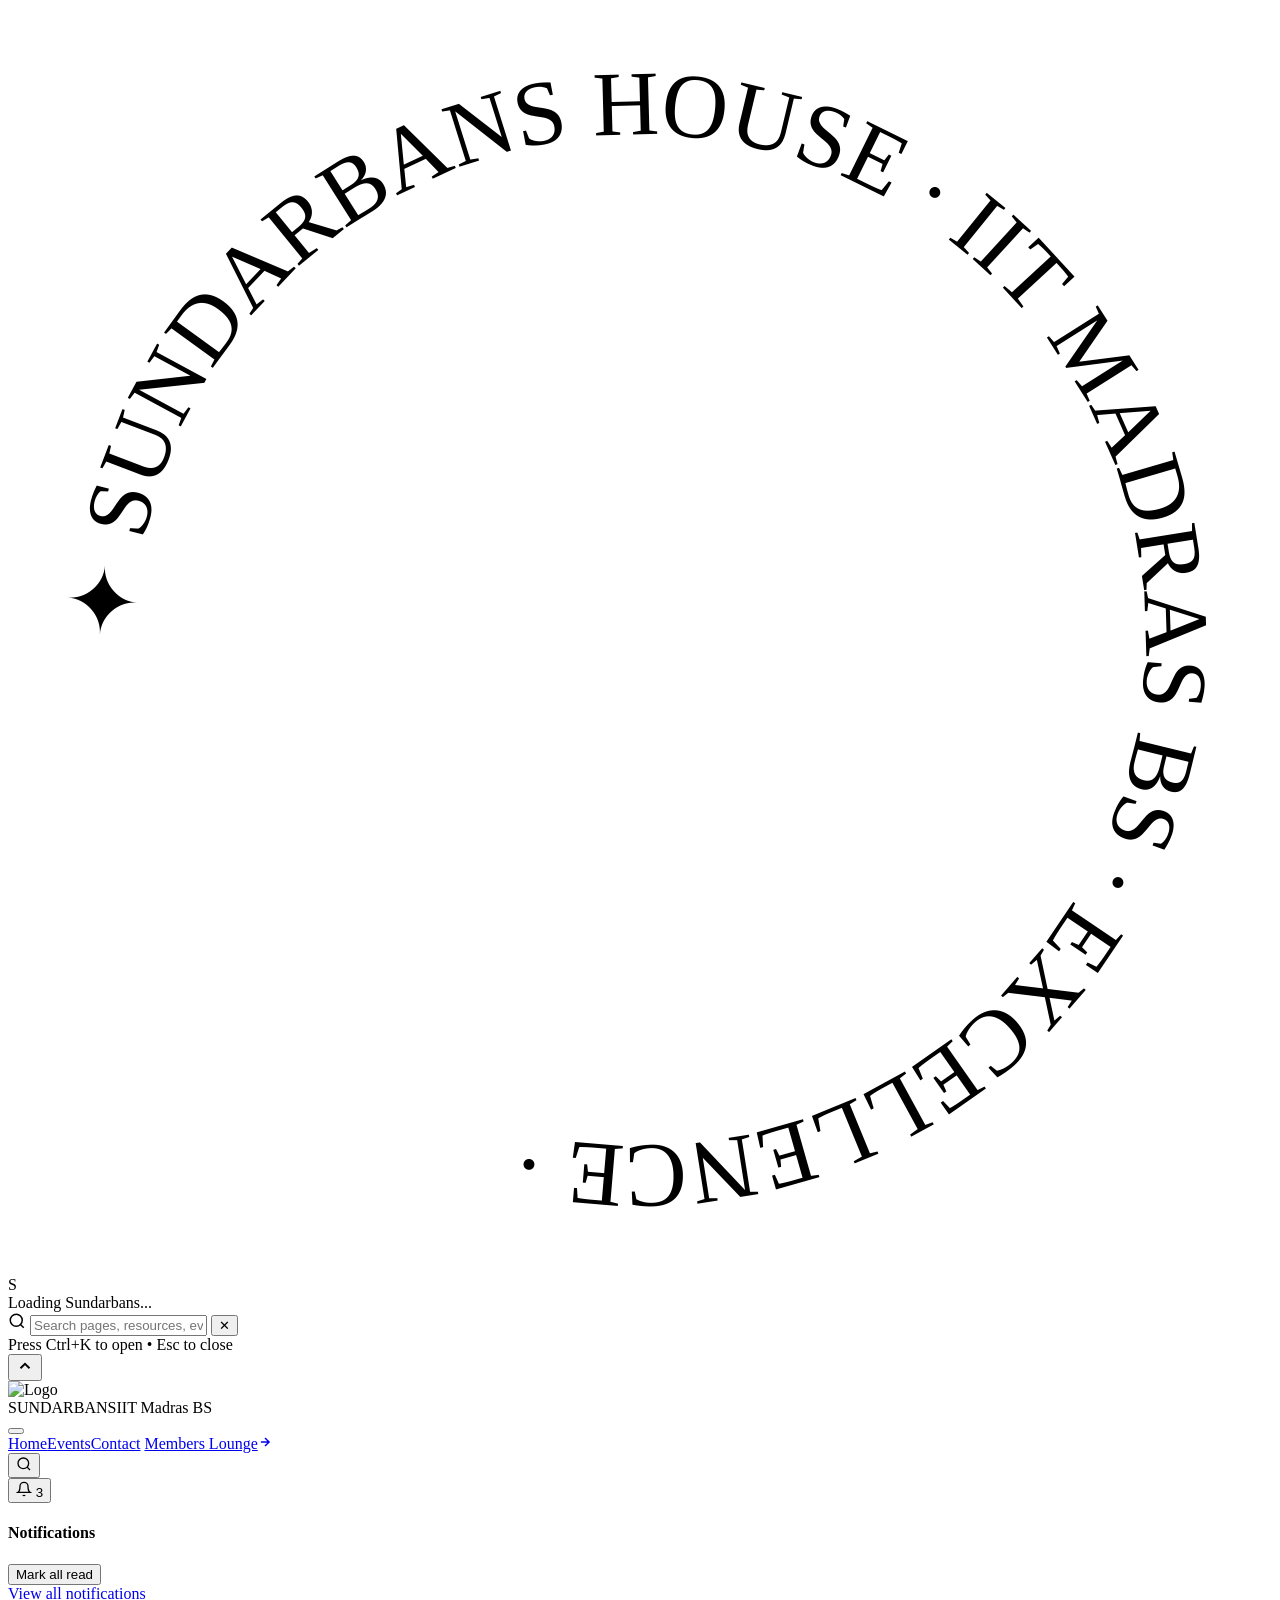
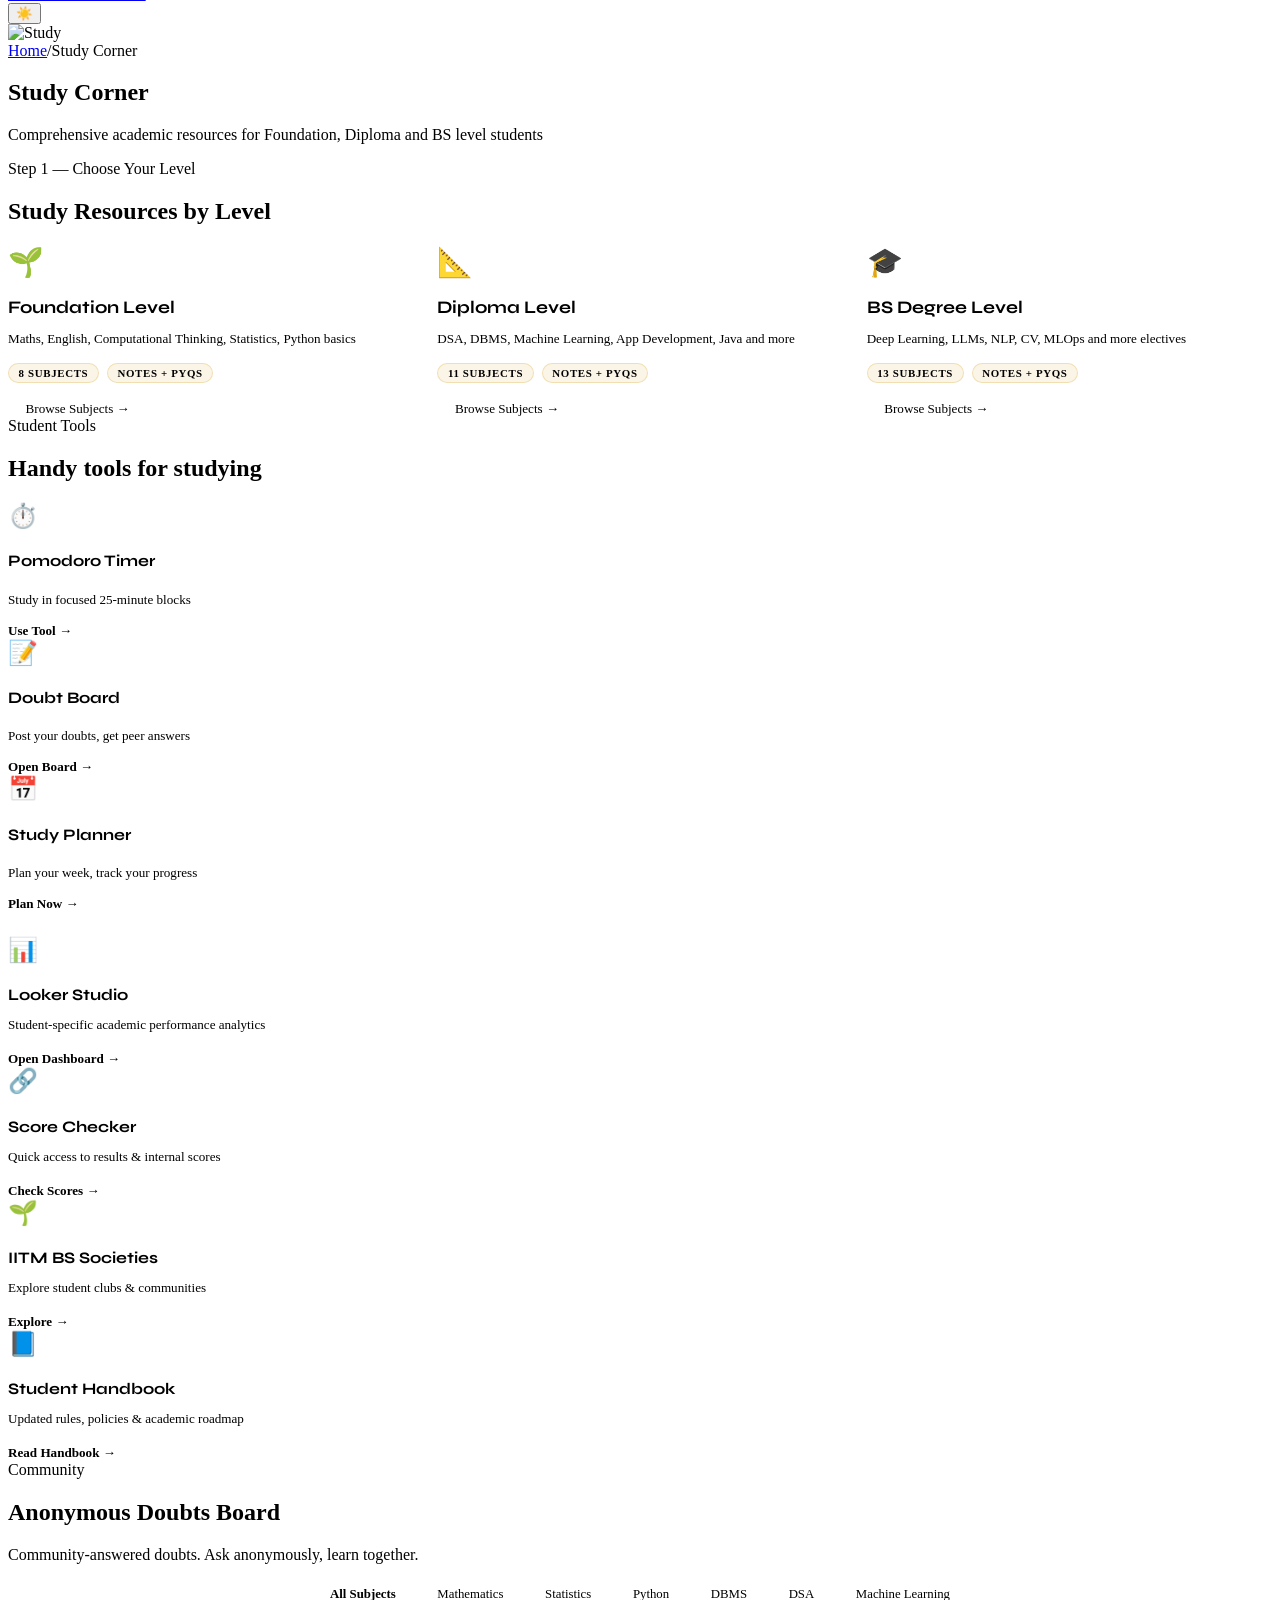
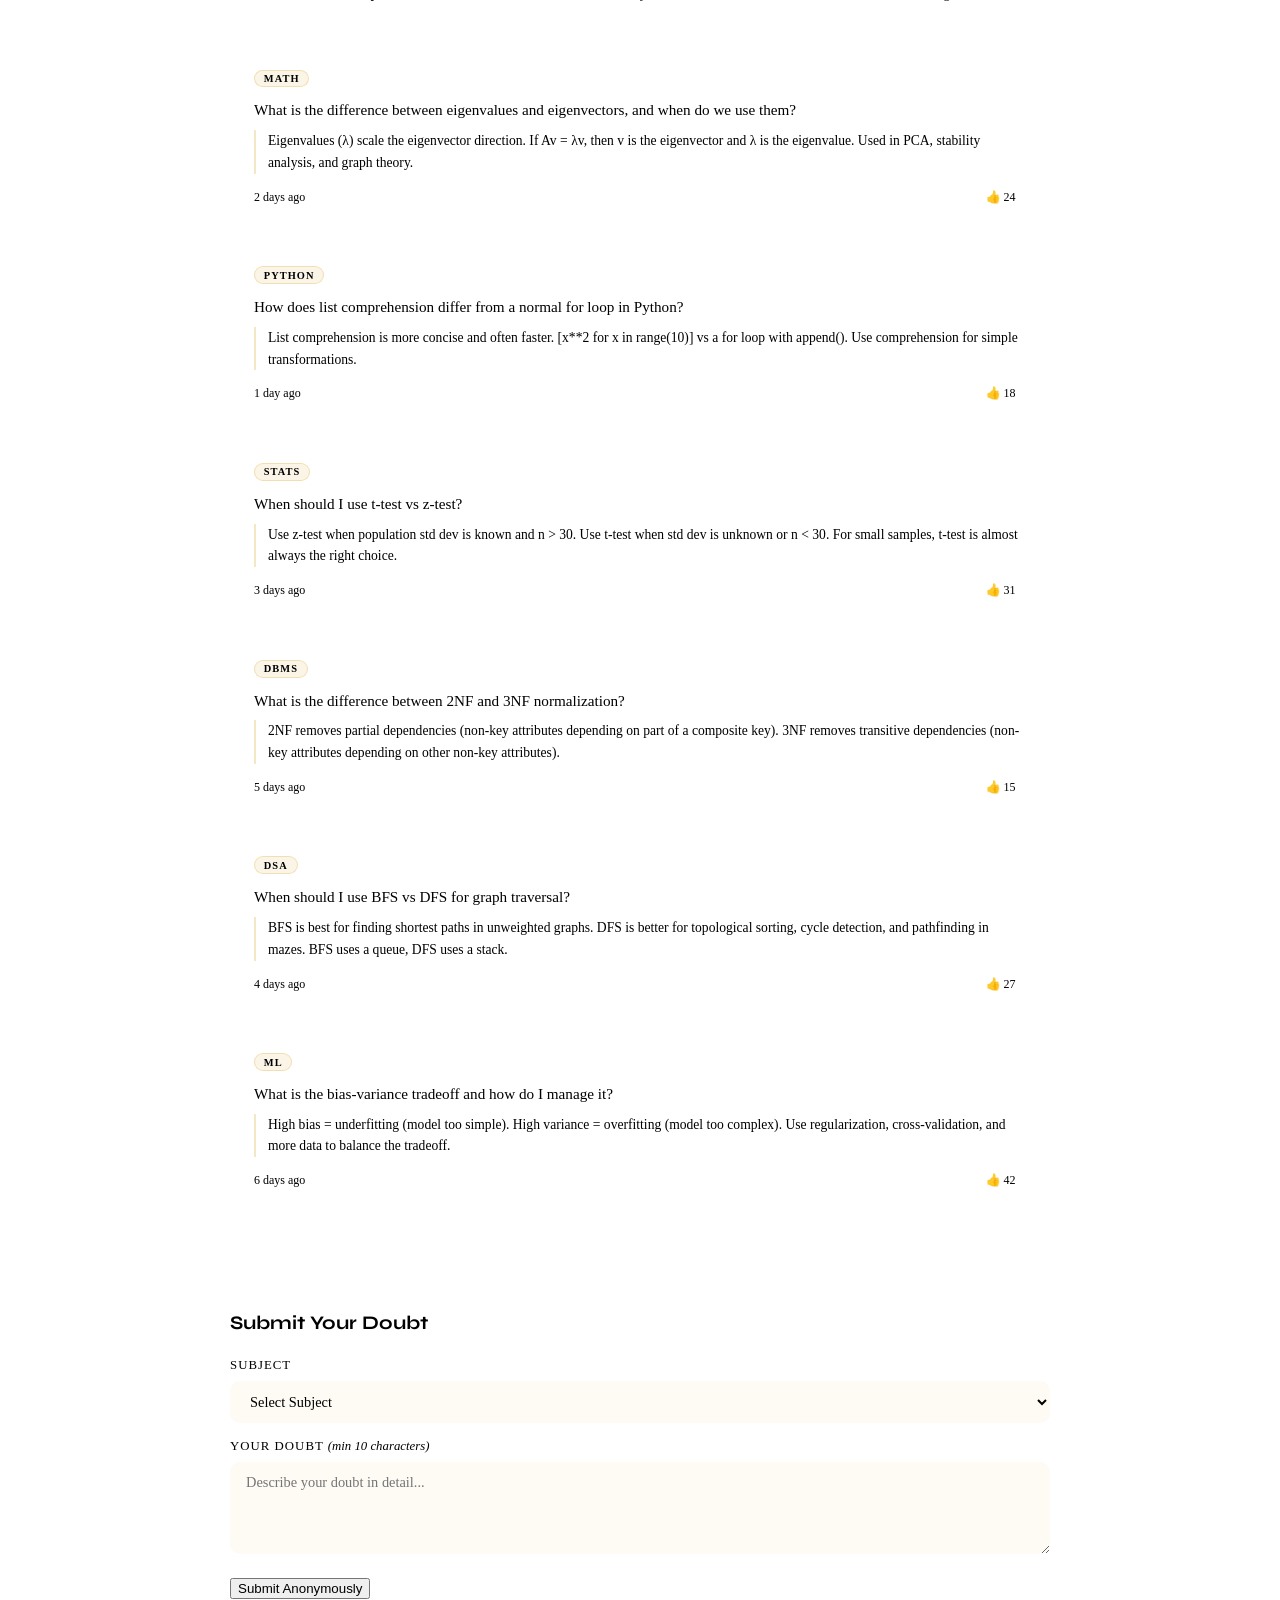
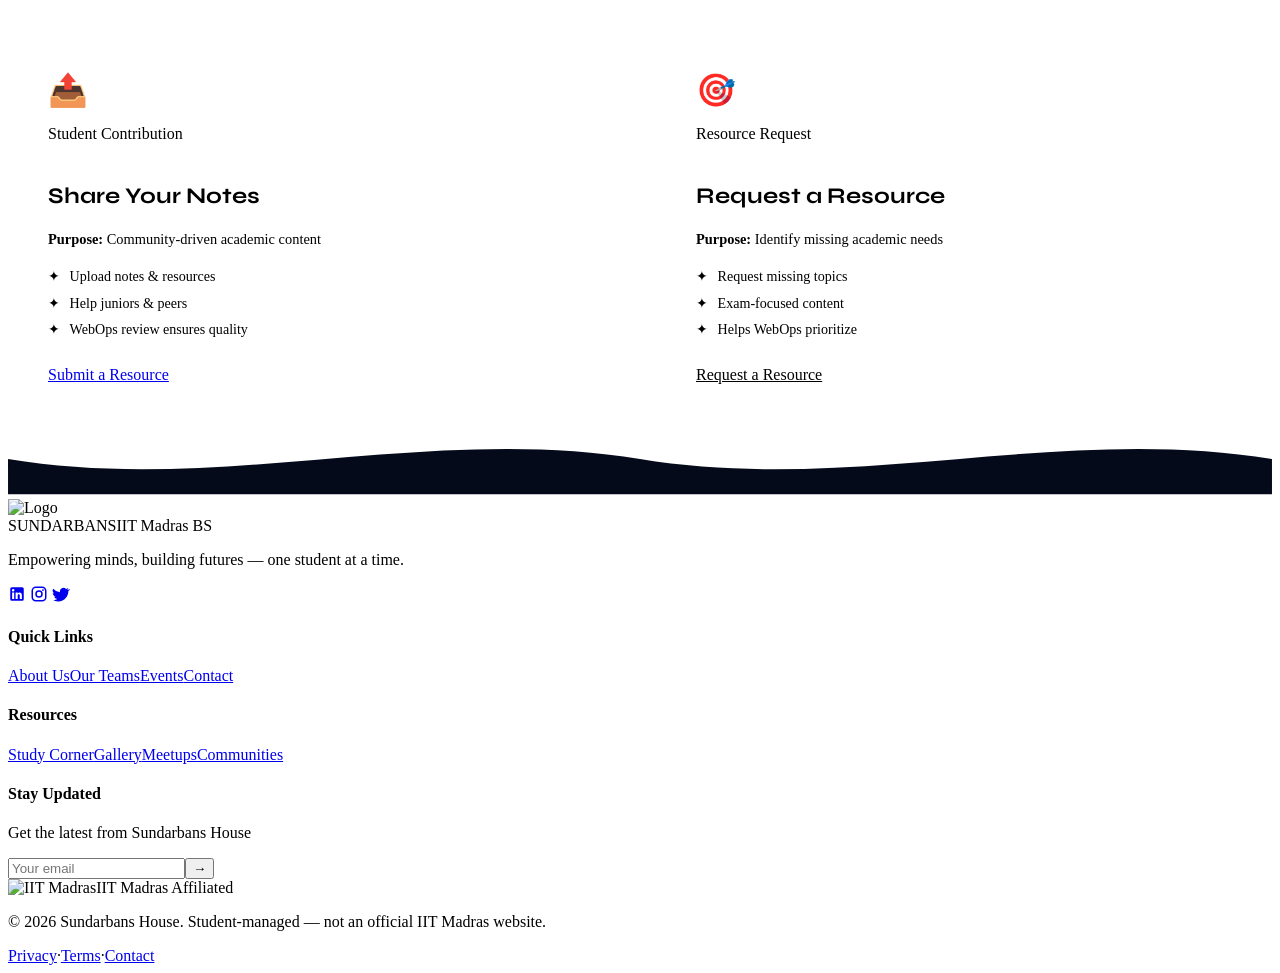
==== study.html @ 72ccdd52 "Study Corner Styling Modified" ====
<!DOCTYPE html>
<html lang="en" data-theme="dark">
<head>
  <meta charset="UTF-8"/>
  <meta name="viewport" content="width=device-width, initial-scale=1.0"/>
  <title>Study Corner | Sundarbans House</title>
  <link rel="stylesheet" href="style_premium.css">
  <link rel="preconnect" href="https://fonts.googleapis.com">
  <link href="https://fonts.googleapis.com/css2?family=Syne:wght@400;500;600;700;800&family=Inter:wght@300;400;500;600;700&display=swap" rel="stylesheet">
</head>
<body>

<div id="preloader">
  <div class="preloader-inner">
    <div class="preloader-orbit-wrap">
      <div class="preloader-orbit-ring">
        <svg viewBox="0 0 220 220" xmlns="http://www.w3.org/2000/svg">
          <defs>
            <path id="orbitPath" d="M 110,110 m -88,0 a 88,88 0 1,1 176,0 a 88,88 0 1,1 -176,0"/>
          </defs>
          <text>
            <textPath href="#orbitPath" startOffset="0%">✦ SUNDARBANS HOUSE · IIT MADRAS BS · EXCELLENCE · </textPath>
          </text>
        </svg>
      </div>
      <div class="preloader-logo-center">
        <img src="assets/LOGO.JPEG" alt="Sundarbans" class="preloader-logo-img" onerror="this.style.display='none';this.nextElementSibling.style.display='block'">
        <span class="preloader-logo-letter" style="display:none">S</span>
      </div>
    </div>
    <div class="preloader-bar"><div class="preloader-fill"></div></div>
    <div class="preloader-text">Loading Sundarbans...</div>
  </div>
</div>
<div id="cursor-dot"></div><div id="cursor-ring"></div>
<div class="particles-bg" id="particlesBg"></div>

<!-- SEARCH OVERLAY -->
<div class="search-overlay" id="searchOverlay">
  <div class="search-box">
    <div class="search-input-row">
      <svg width="18" height="18" viewBox="0 0 24 24" fill="none" stroke="currentColor" stroke-width="2"><circle cx="11" cy="11" r="8"/><path d="m21 21-4.35-4.35"/></svg>
      <input type="text" id="searchInput" placeholder="Search pages, resources, events...">
      <button id="searchClose">✕</button>
    </div>
    <div class="search-hint">Press Ctrl+K to open • Esc to close</div>
    <div id="searchResults"></div>
  </div>
</div>

<!-- BACK TO TOP -->
<button id="backToTop" aria-label="Back to top">
  <svg width="18" height="18" viewBox="0 0 24 24" fill="none" stroke="currentColor" stroke-width="2.5"><path d="M18 15l-6-6-6 6"/></svg>
</button>

<header class="navbar" id="navbar">
  <div class="nav-container">
    <div class="nav-left">
      <div class="nav-logo-wrapper"><img src="assets/LOGO.JPEG" alt="Logo" class="nav-logo"><div class="logo-glow"></div></div>
      <div class="brand-text"><span class="brand-main">SUNDARBANS</span><span class="brand-sub">IIT Madras BS</span></div>
    </div>
    <button class="menu-toggle" id="menuToggle" aria-label="Toggle menu"><span></span><span></span><span></span></button>
    <nav class="nav-links" id="navLinks">
      <a href="index.html" class="nav-link"><span>Home</span></a><a href="events.html" class="nav-link"><span>Events</span></a><a href="contact.html" class="nav-link"><span>Contact</span></a>
      <a href="sundarbans/login.html" class="nav-cta-btn"><span>Members Lounge</span><svg width="14" height="14" viewBox="0 0 24 24" fill="none" stroke="currentColor" stroke-width="2.5"><path d="M5 12h14M12 5l7 7-7 7"/></svg></a>
    </nav>
    <div class="nav-tools">
      <button class="nav-tool-btn" id="searchBtn" aria-label="Search" title="Search (Ctrl+K)">
        <svg width="16" height="16" viewBox="0 0 24 24" fill="none" stroke="currentColor" stroke-width="2"><circle cx="11" cy="11" r="8"/><path d="m21 21-4.35-4.35"/></svg>
      </button>
      <div style="position:relative">
        <button class="nav-tool-btn" id="notifBtn" aria-label="Notifications">
          <svg width="16" height="16" viewBox="0 0 24 24" fill="none" stroke="currentColor" stroke-width="2"><path d="M18 8A6 6 0 0 0 6 8c0 7-3 9-3 9h18s-3-2-3-9"/><path d="M13.73 21a2 2 0 0 1-3.46 0"/></svg>
          <span class="notif-badge" id="notifBadge">3</span>
        </button>
        <div class="notif-panel" id="notifPanel">
          <div class="notif-header"><h4>Notifications</h4><button class="notif-markall" onclick="markAllRead()">Mark all read</button></div>
          <div class="notif-list" id="notifList"></div>
          <div class="notif-footer"><a href="#">View all notifications</a></div>
        </div>
      </div>
      <button class="nav-tool-btn" id="themeToggle" aria-label="Toggle theme" title="Toggle dark/light mode">
        <span id="themeIcon">☀️</span>
      </button>
    </div>
  </div>
</header>

<section class="page-hero">
  <div class="page-hero-bg"><img src="https://images.unsplash.com/photo-1456513080510-7bf3a84b82f8?w=1920&q=80&auto=format&fit=crop" alt="Study"><div class="page-hero-overlay"></div></div>
  <div class="container page-hero-content">
    <div class="breadcrumb-nav"><a href="index.html">Home</a><span>/</span><span>Study Corner</span></div>
    <h1>Study <span class="tg">Corner</span></h1>
    <p>Comprehensive academic resources for Foundation, Diploma and BS level students</p>
  </div>
</section>

<!-- ===== LEVEL PICKER ===== -->
<section class="section rs" style="background:var(--bg2)" id="levelPicker">
  <div class="container">
    <div class="sec-hdr" id="scHeader">
      <div class="section-tag">Step 1 — Choose Your Level</div>
      <h2 class="section-title-xl">Study Resources <span class="tg">by Level</span></h2>
    </div>

    <!-- LEVEL CARDS: 3 in one row -->
    <div class="sc-levels-grid" id="scLevelsContainer">
      <div class="card-base rc sc-level-card" id="lvl-foundation" data-level="foundation">
        <div class="sc-card-emoji">🌱</div>
        <h3 class="sc-card-title">Foundation Level</h3>
        <p class="desc sc-card-desc">Maths, English, Computational Thinking, Statistics, Python basics</p>
        <div class="sc-card-stats">
          <span class="sc-stat-badge">8 subjects</span>
          <span class="sc-stat-badge">Notes + PYQs</span>
        </div>
        <span class="submit-btn sc-browse-btn">Browse Subjects →</span>
      </div>
      <div class="card-base rc sc-level-card" id="lvl-diploma" data-level="diploma">
        <div class="sc-card-emoji">📐</div>
        <h3 class="sc-card-title">Diploma Level</h3>
        <p class="desc sc-card-desc">DSA, DBMS, Machine Learning, App Development, Java and more</p>
        <div class="sc-card-stats">
          <span class="sc-stat-badge">11 subjects</span>
          <span class="sc-stat-badge">Notes + PYQs</span>
        </div>
        <span class="submit-btn sc-browse-btn">Browse Subjects →</span>
      </div>
      <div class="card-base rc sc-level-card" id="lvl-bs" data-level="bs">
        <div class="sc-card-emoji">🎓</div>
        <h3 class="sc-card-title">BS Degree Level</h3>
        <p class="desc sc-card-desc">Deep Learning, LLMs, NLP, CV, MLOps and more electives</p>
        <div class="sc-card-stats">
          <span class="sc-stat-badge">13 subjects</span>
          <span class="sc-stat-badge">Notes + PYQs</span>
        </div>
        <span class="submit-btn sc-browse-btn" style="background:var(--accent);color:#000">Browse Subjects →</span>
      </div>
    </div>

  </div>
</section>

<!-- ===== RESOURCE SECTION (badges + panel combined) ===== -->
<section class="section rs" id="scResourceSection" style="display:none">
  <div class="container">
    <!-- Subject badge strip -->
    <div class="sc-subject-strip" id="scSubjectStrip">
      <div class="sc-strip-header">
        <span class="sc-strip-label" id="scStripLabel">Subjects</span>
        <button class="sc-back-btn" onclick="scReset()">← All Levels</button>
      </div>
      <div class="sc-badges-row" id="scSubjectList"></div>
    </div>
    <!-- Notes / PYQ panel directly below badges -->
    <div style="background:var(--surface);border:1px solid var(--border);border-radius:0 0 16px 16px;padding:2rem;min-height:420px;border-top:none" id="scPanel">
      <div class="sc-empty">
        <div style="font-size:3rem">📖</div>
        <p style="font-size:0.9rem">Select a subject to view resources</p>
      </div>
    </div>
  </div>
</section>

<!-- ===== STUDENT TOOLS ===== -->
<!-- ===== STUDENT TOOLS ===== -->
<section class="section rs" style="background:var(--bg2)" id="studentTools">
  <div class="container">
    <div class="sec-hdr">
      <div class="section-tag">Student Tools</div>
      <h2 class="section-title-xl">Handy <span class="tg">tools</span> for studying</h2>
    </div>
    <!-- Row 1: Original tools -->
    <div class="grid-3" style="margin-bottom:1.5rem">
      <div class="card-base rc" style="--card-delay:0.1s">
        <div style="font-size:1.5rem;margin-bottom:0.5rem">⏱️</div>
        <h4 style="font-family:Syne,sans-serif;font-weight:700">Pomodoro Timer</h4>
        <p class="desc" style="font-size:0.82rem">Study in focused 25-minute blocks</p>
        <a href="#" style="color:var(--accent);font-size:0.82rem;font-weight:600;text-decoration:none">Use Tool →</a>
      </div>
      <div class="card-base rc" style="--card-delay:0.2s">
        <div style="font-size:1.5rem;margin-bottom:0.5rem">📝</div>
        <h4 style="font-family:Syne,sans-serif;font-weight:700">Doubt Board</h4>
        <p class="desc" style="font-size:0.82rem">Post your doubts, get peer answers</p>
        <a href="#doubtBoard" style="color:var(--accent);font-size:0.82rem;font-weight:600;text-decoration:none">Open Board →</a>
      </div>
      <div class="card-base rc" style="--card-delay:0.3s">
        <div style="font-size:1.5rem;margin-bottom:0.5rem">📅</div>
        <h4 style="font-family:Syne,sans-serif;font-weight:700">Study Planner</h4>
        <p class="desc" style="font-size:0.82rem">Plan your week, track your progress</p>
        <a href="#" style="color:var(--accent);font-size:0.82rem;font-weight:600;text-decoration:none">Plan Now →</a>
      </div>
    </div>
    <!-- Row 2: Academic tools -->
    <div class="grid-4">
      <div class="card-base rc" style="--card-delay:0.15s">
        <div style="font-size:1.5rem;margin-bottom:0.75rem">📊</div>
        <h4 style="font-family:Syne,sans-serif;font-weight:700;margin-bottom:0.35rem">Looker Studio</h4>
        <p class="desc" style="font-size:0.82rem;margin-bottom:1rem">Student-specific academic performance analytics</p>
        <a href="#" target="_blank" style="color:var(--accent);font-size:0.82rem;font-weight:600;text-decoration:none">Open Dashboard →</a>
      </div>
      <div class="card-base rc" style="--card-delay:0.25s">
        <div style="font-size:1.5rem;margin-bottom:0.75rem">🔗</div>
        <h4 style="font-family:Syne,sans-serif;font-weight:700;margin-bottom:0.35rem">Score Checker</h4>
        <p class="desc" style="font-size:0.82rem;margin-bottom:1rem">Quick access to results & internal scores</p>
        <a href="#" target="_blank" style="color:var(--accent);font-size:0.82rem;font-weight:600;text-decoration:none">Check Scores →</a>
      </div>
      <div class="card-base rc" style="--card-delay:0.35s">
        <div style="font-size:1.5rem;margin-bottom:0.75rem">🌱</div>
        <h4 style="font-family:Syne,sans-serif;font-weight:700;margin-bottom:0.35rem">IITM BS Societies</h4>
        <p class="desc" style="font-size:0.82rem;margin-bottom:1rem">Explore student clubs & communities</p>
        <a href="#" target="_blank" style="color:var(--accent);font-size:0.82rem;font-weight:600;text-decoration:none">Explore →</a>
      </div>
      <div class="card-base rc" style="--card-delay:0.45s">
        <div style="font-size:1.5rem;margin-bottom:0.75rem">📘</div>
        <h4 style="font-family:Syne,sans-serif;font-weight:700;margin-bottom:0.35rem">Student Handbook</h4>
        <p class="desc" style="font-size:0.82rem;margin-bottom:1rem">Updated rules, policies & academic roadmap</p>
        <a href="#" target="_blank" style="color:var(--accent);font-size:0.82rem;font-weight:600;text-decoration:none">Read Handbook →</a>
      </div>
    </div>
  </div>
</section>

<!-- ===== ANONYMOUS DOUBTS BOARD ===== -->
<section class="section rs" id="doubtBoard">
  <div class="container">
    <div class="sec-hdr">
      <div class="section-tag">Community</div>
      <h2 class="section-title-xl">Anonymous <span class="tg">Doubts Board</span></h2>
      <p class="sec-sub">Community-answered doubts. Ask anonymously, learn together.</p>
    </div>

    <!-- Filter bar -->
    <div style="display:flex;gap:0.6rem;flex-wrap:wrap;justify-content:center;margin-bottom:2.5rem">
      <button class="db-filter active" onclick="dbFilter('all',this)">All Subjects</button>
      <button class="db-filter" onclick="dbFilter('Math',this)">Mathematics</button>
      <button class="db-filter" onclick="dbFilter('Stats',this)">Statistics</button>
      <button class="db-filter" onclick="dbFilter('Python',this)">Python</button>
      <button class="db-filter" onclick="dbFilter('DBMS',this)">DBMS</button>
      <button class="db-filter" onclick="dbFilter('DSA',this)">DSA</button>
      <button class="db-filter" onclick="dbFilter('ML',this)">Machine Learning</button>
    </div>

    <!-- Doubts list -->
    <div id="dbList" style="display:flex;flex-direction:column;gap:1rem;max-width:820px;margin:0 auto 3rem"></div>

    <!-- Submit form -->
    <div class="card-base" style="max-width:820px;margin:0 auto;padding:2rem">
      <h3 style="font-family:Syne,sans-serif;font-weight:700;font-size:1.2rem;margin-bottom:1.5rem">Submit Your Doubt</h3>
      <div style="margin-bottom:1rem">
        <label style="display:block;font-size:0.8rem;letter-spacing:0.08em;text-transform:uppercase;color:var(--text3);margin-bottom:0.5rem">Subject</label>
        <select id="dbSubject" class="db-input">
          <option value="">Select Subject</option>
          <option value="Math">Mathematics</option>
          <option value="Stats">Statistics</option>
          <option value="Python">Python</option>
          <option value="DBMS">DBMS</option>
          <option value="DSA">DSA</option>
          <option value="ML">Machine Learning</option>
          <option value="Other">Other</option>
        </select>
      </div>
      <div style="margin-bottom:1.25rem">
        <label style="display:block;font-size:0.8rem;letter-spacing:0.08em;text-transform:uppercase;color:var(--text3);margin-bottom:0.5rem">Your Doubt <span style="color:var(--text3);font-style:italic;text-transform:none;letter-spacing:0">(min 10 characters)</span></label>
        <textarea id="dbQuestion" class="db-input" rows="4" placeholder="Describe your doubt in detail..."></textarea>
      </div>
      <button class="submit-btn" onclick="dbSubmit()">Submit Anonymously</button>
      <p id="dbMsg" style="margin-top:0.75rem;font-size:0.85rem;color:var(--accent);display:none">✓ Your doubt has been submitted!</p>
    </div>
  </div>
</section>

<!-- ===== STUDENT CONTRIBUTION + RESOURCE REQUEST ===== -->
<section class="section rs" style="background:var(--bg2)">
  <div class="container">
    <div style="display:grid;grid-template-columns:1fr 1fr;gap:2rem;align-items:stretch" class="sc-contrib-grid">

      <!-- Student Contribution -->
      <div class="card-base" style="padding:2.5rem;display:flex;flex-direction:column;gap:0;border-color:rgba(212,160,23,0.2)">
        <div style="font-size:2rem;margin-bottom:1rem">📤</div>
        <div class="section-tag" style="margin-bottom:1rem;align-self:flex-start">Student Contribution</div>
        <h3 style="font-family:Syne,sans-serif;font-weight:700;font-size:1.4rem;margin-bottom:0.5rem">Share Your Notes</h3>
        <p style="color:var(--text2);font-size:0.9rem;margin-bottom:1.25rem"><strong style="color:var(--text)">Purpose:</strong> Community-driven academic content</p>
        <ul style="list-style:none;padding:0;margin:0 0 1.75rem;display:flex;flex-direction:column;gap:0.6rem">
          <li style="display:flex;align-items:center;gap:0.6rem;font-size:0.88rem;color:var(--text2)"><span style="color:var(--accent);font-size:0.9rem">✦</span> Upload notes & resources</li>
          <li style="display:flex;align-items:center;gap:0.6rem;font-size:0.88rem;color:var(--text2)"><span style="color:var(--accent);font-size:0.9rem">✦</span> Help juniors & peers</li>
          <li style="display:flex;align-items:center;gap:0.6rem;font-size:0.88rem;color:var(--text2)"><span style="color:var(--accent);font-size:0.9rem">✦</span> WebOps review ensures quality</li>
        </ul>
        <a href="#" class="submit-btn" style="align-self:flex-start">Submit a Resource</a>
      </div>

      <!-- Resource Request -->
      <div class="card-base" style="padding:2.5rem;display:flex;flex-direction:column;gap:0;border-color:rgba(212,160,23,0.2)">
        <div style="font-size:2rem;margin-bottom:1rem">🎯</div>
        <div class="section-tag" style="margin-bottom:1rem;align-self:flex-start">Resource Request</div>
        <h3 style="font-family:Syne,sans-serif;font-weight:700;font-size:1.4rem;margin-bottom:0.5rem">Request a Resource</h3>
        <p style="color:var(--text2);font-size:0.9rem;margin-bottom:1.25rem"><strong style="color:var(--text)">Purpose:</strong> Identify missing academic needs</p>
        <ul style="list-style:none;padding:0;margin:0 0 1.75rem;display:flex;flex-direction:column;gap:0.6rem">
          <li style="display:flex;align-items:center;gap:0.6rem;font-size:0.88rem;color:var(--text2)"><span style="color:var(--accent);font-size:0.9rem">✦</span> Request missing topics</li>
          <li style="display:flex;align-items:center;gap:0.6rem;font-size:0.88rem;color:var(--text2)"><span style="color:var(--accent);font-size:0.9rem">✦</span> Exam-focused content</li>
          <li style="display:flex;align-items:center;gap:0.6rem;font-size:0.88rem;color:var(--text2)"><span style="color:var(--accent);font-size:0.9rem">✦</span> Helps WebOps prioritize</li>
        </ul>
        <a href="#" class="submit-btn" style="align-self:flex-start;background:transparent;border:1px solid var(--accent);color:var(--accent)">Request a Resource</a>
      </div>

    </div>
  </div>
</section>

<style>
/* Doubts board */
.db-filter { background:none;border:1px solid var(--border);color:var(--text2);padding:0.4rem 1rem;border-radius:99px;font-size:0.8rem;cursor:pointer;font-family:inherit;transition:all 0.2s; }
.db-filter:hover { border-color:var(--accent);color:var(--accent); }
.db-filter.active { background:var(--accent);border-color:var(--accent);color:#000;font-weight:700; }
.db-card { background:var(--surface);border:1px solid var(--border);border-radius:14px;padding:1.25rem 1.5rem;transition:border-color 0.2s; }
.db-card:hover { border-color:rgba(212,160,23,0.3); }
.db-tag { display:inline-block;font-size:0.65rem;font-weight:700;letter-spacing:0.1em;text-transform:uppercase;background:rgba(212,160,23,0.1);color:var(--accent);border:1px solid rgba(212,160,23,0.25);padding:0.15rem 0.55rem;border-radius:99px;margin-bottom:0.75rem; }
.db-question { font-size:0.95rem;font-weight:500;color:var(--text);margin-bottom:0.5rem;line-height:1.5; }
.db-answer { font-size:0.85rem;color:var(--text2);line-height:1.6;margin-bottom:0.75rem;padding-left:0.75rem;border-left:2px solid rgba(212,160,23,0.25); }
.db-footer { display:flex;align-items:center;justify-content:space-between;font-size:0.75rem;color:var(--text3); }
.db-upvote { background:none;border:1px solid var(--border);color:var(--text2);padding:0.25rem 0.65rem;border-radius:99px;cursor:pointer;font-family:inherit;font-size:0.75rem;transition:all 0.2s; }
.db-upvote:hover { border-color:var(--accent);color:var(--accent); }
.db-input { width:100%;background:rgba(212,160,23,0.04);border:1px solid var(--border);border-radius:10px;padding:0.75rem 1rem;color:var(--text);font-family:inherit;font-size:0.9rem;transition:border-color 0.2s;box-sizing:border-box; }
.db-input:focus { outline:none;border-color:var(--accent); }
.db-input option { background:var(--bg2);color:var(--text); }
@media(max-width:768px){ .sc-contrib-grid { grid-template-columns:1fr !important; } }
</style>

<script>
// ===== DOUBTS BOARD DATA =====
const dbDoubts = [
  { subject:'Math', question:'What is the difference between eigenvalues and eigenvectors, and when do we use them?', answer:'Eigenvalues (λ) scale the eigenvector direction. If Av = λv, then v is the eigenvector and λ is the eigenvalue. Used in PCA, stability analysis, and graph theory.', time:'2 days ago', upvotes:24 },
  { subject:'Python', question:'How does list comprehension differ from a normal for loop in Python?', answer:'List comprehension is more concise and often faster. [x**2 for x in range(10)] vs a for loop with append(). Use comprehension for simple transformations.', time:'1 day ago', upvotes:18 },
  { subject:'Stats', question:'When should I use t-test vs z-test?', answer:'Use z-test when population std dev is known and n > 30. Use t-test when std dev is unknown or n < 30. For small samples, t-test is almost always the right choice.', time:'3 days ago', upvotes:31 },
  { subject:'DBMS', question:'What is the difference between 2NF and 3NF normalization?', answer:'2NF removes partial dependencies (non-key attributes depending on part of a composite key). 3NF removes transitive dependencies (non-key attributes depending on other non-key attributes).', time:'5 days ago', upvotes:15 },
  { subject:'DSA', question:'When should I use BFS vs DFS for graph traversal?', answer:'BFS is best for finding shortest paths in unweighted graphs. DFS is better for topological sorting, cycle detection, and pathfinding in mazes. BFS uses a queue, DFS uses a stack.', time:'4 days ago', upvotes:27 },
  { subject:'ML', question:'What is the bias-variance tradeoff and how do I manage it?', answer:'High bias = underfitting (model too simple). High variance = overfitting (model too complex). Use regularization, cross-validation, and more data to balance the tradeoff.', time:'6 days ago', upvotes:42 },
];

let dbCurrentFilter = 'all';
let dbVotes = {};

function dbRender(filter) {
  const list = document.getElementById('dbList');
  if (!list) return;
  const filtered = filter === 'all' ? dbDoubts : dbDoubts.filter(d => d.subject === filter);
  list.innerHTML = '';
  if (!filtered.length) {
    list.innerHTML = '<p style="text-align:center;color:var(--text3);padding:2rem">No doubts in this subject yet.</p>';
    return;
  }
  filtered.forEach((d, i) => {
    const idx = dbDoubts.indexOf(d);
    const votes = (dbVotes[idx] || 0) + d.upvotes;
    const div = document.createElement('div');
    div.className = 'db-card rc';
    div.innerHTML = `
      <span class="db-tag">${d.subject}</span>
      <div class="db-question">${d.question}</div>
      ${d.answer ? `<div class="db-answer">${d.answer}</div>` : ''}
      <div class="db-footer">
        <span>${d.time}</span>
        <button class="db-upvote" onclick="dbUpvote(${idx},this)">👍 ${votes}</button>
      </div>`;
    list.appendChild(div);
  });
}

function dbFilter(subject, btn) {
  dbCurrentFilter = subject;
  document.querySelectorAll('.db-filter').forEach(b => b.classList.remove('active'));
  btn.classList.add('active');
  dbRender(subject);
}

function dbUpvote(i, btn) {
  dbVotes[i] = (dbVotes[i] || 0) + 1;
  const base = dbDoubts[i].upvotes;
  btn.textContent = '👍 ' + (base + dbVotes[i]);
  btn.style.borderColor = 'var(--accent)';
  btn.style.color = 'var(--accent)';
  btn.disabled = true;
}

function dbSubmit() {
  const sub = document.getElementById('dbSubject').value;
  const q = document.getElementById('dbQuestion').value.trim();
  const msg = document.getElementById('dbMsg');
  if (!sub || q.length < 10) { msg.style.color='#e74c3c'; msg.textContent='⚠ Please select a subject and write at least 10 characters.'; msg.style.display='block'; return; }
  dbDoubts.unshift({ subject:sub, question:q, answer:'', time:'Just now', upvotes:0 });
  dbRender(dbCurrentFilter);
  document.getElementById('dbSubject').value = '';
  document.getElementById('dbQuestion').value = '';
  msg.style.color = 'var(--accent)';
  msg.textContent = '✓ Your doubt has been submitted!';
  msg.style.display = 'block';
  setTimeout(() => msg.style.display = 'none', 3000);
}

// Init doubts on load
document.addEventListener('DOMContentLoaded', () => dbRender('all'));
</script>

<style>
/* ===== STUDY CORNER STYLES ===== */

/* Level cards: 3 in one horizontal row */
.sc-levels-grid {
  display:grid;
  grid-template-columns:repeat(3, 1fr);
  gap:1.5rem;
  transition:all 0.4s cubic-bezier(0.4, 0, 0.2, 1);
}

/* Level cards */
.sc-level-card {
  cursor:pointer;
  transition:all 0.3s cubic-bezier(0.4, 0, 0.2, 1);
  border-color:rgba(212,160,23,0.15) !important;
}
.sc-level-card:hover { transform:translateY(-6px); box-shadow:0 20px 50px rgba(0,0,0,0.35); }
.sc-level-card.active { border-color:var(--accent) !important; box-shadow:0 0 0 2px rgba(212,160,23,0.3), 0 20px 50px rgba(0,0,0,0.3); }
.sc-card-emoji { font-size:1.8rem; margin-bottom:0.5rem; }
.sc-card-title { font-family:Syne,sans-serif; font-weight:700; margin-bottom:0.4rem; font-size:1.1rem; }
.sc-card-desc { font-size:0.82rem; margin-bottom:1rem; }
.sc-card-stats { display:flex; gap:0.5rem; flex-wrap:wrap; margin-bottom:1rem; }
.sc-stat-badge { font-size:0.68rem; font-weight:600; letter-spacing:0.06em; text-transform:uppercase; background:rgba(212,160,23,0.1); color:var(--accent); border:1px solid rgba(212,160,23,0.25); padding:0.2rem 0.6rem; border-radius:99px; }
.sc-browse-btn { font-size:0.82rem; padding:0.5rem 1.1rem; pointer-events:none; }

/* Subject badge strip — sits flush above the notes panel */
.sc-subject-strip {
  background:var(--surface);
  border:1px solid var(--border);
  border-radius:16px 16px 0 0;
  padding:1.25rem 1.5rem;
}
@keyframes fadeSlideIn {
  from { opacity:0; transform:translateY(12px); }
  to { opacity:1; transform:translateY(0); }
}
.sc-strip-header {
  display:flex;
  align-items:center;
  justify-content:space-between;
  margin-bottom:1rem;
}
.sc-strip-label {
  font-family:Syne,sans-serif;
  font-weight:700;
  font-size:1rem;
  color:var(--text);
}
.sc-badges-row {
  display:flex;
  flex-wrap:wrap;
  gap:0.5rem;
}
.sc-back-btn {
  background:none;
  border:1px solid var(--border);
  color:var(--text2);
  padding:0.35rem 0.9rem;
  border-radius:99px;
  font-size:0.78rem;
  cursor:pointer;
  font-family:inherit;
  transition:all 0.2s;
}
.sc-back-btn:hover { border-color:var(--accent); color:var(--accent); }

/* Subject badge pills */
.sc-subj-badge {
  display:inline-flex;
  align-items:center;
  gap:0.35rem;
  background:rgba(212,160,23,0.06);
  border:1px solid var(--border);
  border-radius:99px;
  padding:0.4rem 0.9rem;
  cursor:pointer;
  font-family:inherit;
  font-size:0.82rem;
  color:var(--text2);
  transition:all 0.2s;
  white-space:nowrap;
}
.sc-subj-badge:hover {
  background:rgba(212,160,23,0.1);
  border-color:rgba(212,160,23,0.3);
  color:var(--text);
  transform:translateY(-2px);
}
.sc-subj-badge.active {
  background:rgba(212,160,23,0.15);
  border-color:var(--accent);
  color:var(--accent);
  font-weight:600;
  box-shadow:0 0 0 1px rgba(212,160,23,0.2);
}

/* Tabs & resources */
.sc-tab-bar { display:flex; gap:0.5rem; margin:1.5rem 0 1.25rem; flex-wrap:wrap; }
.sc-tab { background:none; border:1px solid var(--border); color:var(--text2); padding:0.45rem 1.1rem; border-radius:99px; font-size:0.82rem; cursor:pointer; font-family:inherit; transition:all 0.2s; }
.sc-tab:hover { border-color:var(--accent); color:var(--accent); }
.sc-tab.active { background:var(--accent); border-color:var(--accent); color:#000; font-weight:700; }
.sc-resource-item { display:flex; align-items:center; justify-content:space-between; padding:0.85rem 1rem; background:rgba(212,160,23,0.03); border:1px solid var(--border); border-radius:10px; text-decoration:none; color:var(--text); font-size:0.88rem; transition:all 0.2s; margin-bottom:0.5rem; }
.sc-resource-item:hover { background:rgba(212,160,23,0.08); border-color:rgba(212,160,23,0.3); transform:translateX(4px); }
.sc-badge { font-size:0.65rem; font-weight:700; letter-spacing:0.08em; text-transform:uppercase; background:rgba(212,160,23,0.15); color:var(--accent); border:1px solid rgba(212,160,23,0.3); padding:0.15rem 0.55rem; border-radius:99px; }
.sc-empty { display:flex; flex-direction:column; align-items:center; justify-content:center; padding:3rem; color:var(--text3); gap:0.75rem; }

/* Author card */
.sc-author-card {
  background:rgba(212,160,23,0.04);
  border:1px solid var(--border);
  border-radius:12px;
  margin-bottom:0.75rem;
  overflow:hidden;
  transition:border-color 0.2s;
}
.sc-author-card:hover { border-color:rgba(212,160,23,0.3); }
.sc-author-header {
  display:flex;
  align-items:center;
  justify-content:space-between;
  padding:0.85rem 1.15rem;
  cursor:pointer;
  user-select:none;
  transition:background 0.2s;
}
.sc-author-header:hover { background:rgba(212,160,23,0.06); }
.sc-author-name { font-weight:600; font-size:0.9rem; color:var(--text); display:flex; align-items:center; gap:0.5rem; }
.sc-author-count { font-size:0.7rem; color:var(--text3); font-weight:400; }
.sc-author-chevron { transition:transform 0.25s; color:var(--text3); }
.sc-author-card.open .sc-author-chevron { transform:rotate(180deg); }
.sc-author-body { max-height:0; overflow:hidden; transition:max-height 0.35s ease; }
.sc-author-card.open .sc-author-body { max-height:2000px; }
.sc-author-notes { padding:0 1rem 1rem; }

/* Year group for PYQs */
.sc-year-group { margin-bottom:1.25rem; }
.sc-year-label { font-family:Syne,sans-serif; font-weight:700; font-size:0.9rem; color:var(--accent); margin-bottom:0.5rem; padding-bottom:0.35rem; border-bottom:1px solid rgba(212,160,23,0.15); display:flex; align-items:center; gap:0.5rem; }
.sc-year-count { font-size:0.7rem; color:var(--text3); font-weight:400; }

/* Responsive */
@media(max-width:900px) {
  .sc-levels-grid { grid-template-columns:1fr; }
}
@media(max-width:768px) {
  .sc-levels-grid { grid-template-columns:1fr; }
  .sc-badges-row { max-height:200px; overflow-y:auto; }
}
</style>

<script src="scData_generated.js"></script>
<script>

let scCurrentSubject = null;
let scCurrentLevel = null;

// Attach click handlers to level cards
document.addEventListener('DOMContentLoaded', () => {
  document.querySelectorAll('.sc-level-card').forEach(card => {
    card.addEventListener('click', () => {
      scLoadLevel(card.dataset.level);
    });
  });
});

function scLoadLevel(level) {
  scCurrentLevel = level;
  scCurrentSubject = null;

  // Highlight active level card
  document.querySelectorAll('.sc-level-card').forEach(c => {
    c.classList.toggle('active', c.getAttribute('data-level') === level);
  });

  const names = { foundation:'🌱 Foundation', diploma:'📐 Diploma', bs:'🎓 BS Degree' };
  document.getElementById('scStripLabel').textContent = names[level] + ' — Subjects';

  // Build subject badge pills
  const subList = document.getElementById('scSubjectList');
  subList.innerHTML = '';
  let firstBadge = null;
  scData[level].forEach((sub, i) => {
    const badge = document.createElement('button');
    badge.className = 'sc-subj-badge';
    badge.textContent = sub.subject;
    badge.onclick = () => {
      scCurrentSubject = sub;
      document.querySelectorAll('.sc-subj-badge').forEach(b => b.classList.remove('active'));
      badge.classList.add('active');
      scSelectSubject();
    };
    subList.appendChild(badge);
    if (i === 0) firstBadge = badge;
  });

  // Show the combined section
  document.getElementById('scResourceSection').style.display = 'block';

  // Auto-select the first subject
  if (firstBadge && scData[level].length > 0) {
    scCurrentSubject = scData[level][0];
    firstBadge.classList.add('active');
    scSelectSubject();
  }

  // Scroll to the section
  setTimeout(() => {
    document.getElementById('scResourceSection').scrollIntoView({ behavior:'smooth', block:'start' });
  }, 100);
}

function scSelectSubject() {
  if (!scCurrentSubject) return;
  scShowResources('notes');
}

function scReset() {
  document.querySelectorAll('.sc-level-card').forEach(c => c.classList.remove('active'));
  document.getElementById('scResourceSection').style.display = 'none';
  scCurrentLevel = null;
  scCurrentSubject = null;
  document.getElementById('levelPicker').scrollIntoView({ behavior:'smooth', block:'start' });
}

/* ===== HELPER: Extract author from title ===== */
function parseAuthor(title) {
  const m = title.match(/\(by\s+(.+?)\)\s*$/i);
  return m ? m[1].trim() : null;
}

/* ===== HELPER: Strip author and subject from title ===== */
function scCleanTitle(title) {
  // Remove (by Author) part
  let clean = title.replace(/\s*\(by\s+.+?\)\s*$/i, '');

  // Build list of subject name patterns to strip (case-insensitive)
  // Covers: Mathematics/Maths/Math 1/2, Statistics/Stats 1/2,
  // English 1/2, CT/Computational Thinking, DBMS, PDSA,
  // Python, MAD/AppDev/Modern Application Development 1/2,
  // ML Foundations, Database Management System, Programming in Python, etc.
  const subjectPatterns = [
    /^(?:mathematics|maths|math)[\s\-]*(?:for\s+data\s+science\s+)?[12iI]*\s*/i,
    /^(?:statistics|stats)[\s\-]*[12iI]*\s*/i,
    /^(?:english)[\s\-]*[12iI]*\s*/i,
    /^(?:computational[\s_]*thinking)\s*/i,
    /^(?:ct)\s+/i,
    /^(?:database\s+management\s+system[s]?|dbms)[\s\-]*/i,
    /^(?:programming[\s,]*(?:dsa|data\s+structures?\s*(?:&|and)\s*algorithms?)?\s*(?:using\s+)?(?:in\s+)?python|pdsa|python)\s*/i,
    /^(?:modern\s+application\s+development|mad|appdev|app[\s\-]?dev)[\s\-]*[12iI]*\s*/i,
    /^(?:ml\s+foundations?)\s*/i,
    /^(?:machine\s+learning)[\s\-]*(?:foundations?|techniques?)?\s*/i,
    /^(?:business\s+data\s+management|bdm)\s*/i,
    /^(?:tools\s+in\s+data\s+science|tds)\s*/i,
    /^(?:software\s+(?:engineering|testing)|se|st)\s+/i,
    /^(?:iitm\s+(?:bs[c]?|notes?))\s*/i,
  ];

  for (const pat of subjectPatterns) {
    clean = clean.replace(pat, '');
  }

  // Clean up leading separators/noise after stripping: " - ", ":", "--", "–"
  clean = clean.replace(/^[\s\-–:]+/, '');
  // Trim excess whitespace
  clean = clean.replace(/\s{2,}/g, ' ').trim();
  // Capitalize first letter if it got lowercased
  if (clean.length > 0) {
    clean = clean.charAt(0).toUpperCase() + clean.slice(1);
  }
  return clean || title;
}

/* ===== HELPER: Extract year from PYQ title ===== */
function parsePYQYear(title) {
  // Match patterns like "January 2024", "May 2023", "September 2021", "March 2021", "Jan 2024", "Sep 2024"
  const m = title.match(/(January|February|March|April|May|June|July|August|September|October|November|December|Jan|Feb|Mar|Apr|Jun|Jul|Aug|Sep|Oct|Nov|Dec)\s+(\d{4})/i);
  if (m) return m[2]; // return year
  // Try just a 4-digit year
  const y = title.match(/\b(20\d{2})\b/);
  return y ? y[1] : 'Other';
}

/* ===== RENDER RESOURCES ===== */
function scShowResources(type) {
  if (!scCurrentSubject) return;
  const sub = scCurrentSubject;
  const list = sub.resources[type] || [];
  const panel = document.getElementById('scPanel');

  let tabsHtml = `
    <div class="sc-tab-bar">
      <button class="sc-tab ${type==='lectures'?'active':''}" onclick="scShowResources('lectures')">📺 Lectures</button>
      <button class="sc-tab ${type==='notes'?'active':''}" onclick="scShowResources('notes')">📝 Notes</button>
      <button class="sc-tab ${type==='pyq'?'active':''}" onclick="scShowResources('pyq')">📄 PYQs</button>
    </div>
  `;

  let contentHtml = '';

  if (!list.length) {
    contentHtml = `<div class="sc-empty"><div style="font-size:2rem">🔜</div><p style="font-size:0.85rem">No resources added yet — check back soon!</p></div>`;
  } else if (type === 'notes') {
    // Group by author
    const authorMap = {};
    list.forEach(r => {
      const author = parseAuthor(r.title) || 'Unknown';
      if (!authorMap[author]) authorMap[author] = [];
      authorMap[author].push(r);
    });

    const authors = Object.keys(authorMap).sort((a, b) => {
      if (a === 'Unknown') return 1;
      if (b === 'Unknown') return -1;
      return a.localeCompare(b);
    });

    contentHtml = authors.map((author, i) => {
      const notes = authorMap[author];
      const notesHtml = notes.map(r => {
        const displayTitle = scCleanTitle(r.title);
        return `<a href="${r.link}" target="_blank" class="sc-resource-item">
          <span>${displayTitle}</span>
          <div style="display:flex;align-items:center;gap:0.75rem">
            ${r.badge ? `<span class="sc-badge">${r.badge}</span>` : ''}
            <svg width="14" height="14" viewBox="0 0 24 24" fill="none" stroke="currentColor" stroke-width="2" style="color:var(--text3)"><path d="M5 12h14M12 5l7 7-7 7"/></svg>
          </div>
        </a>`;
      }).join('');

      return `<div class="sc-author-card" id="author-${i}">
        <div class="sc-author-header" onclick="toggleAuthor(${i})">
          <span class="sc-author-name">✦ ${author} <span class="sc-author-count">(${notes.length} ${notes.length===1?'note':'notes'})</span></span>
          <svg class="sc-author-chevron" width="16" height="16" viewBox="0 0 24 24" fill="none" stroke="currentColor" stroke-width="2"><path d="M6 9l6 6 6-6"/></svg>
        </div>
        <div class="sc-author-body">
          <div class="sc-author-notes">${notesHtml}</div>
        </div>
      </div>`;
    }).join('');

  } else if (type === 'pyq') {
    // Group by year
    const yearMap = {};
    list.forEach(r => {
      const year = parsePYQYear(r.title);
      if (!yearMap[year]) yearMap[year] = [];
      yearMap[year].push(r);
    });

    // Sort years descending (newest first), "Other" last
    const years = Object.keys(yearMap).sort((a, b) => {
      if (a === 'Other') return 1;
      if (b === 'Other') return -1;
      return parseInt(b) - parseInt(a);
    });

    contentHtml = years.map(year => {
      const papers = yearMap[year];
      const papersHtml = papers.map(r => {
        const displayTitle = scCleanTitle(r.title);
        return `<a href="${r.link}" target="_blank" class="sc-resource-item">
          <span>${displayTitle}</span>
          <svg width="14" height="14" viewBox="0 0 24 24" fill="none" stroke="currentColor" stroke-width="2" style="color:var(--text3)"><path d="M5 12h14M12 5l7 7-7 7"/></svg>
        </a>`;
      }).join('');

      return `<div class="sc-year-group">
        <div class="sc-year-label">📅 ${year} <span class="sc-year-count">(${papers.length} papers)</span></div>
        ${papersHtml}
      </div>`;
    }).join('');

  } else {
    // Lectures — flat list
    contentHtml = list.map(r => {
      const displayTitle = scCleanTitle(r.title);
      return `<a href="${r.link}" target="_blank" class="sc-resource-item">
        <span>${displayTitle}</span>
        <div style="display:flex;align-items:center;gap:0.75rem">
          ${r.badge ? `<span class="sc-badge">${r.badge}</span>` : ''}
          <svg width="14" height="14" viewBox="0 0 24 24" fill="none" stroke="currentColor" stroke-width="2" style="color:var(--text3)"><path d="M5 12h14M12 5l7 7-7 7"/></svg>
        </div>
      </a>`;
    }).join('');
  }

  panel.innerHTML = `
    <div style="margin-bottom:0.25rem">
      <div class="section-tag" style="margin-bottom:0.5rem">${sub.code}</div>
      <p style="font-size:0.8rem;color:var(--text3);letter-spacing:0.03em">${sub.description}</p>
    </div>
    ${tabsHtml}
    <div>${contentHtml}</div>
  `;
}

function toggleAuthor(i) {
  document.getElementById('author-' + i).classList.toggle('open');
}

</script>





<footer class="footer">
  <div class="footer-wave-top"><svg viewBox="0 0 1440 80" fill="none" xmlns="http://www.w3.org/2000/svg"><path d="M0,40 C240,80 480,0 720,40 C960,80 1200,0 1440,40 L1440,80 L0,80 Z" fill="#050A1A"/></svg></div>
  <div class="container">
    <div class="footer-grid">
      <div class="fbrand">
        <div class="flogo"><img src="assets/LOGO.JPEG" alt="Logo" class="flogo-img"><div><span class="fbrand-name">SUNDARBANS</span><span class="fbrand-sub">IIT Madras BS</span></div></div>
        <p class="ftagline">Empowering minds, building futures — one student at a time.</p>
        <div class="fsocial">
          <a href="#" class="soc-btn"><svg viewBox="0 0 24 24" fill="currentColor" width="18" height="18"><path d="M19 3a2 2 0 0 1 2 2v14a2 2 0 0 1-2 2H5a2 2 0 0 1-2-2V5a2 2 0 0 1 2-2h14m-.5 15.5v-5.3a3.26 3.26 0 0 0-3.26-3.26c-.85 0-1.84.52-2.32 1.3v-1.11h-2.79v8.37h2.79v-4.93c0-.77.62-1.4 1.39-1.4a1.4 1.4 0 0 1 1.4 1.4v4.93h2.79M6.88 8.56a1.68 1.68 0 0 0 1.68-1.68c0-.93-.75-1.69-1.68-1.69a1.69 1.69 0 0 0-1.69 1.69c0 .93.76 1.68 1.69 1.68m1.39 9.94v-8.37H5.5v8.37h2.77z"/></svg></a>
          <a href="#" class="soc-btn"><svg viewBox="0 0 24 24" fill="currentColor" width="18" height="18"><path d="M7.8 2h8.4C19.4 2 22 4.6 22 7.8v8.4a5.8 5.8 0 0 1-5.8 5.8H7.8C4.6 22 2 19.4 2 16.2V7.8A5.8 5.8 0 0 1 7.8 2m-.2 2A3.6 3.6 0 0 0 4 7.6v8.8C4 18.39 5.61 20 7.6 20h8.8a3.6 3.6 0 0 0 3.6-3.6V7.6C20 5.61 18.39 4 16.4 4H7.6m9.65 1.5a1.25 1.25 0 0 1 1.25 1.25A1.25 1.25 0 0 1 17.25 8 1.25 1.25 0 0 1 16 6.75a1.25 1.25 0 0 1 1.25-1.25M12 7a5 5 0 0 1 5 5 5 5 0 0 1-5 5 5 5 0 0 1-5-5 5 5 0 0 1 5-5m0 2a3 3 0 0 0-3 3 3 3 0 0 0 3 3 3 3 0 0 0 3-3 3 3 0 0 0-3-3z"/></svg></a>
          <a href="#" class="soc-btn"><svg viewBox="0 0 24 24" fill="currentColor" width="18" height="18"><path d="M22.46 6c-.85.38-1.78.64-2.75.76a4.8 4.8 0 0 0 2.1-2.66c-.92.55-1.95.95-3.04 1.17a4.77 4.77 0 0 0-8.13 4.35A13.55 13.55 0 0 1 1.64 4.9a4.75 4.75 0 0 0 1.48 6.37 4.74 4.74 0 0 1-2.16-.6v.06c0 2.31 1.65 4.24 3.83 4.68a4.8 4.8 0 0 1-2.15.08 4.78 4.78 0 0 0 4.46 3.31A9.57 9.57 0 0 1 1 20.12 13.5 13.5 0 0 0 8.29 22c8.75 0 13.54-7.25 13.54-13.54 0-.21 0-.41-.01-.61.93-.67 1.74-1.51 2.38-2.47z"/></svg></a>
        </div>
      </div>
      <div class="flinks"><h4>Quick Links</h4><a href="about.html">About Us</a><a href="teams.html">Our Teams</a><a href="events.html">Events</a><a href="contact.html">Contact</a></div>
      <div class="flinks"><h4>Resources</h4><a href="study.html">Study Corner</a><a href="gallery.html">Gallery</a><a href="meetups.html">Meetups</a><a href="community.html">Communities</a></div>
      <div class="fnewsletter">
        <h4>Stay Updated</h4><p>Get the latest from Sundarbans House</p>
        <div class="nform"><input type="email" placeholder="Your email" class="ninput"><button class="nbtn">→</button></div>
        <div class="iit-badge"><img src="https://upload.wikimedia.org/wikipedia/en/thumb/6/69/IIT_Madras_Logo.svg/80px-IIT_Madras_Logo.svg.png" alt="IIT Madras" class="iit-logo"><span>IIT Madras Affiliated</span></div>
      </div>
    </div>
    <div class="footer-bottom"><p>© 2026 Sundarbans House. Student-managed — not an official IIT Madras website.</p><div class="fbl"><a href="#">Privacy</a><span>·</span><a href="#">Terms</a><span>·</span><a href="contact.html">Contact</a></div></div>
  </div>
</footer>
<script src="shared.js"></script>

</body>
</html>
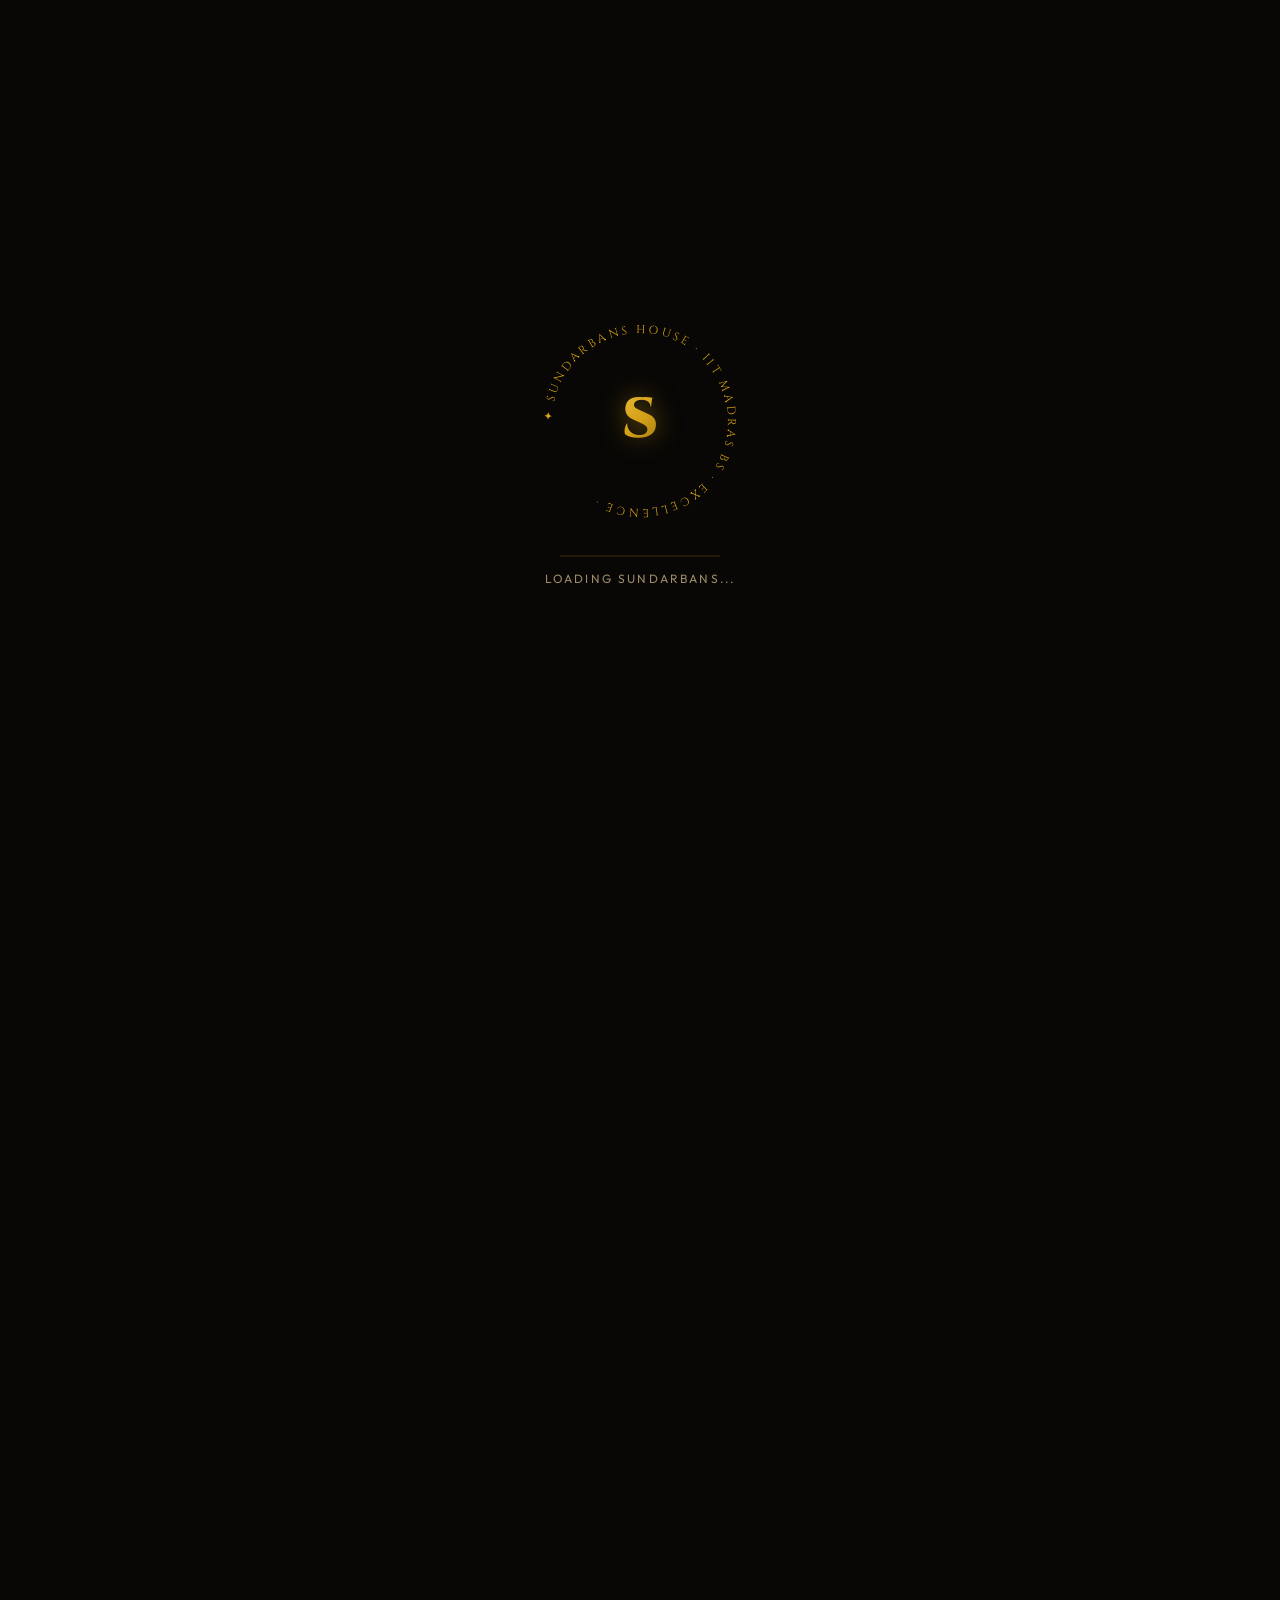
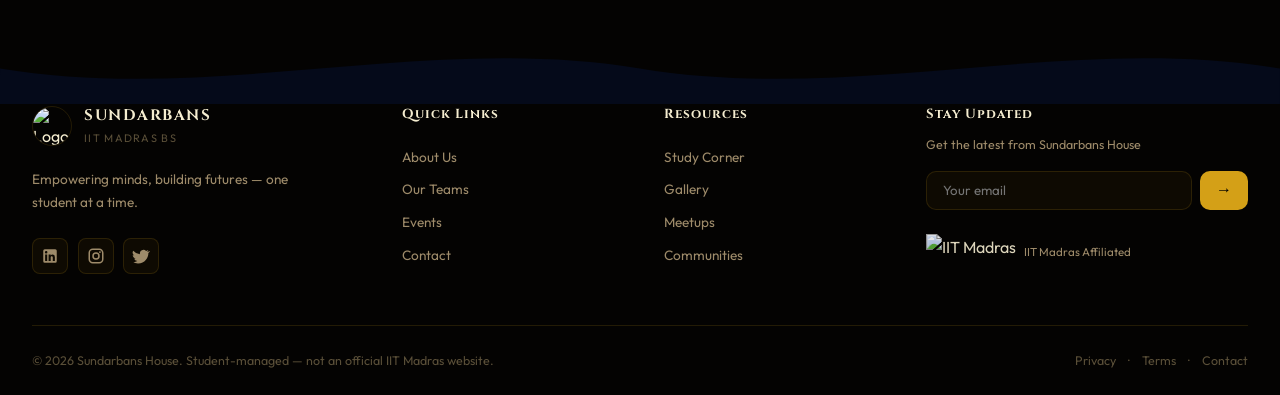
==== commit 1fe86c0d: "Anonomous Doubt Section Issue Fixed" ====
--- a/study.html
+++ b/study.html
@@ -1,792 +1,1901 @@
-<!DOCTYPE html>
+<!doctype html>
 <html lang="en" data-theme="dark">
-<head>
-  <meta charset="UTF-8"/>
-  <meta name="viewport" content="width=device-width, initial-scale=1.0"/>
-  <title>Study Corner | Sundarbans House</title>
-  <link rel="stylesheet" href="style_premium.css">
-  <link rel="preconnect" href="https://fonts.googleapis.com">
-  <link href="https://fonts.googleapis.com/css2?family=Syne:wght@400;500;600;700;800&family=Inter:wght@300;400;500;600;700&display=swap" rel="stylesheet">
-</head>
-<body>
-
-<div id="preloader">
-  <div class="preloader-inner">
-    <div class="preloader-orbit-wrap">
-      <div class="preloader-orbit-ring">
-        <svg viewBox="0 0 220 220" xmlns="http://www.w3.org/2000/svg">
-          <defs>
-            <path id="orbitPath" d="M 110,110 m -88,0 a 88,88 0 1,1 176,0 a 88,88 0 1,1 -176,0"/>
-          </defs>
-          <text>
-            <textPath href="#orbitPath" startOffset="0%">✦ SUNDARBANS HOUSE · IIT MADRAS BS · EXCELLENCE · </textPath>
-          </text>
-        </svg>
-      </div>
-      <div class="preloader-logo-center">
-        <img src="assets/LOGO.JPEG" alt="Sundarbans" class="preloader-logo-img" onerror="this.style.display='none';this.nextElementSibling.style.display='block'">
-        <span class="preloader-logo-letter" style="display:none">S</span>
+  <head>
+    <meta charset="UTF-8" />
+    <meta name="viewport" content="width=device-width, initial-scale=1.0" />
+    <title>Study Corner | Sundarbans House</title>
+    <link rel="stylesheet" href="style_premium.css" />
+    <link rel="preconnect" href="https://fonts.googleapis.com" />
+    <link
+      href="https://fonts.googleapis.com/css2?family=Syne:wght@400;500;600;700;800&family=Inter:wght@300;400;500;600;700&display=swap"
+      rel="stylesheet" />
+  </head>
+  <body>
+    <div id="preloader">
+      <div class="preloader-inner">
+        <div class="preloader-orbit-wrap">
+          <div class="preloader-orbit-ring">
+            <svg viewBox="0 0 220 220" xmlns="http://www.w3.org/2000/svg">
+              <defs>
+                <path
+                  id="orbitPath"
+                  d="M 110,110 m -88,0 a 88,88 0 1,1 176,0 a 88,88 0 1,1 -176,0" />
+              </defs>
+              <text>
+                <textPath href="#orbitPath" startOffset="0%">
+                  ✦ SUNDARBANS HOUSE · IIT MADRAS BS · EXCELLENCE ·
+                </textPath>
+              </text>
+            </svg>
+          </div>
+          <div class="preloader-logo-center">
+            <img
+              src="assets/LOGO.JPEG"
+              alt="Sundarbans"
+              class="preloader-logo-img"
+              onerror="
+                this.style.display = 'none';
+                this.nextElementSibling.style.display = 'block';
+              " />
+            <span class="preloader-logo-letter" style="display: none">S</span>
+          </div>
+        </div>
+        <div class="preloader-bar"><div class="preloader-fill"></div></div>
+        <div class="preloader-text">Loading Sundarbans...</div>
       </div>
     </div>
-    <div class="preloader-bar"><div class="preloader-fill"></div></div>
-    <div class="preloader-text">Loading Sundarbans...</div>
-  </div>
-</div>
-<div id="cursor-dot"></div><div id="cursor-ring"></div>
-<div class="particles-bg" id="particlesBg"></div>
-
-<!-- SEARCH OVERLAY -->
-<div class="search-overlay" id="searchOverlay">
-  <div class="search-box">
-    <div class="search-input-row">
-      <svg width="18" height="18" viewBox="0 0 24 24" fill="none" stroke="currentColor" stroke-width="2"><circle cx="11" cy="11" r="8"/><path d="m21 21-4.35-4.35"/></svg>
-      <input type="text" id="searchInput" placeholder="Search pages, resources, events...">
-      <button id="searchClose">✕</button>
-    </div>
-    <div class="search-hint">Press Ctrl+K to open • Esc to close</div>
-    <div id="searchResults"></div>
-  </div>
-</div>
-
-<!-- BACK TO TOP -->
-<button id="backToTop" aria-label="Back to top">
-  <svg width="18" height="18" viewBox="0 0 24 24" fill="none" stroke="currentColor" stroke-width="2.5"><path d="M18 15l-6-6-6 6"/></svg>
-</button>
-
-<header class="navbar" id="navbar">
-  <div class="nav-container">
-    <div class="nav-left">
-      <div class="nav-logo-wrapper"><img src="assets/LOGO.JPEG" alt="Logo" class="nav-logo"><div class="logo-glow"></div></div>
-      <div class="brand-text"><span class="brand-main">SUNDARBANS</span><span class="brand-sub">IIT Madras BS</span></div>
-    </div>
-    <button class="menu-toggle" id="menuToggle" aria-label="Toggle menu"><span></span><span></span><span></span></button>
-    <nav class="nav-links" id="navLinks">
-      <a href="index.html" class="nav-link"><span>Home</span></a><a href="events.html" class="nav-link"><span>Events</span></a><a href="contact.html" class="nav-link"><span>Contact</span></a>
-      <a href="sundarbans/login.html" class="nav-cta-btn"><span>Members Lounge</span><svg width="14" height="14" viewBox="0 0 24 24" fill="none" stroke="currentColor" stroke-width="2.5"><path d="M5 12h14M12 5l7 7-7 7"/></svg></a>
-    </nav>
-    <div class="nav-tools">
-      <button class="nav-tool-btn" id="searchBtn" aria-label="Search" title="Search (Ctrl+K)">
-        <svg width="16" height="16" viewBox="0 0 24 24" fill="none" stroke="currentColor" stroke-width="2"><circle cx="11" cy="11" r="8"/><path d="m21 21-4.35-4.35"/></svg>
-      </button>
-      <div style="position:relative">
-        <button class="nav-tool-btn" id="notifBtn" aria-label="Notifications">
-          <svg width="16" height="16" viewBox="0 0 24 24" fill="none" stroke="currentColor" stroke-width="2"><path d="M18 8A6 6 0 0 0 6 8c0 7-3 9-3 9h18s-3-2-3-9"/><path d="M13.73 21a2 2 0 0 1-3.46 0"/></svg>
-          <span class="notif-badge" id="notifBadge">3</span>
-        </button>
-        <div class="notif-panel" id="notifPanel">
-          <div class="notif-header"><h4>Notifications</h4><button class="notif-markall" onclick="markAllRead()">Mark all read</button></div>
-          <div class="notif-list" id="notifList"></div>
-          <div class="notif-footer"><a href="#">View all notifications</a></div>
-        </div>
-      </div>
-      <button class="nav-tool-btn" id="themeToggle" aria-label="Toggle theme" title="Toggle dark/light mode">
-        <span id="themeIcon">☀️</span>
-      </button>
-    </div>
-  </div>
-</header>
-
-<section class="page-hero">
-  <div class="page-hero-bg"><img src="https://images.unsplash.com/photo-1456513080510-7bf3a84b82f8?w=1920&q=80&auto=format&fit=crop" alt="Study"><div class="page-hero-overlay"></div></div>
-  <div class="container page-hero-content">
-    <div class="breadcrumb-nav"><a href="index.html">Home</a><span>/</span><span>Study Corner</span></div>
-    <h1>Study <span class="tg">Corner</span></h1>
-    <p>Comprehensive academic resources for Foundation, Diploma and BS level students</p>
-  </div>
-</section>
-
-<!-- ===== LEVEL PICKER ===== -->
-<section class="section rs" style="background:var(--bg2)" id="levelPicker">
-  <div class="container">
-    <div class="sec-hdr" id="scHeader">
-      <div class="section-tag">Step 1 — Choose Your Level</div>
-      <h2 class="section-title-xl">Study Resources <span class="tg">by Level</span></h2>
-    </div>
-
-    <!-- LEVEL CARDS: 3 in one row -->
-    <div class="sc-levels-grid" id="scLevelsContainer">
-      <div class="card-base rc sc-level-card" id="lvl-foundation" data-level="foundation">
-        <div class="sc-card-emoji">🌱</div>
-        <h3 class="sc-card-title">Foundation Level</h3>
-        <p class="desc sc-card-desc">Maths, English, Computational Thinking, Statistics, Python basics</p>
-        <div class="sc-card-stats">
-          <span class="sc-stat-badge">8 subjects</span>
-          <span class="sc-stat-badge">Notes + PYQs</span>
-        </div>
-        <span class="submit-btn sc-browse-btn">Browse Subjects →</span>
-      </div>
-      <div class="card-base rc sc-level-card" id="lvl-diploma" data-level="diploma">
-        <div class="sc-card-emoji">📐</div>
-        <h3 class="sc-card-title">Diploma Level</h3>
-        <p class="desc sc-card-desc">DSA, DBMS, Machine Learning, App Development, Java and more</p>
-        <div class="sc-card-stats">
-          <span class="sc-stat-badge">11 subjects</span>
-          <span class="sc-stat-badge">Notes + PYQs</span>
-        </div>
-        <span class="submit-btn sc-browse-btn">Browse Subjects →</span>
-      </div>
-      <div class="card-base rc sc-level-card" id="lvl-bs" data-level="bs">
-        <div class="sc-card-emoji">🎓</div>
-        <h3 class="sc-card-title">BS Degree Level</h3>
-        <p class="desc sc-card-desc">Deep Learning, LLMs, NLP, CV, MLOps and more electives</p>
-        <div class="sc-card-stats">
-          <span class="sc-stat-badge">13 subjects</span>
-          <span class="sc-stat-badge">Notes + PYQs</span>
-        </div>
-        <span class="submit-btn sc-browse-btn" style="background:var(--accent);color:#000">Browse Subjects →</span>
+    <div id="cursor-dot"></div>
+    <div id="cursor-ring"></div>
+    <div class="particles-bg" id="particlesBg"></div>
+
+    <!-- SEARCH OVERLAY -->
+    <div class="search-overlay" id="searchOverlay">
+      <div class="search-box">
+        <div class="search-input-row">
+          <svg
+            width="18"
+            height="18"
+            viewBox="0 0 24 24"
+            fill="none"
+            stroke="currentColor"
+            stroke-width="2">
+            <circle cx="11" cy="11" r="8" />
+            <path d="m21 21-4.35-4.35" />
+          </svg>
+          <input
+            type="text"
+            id="searchInput"
+            placeholder="Search pages, resources, events..." />
+          <button id="searchClose">✕</button>
+        </div>
+        <div class="search-hint">Press Ctrl+K to open • Esc to close</div>
+        <div id="searchResults"></div>
       </div>
     </div>
 
-  </div>
-</section>
-
-<!-- ===== RESOURCE SECTION (badges + panel combined) ===== -->
-<section class="section rs" id="scResourceSection" style="display:none">
-  <div class="container">
-    <!-- Subject badge strip -->
-    <div class="sc-subject-strip" id="scSubjectStrip">
-      <div class="sc-strip-header">
-        <span class="sc-strip-label" id="scStripLabel">Subjects</span>
-        <button class="sc-back-btn" onclick="scReset()">← All Levels</button>
+    <!-- BACK TO TOP -->
+    <button id="backToTop" aria-label="Back to top">
+      <svg
+        width="18"
+        height="18"
+        viewBox="0 0 24 24"
+        fill="none"
+        stroke="currentColor"
+        stroke-width="2.5">
+        <path d="M18 15l-6-6-6 6" />
+      </svg>
+    </button>
+
+    <header class="navbar" id="navbar">
+      <div class="nav-container">
+        <div class="nav-left">
+          <div class="nav-logo-wrapper">
+            <img src="assets/LOGO.JPEG" alt="Logo" class="nav-logo" />
+            <div class="logo-glow"></div>
+          </div>
+          <div class="brand-text">
+            <span class="brand-main">SUNDARBANS</span
+            ><span class="brand-sub">IIT Madras BS</span>
+          </div>
+        </div>
+        <button class="menu-toggle" id="menuToggle" aria-label="Toggle menu">
+          <span></span><span></span><span></span>
+        </button>
+        <nav class="nav-links" id="navLinks">
+          <a href="index.html" class="nav-link"><span>Home</span></a
+          ><a href="events.html" class="nav-link"><span>Events</span></a
+          ><a href="contact.html" class="nav-link"><span>Contact</span></a>
+          <a href="sundarbans/login.html" class="nav-cta-btn"
+            ><span>Members Lounge</span
+            ><svg
+              width="14"
+              height="14"
+              viewBox="0 0 24 24"
+              fill="none"
+              stroke="currentColor"
+              stroke-width="2.5">
+              <path d="M5 12h14M12 5l7 7-7 7" /></svg
+          ></a>
+        </nav>
+        <div class="nav-tools">
+          <button
+            class="nav-tool-btn"
+            id="searchBtn"
+            aria-label="Search"
+            title="Search (Ctrl+K)">
+            <svg
+              width="16"
+              height="16"
+              viewBox="0 0 24 24"
+              fill="none"
+              stroke="currentColor"
+              stroke-width="2">
+              <circle cx="11" cy="11" r="8" />
+              <path d="m21 21-4.35-4.35" />
+            </svg>
+          </button>
+          <div style="position: relative">
+            <button
+              class="nav-tool-btn"
+              id="notifBtn"
+              aria-label="Notifications">
+              <svg
+                width="16"
+                height="16"
+                viewBox="0 0 24 24"
+                fill="none"
+                stroke="currentColor"
+                stroke-width="2">
+                <path d="M18 8A6 6 0 0 0 6 8c0 7-3 9-3 9h18s-3-2-3-9" />
+                <path d="M13.73 21a2 2 0 0 1-3.46 0" />
+              </svg>
+              <span class="notif-badge" id="notifBadge">3</span>
+            </button>
+            <div class="notif-panel" id="notifPanel">
+              <div class="notif-header">
+                <h4>Notifications</h4>
+                <button class="notif-markall" onclick="markAllRead()">
+                  Mark all read
+                </button>
+              </div>
+              <div class="notif-list" id="notifList"></div>
+              <div class="notif-footer">
+                <a href="#">View all notifications</a>
+              </div>
+            </div>
+          </div>
+          <button
+            class="nav-tool-btn"
+            id="themeToggle"
+            aria-label="Toggle theme"
+            title="Toggle dark/light mode">
+            <span id="themeIcon">☀️</span>
+          </button>
+        </div>
       </div>
-      <div class="sc-badges-row" id="scSubjectList"></div>
-    </div>
-    <!-- Notes / PYQ panel directly below badges -->
-    <div style="background:var(--surface);border:1px solid var(--border);border-radius:0 0 16px 16px;padding:2rem;min-height:420px;border-top:none" id="scPanel">
-      <div class="sc-empty">
-        <div style="font-size:3rem">📖</div>
-        <p style="font-size:0.9rem">Select a subject to view resources</p>
+    </header>
+
+    <section class="page-hero">
+      <div class="page-hero-bg">
+        <img
+          src="https://images.unsplash.com/photo-1456513080510-7bf3a84b82f8?w=1920&q=80&auto=format&fit=crop"
+          alt="Study" />
+        <div class="page-hero-overlay"></div>
       </div>
-    </div>
-  </div>
-</section>
-
-<!-- ===== STUDENT TOOLS ===== -->
-<!-- ===== STUDENT TOOLS ===== -->
-<section class="section rs" style="background:var(--bg2)" id="studentTools">
-  <div class="container">
-    <div class="sec-hdr">
-      <div class="section-tag">Student Tools</div>
-      <h2 class="section-title-xl">Handy <span class="tg">tools</span> for studying</h2>
-    </div>
-    <!-- Row 1: Original tools -->
-    <div class="grid-3" style="margin-bottom:1.5rem">
-      <div class="card-base rc" style="--card-delay:0.1s">
-        <div style="font-size:1.5rem;margin-bottom:0.5rem">⏱️</div>
-        <h4 style="font-family:Syne,sans-serif;font-weight:700">Pomodoro Timer</h4>
-        <p class="desc" style="font-size:0.82rem">Study in focused 25-minute blocks</p>
-        <a href="#" style="color:var(--accent);font-size:0.82rem;font-weight:600;text-decoration:none">Use Tool →</a>
+      <div class="container page-hero-content">
+        <div class="breadcrumb-nav">
+          <a href="index.html">Home</a><span>/</span><span>Study Corner</span>
+        </div>
+        <h1>Study <span class="tg">Corner</span></h1>
+        <p>
+          Comprehensive academic resources for Foundation, Diploma and BS level
+          students
+        </p>
       </div>
-      <div class="card-base rc" style="--card-delay:0.2s">
-        <div style="font-size:1.5rem;margin-bottom:0.5rem">📝</div>
-        <h4 style="font-family:Syne,sans-serif;font-weight:700">Doubt Board</h4>
-        <p class="desc" style="font-size:0.82rem">Post your doubts, get peer answers</p>
-        <a href="#doubtBoard" style="color:var(--accent);font-size:0.82rem;font-weight:600;text-decoration:none">Open Board →</a>
+    </section>
+
+    <!-- ===== LEVEL PICKER ===== -->
+    <section class="section rs" style="background: var(--bg2)" id="levelPicker">
+      <div class="container">
+        <div class="sec-hdr" id="scHeader">
+          <div class="section-tag">Step 1 — Choose Your Level</div>
+          <h2 class="section-title-xl">
+            Study Resources <span class="tg">by Level</span>
+          </h2>
+        </div>
+
+        <!-- LEVEL CARDS: 3 in one row -->
+        <div class="sc-levels-grid" id="scLevelsContainer">
+          <div
+            class="card-base rc sc-level-card"
+            id="lvl-foundation"
+            data-level="foundation">
+            <div class="sc-card-emoji">🌱</div>
+            <h3 class="sc-card-title">Foundation Level</h3>
+            <p class="desc sc-card-desc">
+              Maths, English, Computational Thinking, Statistics, Python basics
+            </p>
+            <div class="sc-card-stats">
+              <span class="sc-stat-badge">8 subjects</span>
+              <span class="sc-stat-badge">Notes + PYQs</span>
+            </div>
+            <span class="submit-btn sc-browse-btn">Browse Subjects →</span>
+          </div>
+          <div
+            class="card-base rc sc-level-card"
+            id="lvl-diploma"
+            data-level="diploma">
+            <div class="sc-card-emoji">📐</div>
+            <h3 class="sc-card-title">Diploma Level</h3>
+            <p class="desc sc-card-desc">
+              DSA, DBMS, Machine Learning, App Development, Java and more
+            </p>
+            <div class="sc-card-stats">
+              <span class="sc-stat-badge">11 subjects</span>
+              <span class="sc-stat-badge">Notes + PYQs</span>
+            </div>
+            <span class="submit-btn sc-browse-btn">Browse Subjects →</span>
+          </div>
+          <div class="card-base rc sc-level-card" id="lvl-bs" data-level="bs">
+            <div class="sc-card-emoji">🎓</div>
+            <h3 class="sc-card-title">BS Degree Level</h3>
+            <p class="desc sc-card-desc">
+              Deep Learning, LLMs, NLP, CV, MLOps and more electives
+            </p>
+            <div class="sc-card-stats">
+              <span class="sc-stat-badge">13 subjects</span>
+              <span class="sc-stat-badge">Notes + PYQs</span>
+            </div>
+            <span
+              class="submit-btn sc-browse-btn"
+              style="background: var(--accent); color: #000"
+              >Browse Subjects →</span
+            >
+          </div>
+        </div>
       </div>
-      <div class="card-base rc" style="--card-delay:0.3s">
-        <div style="font-size:1.5rem;margin-bottom:0.5rem">📅</div>
-        <h4 style="font-family:Syne,sans-serif;font-weight:700">Study Planner</h4>
-        <p class="desc" style="font-size:0.82rem">Plan your week, track your progress</p>
-        <a href="#" style="color:var(--accent);font-size:0.82rem;font-weight:600;text-decoration:none">Plan Now →</a>
+    </section>
+
+    <!-- ===== RESOURCE SECTION (badges + panel combined) ===== -->
+    <section class="section rs" id="scResourceSection" style="display: none">
+      <div class="container">
+        <!-- Subject badge strip -->
+        <div class="sc-subject-strip" id="scSubjectStrip">
+          <div class="sc-strip-header">
+            <span class="sc-strip-label" id="scStripLabel">Subjects</span>
+            <button class="sc-back-btn" onclick="scReset()">
+              ← All Levels
+            </button>
+          </div>
+          <div class="sc-badges-row" id="scSubjectList"></div>
+        </div>
+        <!-- Notes / PYQ panel directly below badges -->
+        <div
+          style="
+            background: var(--surface);
+            border: 1px solid var(--border);
+            border-radius: 0 0 16px 16px;
+            padding: 2rem;
+            min-height: 420px;
+            border-top: none;
+          "
+          id="scPanel">
+          <div class="sc-empty">
+            <div style="font-size: 3rem">📖</div>
+            <p style="font-size: 0.9rem">Select a subject to view resources</p>
+          </div>
+        </div>
       </div>
-    </div>
-    <!-- Row 2: Academic tools -->
-    <div class="grid-4">
-      <div class="card-base rc" style="--card-delay:0.15s">
-        <div style="font-size:1.5rem;margin-bottom:0.75rem">📊</div>
-        <h4 style="font-family:Syne,sans-serif;font-weight:700;margin-bottom:0.35rem">Looker Studio</h4>
-        <p class="desc" style="font-size:0.82rem;margin-bottom:1rem">Student-specific academic performance analytics</p>
-        <a href="#" target="_blank" style="color:var(--accent);font-size:0.82rem;font-weight:600;text-decoration:none">Open Dashboard →</a>
+    </section>
+
+    <!-- ===== STUDENT TOOLS ===== -->
+    <!-- ===== STUDENT TOOLS ===== -->
+    <section
+      class="section rs"
+      style="background: var(--bg2)"
+      id="studentTools">
+      <div class="container">
+        <div class="sec-hdr">
+          <div class="section-tag">Student Tools</div>
+          <h2 class="section-title-xl">
+            Handy <span class="tg">tools</span> for studying
+          </h2>
+        </div>
+        <!-- Row 1: Original tools -->
+        <div class="grid-3" style="margin-bottom: 1.5rem">
+          <div class="card-base rc" style="--card-delay: 0.1s">
+            <div style="font-size: 1.5rem; margin-bottom: 0.5rem">⏱️</div>
+            <h4 style="font-family: Syne, sans-serif; font-weight: 700">
+              Pomodoro Timer
+            </h4>
+            <p class="desc" style="font-size: 0.82rem">
+              Study in focused 25-minute blocks
+            </p>
+            <a
+              href="#"
+              style="
+                color: var(--accent);
+                font-size: 0.82rem;
+                font-weight: 600;
+                text-decoration: none;
+              "
+              >Use Tool →</a
+            >
+          </div>
+          <div class="card-base rc" style="--card-delay: 0.2s">
+            <div style="font-size: 1.5rem; margin-bottom: 0.5rem">📝</div>
+            <h4 style="font-family: Syne, sans-serif; font-weight: 700">
+              Doubt Board
+            </h4>
+            <p class="desc" style="font-size: 0.82rem">
+              Post your doubts, get peer answers
+            </p>
+            <a
+              href="#doubtBoard"
+              style="
+                color: var(--accent);
+                font-size: 0.82rem;
+                font-weight: 600;
+                text-decoration: none;
+              "
+              >Open Board →</a
+            >
+          </div>
+          <div class="card-base rc" style="--card-delay: 0.3s">
+            <div style="font-size: 1.5rem; margin-bottom: 0.5rem">📅</div>
+            <h4 style="font-family: Syne, sans-serif; font-weight: 700">
+              Study Planner
+            </h4>
+            <p class="desc" style="font-size: 0.82rem">
+              Plan your week, track your progress
+            </p>
+            <a
+              href="#"
+              style="
+                color: var(--accent);
+                font-size: 0.82rem;
+                font-weight: 600;
+                text-decoration: none;
+              "
+              >Plan Now →</a
+            >
+          </div>
+        </div>
+        <!-- Row 2: Academic tools -->
+        <div class="grid-4">
+          <div class="card-base rc" style="--card-delay: 0.15s">
+            <div style="font-size: 1.5rem; margin-bottom: 0.75rem">📊</div>
+            <h4
+              style="
+                font-family: Syne, sans-serif;
+                font-weight: 700;
+                margin-bottom: 0.35rem;
+              ">
+              Looker Studio
+            </h4>
+            <p class="desc" style="font-size: 0.82rem; margin-bottom: 1rem">
+              Student-specific academic performance analytics
+            </p>
+            <a
+              href="#"
+              target="_blank"
+              style="
+                color: var(--accent);
+                font-size: 0.82rem;
+                font-weight: 600;
+                text-decoration: none;
+              "
+              >Open Dashboard →</a
+            >
+          </div>
+          <div class="card-base rc" style="--card-delay: 0.25s">
+            <div style="font-size: 1.5rem; margin-bottom: 0.75rem">🔗</div>
+            <h4
+              style="
+                font-family: Syne, sans-serif;
+                font-weight: 700;
+                margin-bottom: 0.35rem;
+              ">
+              Score Checker
+            </h4>
+            <p class="desc" style="font-size: 0.82rem; margin-bottom: 1rem">
+              Quick access to results & internal scores
+            </p>
+            <a
+              href="#"
+              target="_blank"
+              style="
+                color: var(--accent);
+                font-size: 0.82rem;
+                font-weight: 600;
+                text-decoration: none;
+              "
+              >Check Scores →</a
+            >
+          </div>
+          <div class="card-base rc" style="--card-delay: 0.35s">
+            <div style="font-size: 1.5rem; margin-bottom: 0.75rem">🌱</div>
+            <h4
+              style="
+                font-family: Syne, sans-serif;
+                font-weight: 700;
+                margin-bottom: 0.35rem;
+              ">
+              IITM BS Societies
+            </h4>
+            <p class="desc" style="font-size: 0.82rem; margin-bottom: 1rem">
+              Explore student clubs & communities
+            </p>
+            <a
+              href="#"
+              target="_blank"
+              style="
+                color: var(--accent);
+                font-size: 0.82rem;
+                font-weight: 600;
+                text-decoration: none;
+              "
+              >Explore →</a
+            >
+          </div>
+          <div class="card-base rc" style="--card-delay: 0.45s">
+            <div style="font-size: 1.5rem; margin-bottom: 0.75rem">📘</div>
+            <h4
+              style="
+                font-family: Syne, sans-serif;
+                font-weight: 700;
+                margin-bottom: 0.35rem;
+              ">
+              Student Handbook
+            </h4>
+            <p class="desc" style="font-size: 0.82rem; margin-bottom: 1rem">
+              Updated rules, policies & academic roadmap
+            </p>
+            <a
+              href="#"
+              target="_blank"
+              style="
+                color: var(--accent);
+                font-size: 0.82rem;
+                font-weight: 600;
+                text-decoration: none;
+              "
+              >Read Handbook →</a
+            >
+          </div>
+        </div>
       </div>
-      <div class="card-base rc" style="--card-delay:0.25s">
-        <div style="font-size:1.5rem;margin-bottom:0.75rem">🔗</div>
-        <h4 style="font-family:Syne,sans-serif;font-weight:700;margin-bottom:0.35rem">Score Checker</h4>
-        <p class="desc" style="font-size:0.82rem;margin-bottom:1rem">Quick access to results & internal scores</p>
-        <a href="#" target="_blank" style="color:var(--accent);font-size:0.82rem;font-weight:600;text-decoration:none">Check Scores →</a>
+    </section>
+
+    <!-- ===== ANONYMOUS DOUBTS BOARD ===== -->
+    <section class="section rs" id="doubtBoard">
+      <div class="container">
+        <div class="sec-hdr">
+          <div class="section-tag">Community</div>
+          <h2 class="section-title-xl">
+            Anonymous <span class="tg">Doubts Board</span>
+          </h2>
+          <p class="sec-sub">
+            Community-answered doubts. Ask anonymously, learn together.
+          </p>
+        </div>
+
+        <!-- Filter bar -->
+        <div
+          style="
+            display: flex;
+            gap: 0.6rem;
+            flex-wrap: wrap;
+            justify-content: center;
+            margin-bottom: 2.5rem;
+          ">
+          <button
+            class="db-filter active"
+            data-db-filter="all"
+            onclick="dbFilter('all', this)">
+            All Subjects
+          </button>
+          <button
+            class="db-filter"
+            data-db-filter="Math"
+            onclick="dbFilter('Math', this)">
+            Mathematics
+          </button>
+          <button
+            class="db-filter"
+            data-db-filter="Stats"
+            onclick="dbFilter('Stats', this)">
+            Statistics
+          </button>
+          <button
+            class="db-filter"
+            data-db-filter="Python"
+            onclick="dbFilter('Python', this)">
+            Python
+          </button>
+          <button
+            class="db-filter"
+            data-db-filter="DBMS"
+            onclick="dbFilter('DBMS', this)">
+            DBMS
+          </button>
+          <button
+            class="db-filter"
+            data-db-filter="DSA"
+            onclick="dbFilter('DSA', this)">
+            DSA
+          </button>
+          <button
+            class="db-filter"
+            data-db-filter="ML"
+            onclick="dbFilter('ML', this)">
+            Machine Learning
+          </button>
+          <button
+            class="db-filter"
+            data-db-filter="my-doubts"
+            id="dbMyDoubtsBtn"
+            style="display: none"
+            onclick="dbFilter('my-doubts', this)">
+            My Doubts
+          </button>
+          <button
+            class="db-filter"
+            data-db-filter="answer-doubts"
+            onclick="dbFilter('answer-doubts', this)">
+            Answer Doubts
+          </button>
+        </div>
+
+        <!-- Doubts list -->
+        <div
+          id="dbList"
+          style="
+            display: flex;
+            flex-direction: column;
+            gap: 1rem;
+            max-width: 820px;
+            margin: 0 auto 3rem;
+          "></div>
+
+        <!-- Submit form -->
+        <div
+          class="card-base"
+          style="max-width: 820px; margin: 0 auto; padding: 2rem">
+          <h3
+            style="
+              font-family: Syne, sans-serif;
+              font-weight: 700;
+              font-size: 1.2rem;
+              margin-bottom: 1.5rem;
+            ">
+            Submit Your Doubt
+          </h3>
+          <div style="margin-bottom: 1rem">
+            <label
+              style="
+                display: block;
+                font-size: 0.8rem;
+                letter-spacing: 0.08em;
+                text-transform: uppercase;
+                color: var(--text3);
+                margin-bottom: 0.5rem;
+              "
+              >Subject</label
+            >
+            <select id="dbSubject" class="db-input">
+              <option value="">Select Subject</option>
+              <option value="Math">Mathematics</option>
+              <option value="Stats">Statistics</option>
+              <option value="Python">Python</option>
+              <option value="DBMS">DBMS</option>
+              <option value="DSA">DSA</option>
+              <option value="ML">Machine Learning</option>
+              <option value="Other">Other</option>
+            </select>
+          </div>
+          <div style="margin-bottom: 1.25rem">
+            <label
+              style="
+                display: block;
+                font-size: 0.8rem;
+                letter-spacing: 0.08em;
+                text-transform: uppercase;
+                color: var(--text3);
+                margin-bottom: 0.5rem;
+              "
+              >Your Doubt
+              <span
+                style="
+                  color: var(--text3);
+                  font-style: italic;
+                  text-transform: none;
+                  letter-spacing: 0;
+                "
+                >(min 10 characters)</span
+              ></label
+            >
+            <textarea
+              id="dbQuestion"
+              class="db-input"
+              rows="4"
+              placeholder="Describe your doubt in detail..."></textarea>
+          </div>
+          <button class="submit-btn" onclick="dbSubmit()">
+            Submit Anonymously
+          </button>
+          <p
+            id="dbMsg"
+            style="
+              margin-top: 0.75rem;
+              font-size: 0.85rem;
+              color: var(--accent);
+              display: none;
+            ">
+            ✓ Your doubt has been submitted!
+          </p>
+        </div>
       </div>
-      <div class="card-base rc" style="--card-delay:0.35s">
-        <div style="font-size:1.5rem;margin-bottom:0.75rem">🌱</div>
-        <h4 style="font-family:Syne,sans-serif;font-weight:700;margin-bottom:0.35rem">IITM BS Societies</h4>
-        <p class="desc" style="font-size:0.82rem;margin-bottom:1rem">Explore student clubs & communities</p>
-        <a href="#" target="_blank" style="color:var(--accent);font-size:0.82rem;font-weight:600;text-decoration:none">Explore →</a>
+    </section>
+
+    <!-- ===== STUDENT CONTRIBUTION + RESOURCE REQUEST ===== -->
+    <section class="section rs" style="background: var(--bg2)">
+      <div class="container">
+        <div
+          style="
+            display: grid;
+            grid-template-columns: 1fr 1fr;
+            gap: 2rem;
+            align-items: stretch;
+          "
+          class="sc-contrib-grid">
+          <!-- Student Contribution -->
+          <div
+            class="card-base"
+            style="
+              padding: 2.5rem;
+              display: flex;
+              flex-direction: column;
+              gap: 0;
+              border-color: rgba(212, 160, 23, 0.2);
+            ">
+            <div style="font-size: 2rem; margin-bottom: 1rem">📤</div>
+            <div
+              class="section-tag"
+              style="margin-bottom: 1rem; align-self: flex-start">
+              Student Contribution
+            </div>
+            <h3
+              style="
+                font-family: Syne, sans-serif;
+                font-weight: 700;
+                font-size: 1.4rem;
+                margin-bottom: 0.5rem;
+              ">
+              Share Your Notes
+            </h3>
+            <p
+              style="
+                color: var(--text2);
+                font-size: 0.9rem;
+                margin-bottom: 1.25rem;
+              ">
+              <strong style="color: var(--text)">Purpose:</strong>
+              Community-driven academic content
+            </p>
+            <ul
+              style="
+                list-style: none;
+                padding: 0;
+                margin: 0 0 1.75rem;
+                display: flex;
+                flex-direction: column;
+                gap: 0.6rem;
+              ">
+              <li
+                style="
+                  display: flex;
+                  align-items: center;
+                  gap: 0.6rem;
+                  font-size: 0.88rem;
+                  color: var(--text2);
+                ">
+                <span style="color: var(--accent); font-size: 0.9rem">✦</span>
+                Upload notes & resources
+              </li>
+              <li
+                style="
+                  display: flex;
+                  align-items: center;
+                  gap: 0.6rem;
+                  font-size: 0.88rem;
+                  color: var(--text2);
+                ">
+                <span style="color: var(--accent); font-size: 0.9rem">✦</span>
+                Help juniors & peers
+              </li>
+              <li
+                style="
+                  display: flex;
+                  align-items: center;
+                  gap: 0.6rem;
+                  font-size: 0.88rem;
+                  color: var(--text2);
+                ">
+                <span style="color: var(--accent); font-size: 0.9rem">✦</span>
+                WebOps review ensures quality
+              </li>
+            </ul>
+            <a href="#" class="submit-btn" style="align-self: flex-start"
+              >Submit a Resource</a
+            >
+          </div>
+
+          <!-- Resource Request -->
+          <div
+            class="card-base"
+            style="
+              padding: 2.5rem;
+              display: flex;
+              flex-direction: column;
+              gap: 0;
+              border-color: rgba(212, 160, 23, 0.2);
+            ">
+            <div style="font-size: 2rem; margin-bottom: 1rem">🎯</div>
+            <div
+              class="section-tag"
+              style="margin-bottom: 1rem; align-self: flex-start">
+              Resource Request
+            </div>
+            <h3
+              style="
+                font-family: Syne, sans-serif;
+                font-weight: 700;
+                font-size: 1.4rem;
+                margin-bottom: 0.5rem;
+              ">
+              Request a Resource
+            </h3>
+            <p
+              style="
+                color: var(--text2);
+                font-size: 0.9rem;
+                margin-bottom: 1.25rem;
+              ">
+              <strong style="color: var(--text)">Purpose:</strong> Identify
+              missing academic needs
+            </p>
+            <ul
+              style="
+                list-style: none;
+                padding: 0;
+                margin: 0 0 1.75rem;
+                display: flex;
+                flex-direction: column;
+                gap: 0.6rem;
+              ">
+              <li
+                style="
+                  display: flex;
+                  align-items: center;
+                  gap: 0.6rem;
+                  font-size: 0.88rem;
+                  color: var(--text2);
+                ">
+                <span style="color: var(--accent); font-size: 0.9rem">✦</span>
+                Request missing topics
+              </li>
+              <li
+                style="
+                  display: flex;
+                  align-items: center;
+                  gap: 0.6rem;
+                  font-size: 0.88rem;
+                  color: var(--text2);
+                ">
+                <span style="color: var(--accent); font-size: 0.9rem">✦</span>
+                Exam-focused content
+              </li>
+              <li
+                style="
+                  display: flex;
+                  align-items: center;
+                  gap: 0.6rem;
+                  font-size: 0.88rem;
+                  color: var(--text2);
+                ">
+                <span style="color: var(--accent); font-size: 0.9rem">✦</span>
+                Helps WebOps prioritize
+              </li>
+            </ul>
+            <a
+              href="#"
+              class="submit-btn"
+              style="
+                align-self: flex-start;
+                background: transparent;
+                border: 1px solid var(--accent);
+                color: var(--accent);
+              "
+              >Request a Resource</a
+            >
+          </div>
+        </div>
       </div>
-      <div class="card-base rc" style="--card-delay:0.45s">
-        <div style="font-size:1.5rem;margin-bottom:0.75rem">📘</div>
-        <h4 style="font-family:Syne,sans-serif;font-weight:700;margin-bottom:0.35rem">Student Handbook</h4>
-        <p class="desc" style="font-size:0.82rem;margin-bottom:1rem">Updated rules, policies & academic roadmap</p>
-        <a href="#" target="_blank" style="color:var(--accent);font-size:0.82rem;font-weight:600;text-decoration:none">Read Handbook →</a>
-      </div>
-    </div>
-  </div>
-</section>
-
-<!-- ===== ANONYMOUS DOUBTS BOARD ===== -->
-<section class="section rs" id="doubtBoard">
-  <div class="container">
-    <div class="sec-hdr">
-      <div class="section-tag">Community</div>
-      <h2 class="section-title-xl">Anonymous <span class="tg">Doubts Board</span></h2>
-      <p class="sec-sub">Community-answered doubts. Ask anonymously, learn together.</p>
-    </div>
-
-    <!-- Filter bar -->
-    <div style="display:flex;gap:0.6rem;flex-wrap:wrap;justify-content:center;margin-bottom:2.5rem">
-      <button class="db-filter active" onclick="dbFilter('all',this)">All Subjects</button>
-      <button class="db-filter" onclick="dbFilter('Math',this)">Mathematics</button>
-      <button class="db-filter" onclick="dbFilter('Stats',this)">Statistics</button>
-      <button class="db-filter" onclick="dbFilter('Python',this)">Python</button>
-      <button class="db-filter" onclick="dbFilter('DBMS',this)">DBMS</button>
-      <button class="db-filter" onclick="dbFilter('DSA',this)">DSA</button>
-      <button class="db-filter" onclick="dbFilter('ML',this)">Machine Learning</button>
-    </div>
-
-    <!-- Doubts list -->
-    <div id="dbList" style="display:flex;flex-direction:column;gap:1rem;max-width:820px;margin:0 auto 3rem"></div>
-
-    <!-- Submit form -->
-    <div class="card-base" style="max-width:820px;margin:0 auto;padding:2rem">
-      <h3 style="font-family:Syne,sans-serif;font-weight:700;font-size:1.2rem;margin-bottom:1.5rem">Submit Your Doubt</h3>
-      <div style="margin-bottom:1rem">
-        <label style="display:block;font-size:0.8rem;letter-spacing:0.08em;text-transform:uppercase;color:var(--text3);margin-bottom:0.5rem">Subject</label>
-        <select id="dbSubject" class="db-input">
-          <option value="">Select Subject</option>
-          <option value="Math">Mathematics</option>
-          <option value="Stats">Statistics</option>
-          <option value="Python">Python</option>
-          <option value="DBMS">DBMS</option>
-          <option value="DSA">DSA</option>
-          <option value="ML">Machine Learning</option>
-          <option value="Other">Other</option>
-        </select>
-      </div>
-      <div style="margin-bottom:1.25rem">
-        <label style="display:block;font-size:0.8rem;letter-spacing:0.08em;text-transform:uppercase;color:var(--text3);margin-bottom:0.5rem">Your Doubt <span style="color:var(--text3);font-style:italic;text-transform:none;letter-spacing:0">(min 10 characters)</span></label>
-        <textarea id="dbQuestion" class="db-input" rows="4" placeholder="Describe your doubt in detail..."></textarea>
-      </div>
-      <button class="submit-btn" onclick="dbSubmit()">Submit Anonymously</button>
-      <p id="dbMsg" style="margin-top:0.75rem;font-size:0.85rem;color:var(--accent);display:none">✓ Your doubt has been submitted!</p>
-    </div>
-  </div>
-</section>
-
-<!-- ===== STUDENT CONTRIBUTION + RESOURCE REQUEST ===== -->
-<section class="section rs" style="background:var(--bg2)">
-  <div class="container">
-    <div style="display:grid;grid-template-columns:1fr 1fr;gap:2rem;align-items:stretch" class="sc-contrib-grid">
-
-      <!-- Student Contribution -->
-      <div class="card-base" style="padding:2.5rem;display:flex;flex-direction:column;gap:0;border-color:rgba(212,160,23,0.2)">
-        <div style="font-size:2rem;margin-bottom:1rem">📤</div>
-        <div class="section-tag" style="margin-bottom:1rem;align-self:flex-start">Student Contribution</div>
-        <h3 style="font-family:Syne,sans-serif;font-weight:700;font-size:1.4rem;margin-bottom:0.5rem">Share Your Notes</h3>
-        <p style="color:var(--text2);font-size:0.9rem;margin-bottom:1.25rem"><strong style="color:var(--text)">Purpose:</strong> Community-driven academic content</p>
-        <ul style="list-style:none;padding:0;margin:0 0 1.75rem;display:flex;flex-direction:column;gap:0.6rem">
-          <li style="display:flex;align-items:center;gap:0.6rem;font-size:0.88rem;color:var(--text2)"><span style="color:var(--accent);font-size:0.9rem">✦</span> Upload notes & resources</li>
-          <li style="display:flex;align-items:center;gap:0.6rem;font-size:0.88rem;color:var(--text2)"><span style="color:var(--accent);font-size:0.9rem">✦</span> Help juniors & peers</li>
-          <li style="display:flex;align-items:center;gap:0.6rem;font-size:0.88rem;color:var(--text2)"><span style="color:var(--accent);font-size:0.9rem">✦</span> WebOps review ensures quality</li>
-        </ul>
-        <a href="#" class="submit-btn" style="align-self:flex-start">Submit a Resource</a>
-      </div>
-
-      <!-- Resource Request -->
-      <div class="card-base" style="padding:2.5rem;display:flex;flex-direction:column;gap:0;border-color:rgba(212,160,23,0.2)">
-        <div style="font-size:2rem;margin-bottom:1rem">🎯</div>
-        <div class="section-tag" style="margin-bottom:1rem;align-self:flex-start">Resource Request</div>
-        <h3 style="font-family:Syne,sans-serif;font-weight:700;font-size:1.4rem;margin-bottom:0.5rem">Request a Resource</h3>
-        <p style="color:var(--text2);font-size:0.9rem;margin-bottom:1.25rem"><strong style="color:var(--text)">Purpose:</strong> Identify missing academic needs</p>
-        <ul style="list-style:none;padding:0;margin:0 0 1.75rem;display:flex;flex-direction:column;gap:0.6rem">
-          <li style="display:flex;align-items:center;gap:0.6rem;font-size:0.88rem;color:var(--text2)"><span style="color:var(--accent);font-size:0.9rem">✦</span> Request missing topics</li>
-          <li style="display:flex;align-items:center;gap:0.6rem;font-size:0.88rem;color:var(--text2)"><span style="color:var(--accent);font-size:0.9rem">✦</span> Exam-focused content</li>
-          <li style="display:flex;align-items:center;gap:0.6rem;font-size:0.88rem;color:var(--text2)"><span style="color:var(--accent);font-size:0.9rem">✦</span> Helps WebOps prioritize</li>
-        </ul>
-        <a href="#" class="submit-btn" style="align-self:flex-start;background:transparent;border:1px solid var(--accent);color:var(--accent)">Request a Resource</a>
-      </div>
-
-    </div>
-  </div>
-</section>
-
-<style>
-/* Doubts board */
-.db-filter { background:none;border:1px solid var(--border);color:var(--text2);padding:0.4rem 1rem;border-radius:99px;font-size:0.8rem;cursor:pointer;font-family:inherit;transition:all 0.2s; }
-.db-filter:hover { border-color:var(--accent);color:var(--accent); }
-.db-filter.active { background:var(--accent);border-color:var(--accent);color:#000;font-weight:700; }
-.db-card { background:var(--surface);border:1px solid var(--border);border-radius:14px;padding:1.25rem 1.5rem;transition:border-color 0.2s; }
-.db-card:hover { border-color:rgba(212,160,23,0.3); }
-.db-tag { display:inline-block;font-size:0.65rem;font-weight:700;letter-spacing:0.1em;text-transform:uppercase;background:rgba(212,160,23,0.1);color:var(--accent);border:1px solid rgba(212,160,23,0.25);padding:0.15rem 0.55rem;border-radius:99px;margin-bottom:0.75rem; }
-.db-question { font-size:0.95rem;font-weight:500;color:var(--text);margin-bottom:0.5rem;line-height:1.5; }
-.db-answer { font-size:0.85rem;color:var(--text2);line-height:1.6;margin-bottom:0.75rem;padding-left:0.75rem;border-left:2px solid rgba(212,160,23,0.25); }
-.db-footer { display:flex;align-items:center;justify-content:space-between;font-size:0.75rem;color:var(--text3); }
-.db-upvote { background:none;border:1px solid var(--border);color:var(--text2);padding:0.25rem 0.65rem;border-radius:99px;cursor:pointer;font-family:inherit;font-size:0.75rem;transition:all 0.2s; }
-.db-upvote:hover { border-color:var(--accent);color:var(--accent); }
-.db-input { width:100%;background:rgba(212,160,23,0.04);border:1px solid var(--border);border-radius:10px;padding:0.75rem 1rem;color:var(--text);font-family:inherit;font-size:0.9rem;transition:border-color 0.2s;box-sizing:border-box; }
-.db-input:focus { outline:none;border-color:var(--accent); }
-.db-input option { background:var(--bg2);color:var(--text); }
-@media(max-width:768px){ .sc-contrib-grid { grid-template-columns:1fr !important; } }
-</style>
-
-<script>
-// ===== DOUBTS BOARD DATA =====
-const dbDoubts = [
-  { subject:'Math', question:'What is the difference between eigenvalues and eigenvectors, and when do we use them?', answer:'Eigenvalues (λ) scale the eigenvector direction. If Av = λv, then v is the eigenvector and λ is the eigenvalue. Used in PCA, stability analysis, and graph theory.', time:'2 days ago', upvotes:24 },
-  { subject:'Python', question:'How does list comprehension differ from a normal for loop in Python?', answer:'List comprehension is more concise and often faster. [x**2 for x in range(10)] vs a for loop with append(). Use comprehension for simple transformations.', time:'1 day ago', upvotes:18 },
-  { subject:'Stats', question:'When should I use t-test vs z-test?', answer:'Use z-test when population std dev is known and n > 30. Use t-test when std dev is unknown or n < 30. For small samples, t-test is almost always the right choice.', time:'3 days ago', upvotes:31 },
-  { subject:'DBMS', question:'What is the difference between 2NF and 3NF normalization?', answer:'2NF removes partial dependencies (non-key attributes depending on part of a composite key). 3NF removes transitive dependencies (non-key attributes depending on other non-key attributes).', time:'5 days ago', upvotes:15 },
-  { subject:'DSA', question:'When should I use BFS vs DFS for graph traversal?', answer:'BFS is best for finding shortest paths in unweighted graphs. DFS is better for topological sorting, cycle detection, and pathfinding in mazes. BFS uses a queue, DFS uses a stack.', time:'4 days ago', upvotes:27 },
-  { subject:'ML', question:'What is the bias-variance tradeoff and how do I manage it?', answer:'High bias = underfitting (model too simple). High variance = overfitting (model too complex). Use regularization, cross-validation, and more data to balance the tradeoff.', time:'6 days ago', upvotes:42 },
-];
-
-let dbCurrentFilter = 'all';
-let dbVotes = {};
-
-function dbRender(filter) {
-  const list = document.getElementById('dbList');
-  if (!list) return;
-  const filtered = filter === 'all' ? dbDoubts : dbDoubts.filter(d => d.subject === filter);
-  list.innerHTML = '';
-  if (!filtered.length) {
-    list.innerHTML = '<p style="text-align:center;color:var(--text3);padding:2rem">No doubts in this subject yet.</p>';
-    return;
-  }
-  filtered.forEach((d, i) => {
-    const idx = dbDoubts.indexOf(d);
-    const votes = (dbVotes[idx] || 0) + d.upvotes;
-    const div = document.createElement('div');
-    div.className = 'db-card rc';
-    div.innerHTML = `
-      <span class="db-tag">${d.subject}</span>
-      <div class="db-question">${d.question}</div>
-      ${d.answer ? `<div class="db-answer">${d.answer}</div>` : ''}
+    </section>
+
+    <style>
+      /* Doubts board */
+      .db-filter {
+        background: none;
+        border: 1px solid var(--border);
+        color: var(--text2);
+        padding: 0.4rem 1rem;
+        border-radius: 99px;
+        font-size: 0.8rem;
+        cursor: pointer;
+        font-family: inherit;
+        transition: all 0.2s;
+      }
+      .db-filter:hover {
+        border-color: var(--accent);
+        color: var(--accent);
+      }
+      .db-filter.active {
+        background: var(--accent);
+        border-color: var(--accent);
+        color: #000;
+        font-weight: 700;
+      }
+      .db-card {
+        background: var(--surface);
+        border: 1px solid var(--border);
+        border-radius: 14px;
+        padding: 1.25rem 1.5rem;
+        transition: border-color 0.2s;
+      }
+      .db-card:hover {
+        border-color: rgba(212, 160, 23, 0.3);
+      }
+      .db-tag {
+        display: inline-block;
+        font-size: 0.65rem;
+        font-weight: 700;
+        letter-spacing: 0.1em;
+        text-transform: uppercase;
+        background: rgba(212, 160, 23, 0.1);
+        color: var(--accent);
+        border: 1px solid rgba(212, 160, 23, 0.25);
+        padding: 0.15rem 0.55rem;
+        border-radius: 99px;
+        margin-bottom: 0.75rem;
+      }
+      .db-question {
+        font-size: 0.95rem;
+        font-weight: 500;
+        color: var(--text);
+        margin-bottom: 0.5rem;
+        line-height: 1.5;
+      }
+      .db-answer {
+        font-size: 0.85rem;
+        color: var(--text2);
+        line-height: 1.6;
+        margin-bottom: 0.75rem;
+        padding-left: 0.75rem;
+        border-left: 2px solid rgba(212, 160, 23, 0.25);
+      }
+      .db-footer {
+        display: flex;
+        align-items: center;
+        justify-content: space-between;
+        font-size: 0.75rem;
+        color: var(--text3);
+      }
+      .db-upvote {
+        background: none;
+        border: 1px solid var(--border);
+        color: var(--text2);
+        padding: 0.25rem 0.65rem;
+        border-radius: 99px;
+        cursor: pointer;
+        font-family: inherit;
+        font-size: 0.75rem;
+        transition: all 0.2s;
+      }
+      .db-upvote:hover {
+        border-color: var(--accent);
+        color: var(--accent);
+      }
+      .db-input {
+        width: 100%;
+        background: rgba(212, 160, 23, 0.04);
+        border: 1px solid var(--border);
+        border-radius: 10px;
+        padding: 0.75rem 1rem;
+        color: var(--text);
+        font-family: inherit;
+        font-size: 0.9rem;
+        transition: border-color 0.2s;
+        box-sizing: border-box;
+      }
+      .db-input:focus {
+        outline: none;
+        border-color: var(--accent);
+      }
+      .db-input option {
+        background: var(--bg2);
+        color: var(--text);
+      }
+      @media (max-width: 768px) {
+        .sc-contrib-grid {
+          grid-template-columns: 1fr !important;
+        }
+      }
+    </style>
+
+    <script>
+      // ===== DOUBTS BOARD DATA (JSON + LOCAL STORAGE) =====
+      const DB_JSON_PATH = "data/doubts.json";
+      const DB_STUDENT_KEY = "sb_student_doubts_v1";
+      const DB_VOTED_KEY = "sb_voted_doubts_v1";
+      const DB_ANSWERS_KEY = "sb_doubt_answers_v1";
+
+      let dbCurrentFilter = "all";
+      let dbDoubts = [];
+      let dbVoted = {};
+      let dbAnswers = {};
+
+      const dbFallbackDoubts = [
+        {
+          id: "plh-math-1",
+          subject: "Math",
+          question:
+            "What is the difference between eigenvalues and eigenvectors, and when do we use them?",
+          answer:
+            "Eigenvalues scale an eigenvector direction. They are used in PCA, stability analysis and graph methods.",
+          time: "2 days ago",
+          upvotes: 24,
+        },
+        {
+          id: "plh-stats-1",
+          subject: "Stats",
+          question: "When should I use t-test vs z-test?",
+          answer:
+            "Use z-test when population standard deviation is known and sample size is large. Use t-test when it is unknown, especially for small samples.",
+          time: "3 days ago",
+          upvotes: 31,
+        },
+        {
+          id: "plh-python-1",
+          subject: "Python",
+          question:
+            "How does list comprehension differ from a normal for loop in Python?",
+          answer:
+            "List comprehensions are concise and often faster for simple transformations compared with loops using append.",
+          time: "1 day ago",
+          upvotes: 18,
+        },
+        {
+          id: "plh-dbms-1",
+          subject: "DBMS",
+          question: "What is the difference between 2NF and 3NF normalization?",
+          answer:
+            "2NF removes partial dependencies on composite keys. 3NF removes transitive dependencies between non-key attributes.",
+          time: "5 days ago",
+          upvotes: 15,
+        },
+        {
+          id: "plh-dsa-1",
+          subject: "DSA",
+          question: "When should I use BFS vs DFS for graph traversal?",
+          answer:
+            "BFS is ideal for shortest paths in unweighted graphs. DFS is useful for cycle checks, topological order and deep exploration.",
+          time: "4 days ago",
+          upvotes: 27,
+        },
+        {
+          id: "plh-ml-1",
+          subject: "ML",
+          question:
+            "What is the bias-variance tradeoff and how do I manage it?",
+          answer:
+            "High bias causes underfitting and high variance causes overfitting. Use regularization, validation and better data balance.",
+          time: "6 days ago",
+          upvotes: 42,
+        },
+      ];
+
+      function dbEscapeHtml(str) {
+        return String(str)
+          .replace(/&/g, "&amp;")
+          .replace(/</g, "&lt;")
+          .replace(/>/g, "&gt;")
+          .replace(/"/g, "&quot;")
+          .replace(/'/g, "&#39;");
+      }
+
+      function dbStorageGet(key, fallback) {
+        try {
+          const raw = window.localStorage.getItem(key);
+          if (raw === null) return fallback;
+          const parsed = JSON.parse(raw);
+          return parsed === null ? fallback : parsed;
+        } catch {
+          return fallback;
+        }
+      }
+
+      function dbStorageSet(key, value) {
+        try {
+          window.localStorage.setItem(key, JSON.stringify(value));
+          return true;
+        } catch {
+          return false;
+        }
+      }
+
+      function dbNowLabel() {
+        const now = new Date();
+        return now.toLocaleString([], {
+          day: "2-digit",
+          month: "short",
+          hour: "2-digit",
+          minute: "2-digit",
+        });
+      }
+
+      function dbNormalizeSubject(subject) {
+        const value = String(subject || "").trim();
+        const map = {
+          math: "Math",
+          mathematics: "Math",
+          stats: "Stats",
+          statistics: "Stats",
+          python: "Python",
+          dbms: "DBMS",
+          dsa: "DSA",
+          ml: "ML",
+          "machine learning": "ML",
+          other: "Other",
+          "my-doubts": "my-doubts",
+          "answer-doubts": "answer-doubts",
+          all: "all",
+        };
+        return map[value.toLowerCase()] || value || "Other";
+      }
+
+      function dbReadStudentDoubts() {
+        const parsed = dbStorageGet(DB_STUDENT_KEY, []);
+        return Array.isArray(parsed) ? parsed : [];
+      }
+
+      function dbWriteStudentDoubts(doubts) {
+        dbStorageSet(DB_STUDENT_KEY, doubts);
+      }
+
+      function dbReadVotedMap() {
+        const parsed = dbStorageGet(DB_VOTED_KEY, {});
+        return parsed && typeof parsed === "object" && !Array.isArray(parsed)
+          ? parsed
+          : {};
+      }
+
+      function dbWriteVotedMap(votedMap) {
+        dbStorageSet(DB_VOTED_KEY, votedMap);
+      }
+
+      function dbReadAnswersMap() {
+        const parsed = dbStorageGet(DB_ANSWERS_KEY, {});
+        return parsed && typeof parsed === "object" && !Array.isArray(parsed)
+          ? parsed
+          : {};
+      }
+
+      function dbWriteAnswersMap(answerMap) {
+        dbStorageSet(DB_ANSWERS_KEY, answerMap);
+      }
+
+      function dbHydrateDoubt(d, index = 0, prefix = "plh") {
+        const subject = dbNormalizeSubject(d.subject);
+        const q = String(d.question || "").trim();
+        if (!q) return null;
+        const id = d.id || `${prefix}-${subject.toLowerCase()}-${index + 1}`;
+        const savedAnswer = dbAnswers[id]
+          ? String(dbAnswers[id].answer || "").trim()
+          : "";
+        return {
+          id,
+          subject,
+          question: q,
+          answer: savedAnswer || String(d.answer || "").trim(),
+          time: String(d.time || "Recently"),
+          upvotes: Number.isFinite(Number(d.upvotes)) ? Number(d.upvotes) : 0,
+          isStudent: Boolean(d.isStudent),
+        };
+      }
+
+      function dbSyncMyDoubtsButton() {
+        const myBtn = document.getElementById("dbMyDoubtsBtn");
+        if (!myBtn) return;
+        const count = dbDoubts.filter((d) => d.isStudent).length;
+        myBtn.style.display = count > 0 ? "inline-flex" : "none";
+        myBtn.textContent = count > 0 ? `My Doubts (${count})` : "My Doubts";
+      }
+
+      function setActiveDbFilterButton(subject) {
+        const target = document.querySelector(
+          `.db-filter[data-db-filter="${subject}"]`,
+        );
+        document
+          .querySelectorAll(".db-filter")
+          .forEach((b) => b.classList.remove("active"));
+        if (target) {
+          target.classList.add("active");
+          return;
+        }
+        const allBtn = document.querySelector(
+          '.db-filter[data-db-filter="all"]',
+        );
+        if (allBtn) {
+          allBtn.classList.add("active");
+          dbCurrentFilter = "all";
+        }
+      }
+
+      function dbGetFilteredDoubts(filter) {
+        const active = dbNormalizeSubject(filter || dbCurrentFilter);
+        if (active === "my-doubts") return dbDoubts.filter((d) => d.isStudent);
+        if (active === "answer-doubts")
+          return dbDoubts.filter((d) => !String(d.answer || "").trim());
+        if (active === "all") return dbDoubts;
+        return dbDoubts.filter((d) => dbNormalizeSubject(d.subject) === active);
+      }
+
+      function dbRender(filter) {
+        const list = document.getElementById("dbList");
+        if (!list) return;
+        const activeFilter = dbNormalizeSubject(filter || dbCurrentFilter);
+        const filtered = dbGetFilteredDoubts(activeFilter);
+        dbSyncMyDoubtsButton();
+
+        list.innerHTML = "";
+        if (!filtered.length) {
+          const label =
+            activeFilter === "my-doubts"
+              ? "You have not posted any doubts yet."
+              : activeFilter === "answer-doubts"
+                ? "No unanswered doubts right now."
+                : "No doubts in this subject yet.";
+          list.innerHTML = `<p style="text-align:center;color:var(--text3);padding:2rem">${label}</p>`;
+          return;
+        }
+
+        filtered.forEach((d) => {
+          const hasVoted = Boolean(dbVoted[d.id]);
+          const votes = d.upvotes + (hasVoted ? 1 : 0);
+          const showAnswerComposer =
+            activeFilter === "answer-doubts" && !d.answer;
+
+          const div = document.createElement("div");
+          div.className = "db-card";
+          div.innerHTML = `
+      <span class="db-tag">${dbEscapeHtml(d.subject)}</span>
+      <div class="db-question">${dbEscapeHtml(d.question)}</div>
+      ${d.answer ? `<div class="db-answer">${dbEscapeHtml(d.answer)}</div>` : ""}
+      ${
+        showAnswerComposer
+          ? `
+        <div style="margin:0.75rem 0 0.5rem">
+          <textarea id="dbAns-${d.id}" class="db-input" rows="3" placeholder="Write an answer for the community..."></textarea>
+          <button class="submit-btn" style="margin-top:0.55rem;padding:0.4rem 0.9rem" onclick="dbPostAnswer('${d.id}')">Post Answer</button>
+        </div>
+      `
+          : ""
+      }
       <div class="db-footer">
-        <span>${d.time}</span>
-        <button class="db-upvote" onclick="dbUpvote(${idx},this)">👍 ${votes}</button>
+        <span>${dbEscapeHtml(d.time)}</span>
+        <button class="db-upvote" onclick="dbUpvote('${d.id}',this)" ${hasVoted ? "disabled" : ""}>${hasVoted ? "✓ Voted" : "👍 " + votes}</button>
       </div>`;
-    list.appendChild(div);
-  });
-}
-
-function dbFilter(subject, btn) {
-  dbCurrentFilter = subject;
-  document.querySelectorAll('.db-filter').forEach(b => b.classList.remove('active'));
-  btn.classList.add('active');
-  dbRender(subject);
-}
-
-function dbUpvote(i, btn) {
-  dbVotes[i] = (dbVotes[i] || 0) + 1;
-  const base = dbDoubts[i].upvotes;
-  btn.textContent = '👍 ' + (base + dbVotes[i]);
-  btn.style.borderColor = 'var(--accent)';
-  btn.style.color = 'var(--accent)';
-  btn.disabled = true;
-}
-
-function dbSubmit() {
-  const sub = document.getElementById('dbSubject').value;
-  const q = document.getElementById('dbQuestion').value.trim();
-  const msg = document.getElementById('dbMsg');
-  if (!sub || q.length < 10) { msg.style.color='#e74c3c'; msg.textContent='⚠ Please select a subject and write at least 10 characters.'; msg.style.display='block'; return; }
-  dbDoubts.unshift({ subject:sub, question:q, answer:'', time:'Just now', upvotes:0 });
-  dbRender(dbCurrentFilter);
-  document.getElementById('dbSubject').value = '';
-  document.getElementById('dbQuestion').value = '';
-  msg.style.color = 'var(--accent)';
-  msg.textContent = '✓ Your doubt has been submitted!';
-  msg.style.display = 'block';
-  setTimeout(() => msg.style.display = 'none', 3000);
-}
-
-// Init doubts on load
-document.addEventListener('DOMContentLoaded', () => dbRender('all'));
-</script>
-
-<style>
-/* ===== STUDY CORNER STYLES ===== */
-
-/* Level cards: 3 in one horizontal row */
-.sc-levels-grid {
-  display:grid;
-  grid-template-columns:repeat(3, 1fr);
-  gap:1.5rem;
-  transition:all 0.4s cubic-bezier(0.4, 0, 0.2, 1);
-}
-
-/* Level cards */
-.sc-level-card {
-  cursor:pointer;
-  transition:all 0.3s cubic-bezier(0.4, 0, 0.2, 1);
-  border-color:rgba(212,160,23,0.15) !important;
-}
-.sc-level-card:hover { transform:translateY(-6px); box-shadow:0 20px 50px rgba(0,0,0,0.35); }
-.sc-level-card.active { border-color:var(--accent) !important; box-shadow:0 0 0 2px rgba(212,160,23,0.3), 0 20px 50px rgba(0,0,0,0.3); }
-.sc-card-emoji { font-size:1.8rem; margin-bottom:0.5rem; }
-.sc-card-title { font-family:Syne,sans-serif; font-weight:700; margin-bottom:0.4rem; font-size:1.1rem; }
-.sc-card-desc { font-size:0.82rem; margin-bottom:1rem; }
-.sc-card-stats { display:flex; gap:0.5rem; flex-wrap:wrap; margin-bottom:1rem; }
-.sc-stat-badge { font-size:0.68rem; font-weight:600; letter-spacing:0.06em; text-transform:uppercase; background:rgba(212,160,23,0.1); color:var(--accent); border:1px solid rgba(212,160,23,0.25); padding:0.2rem 0.6rem; border-radius:99px; }
-.sc-browse-btn { font-size:0.82rem; padding:0.5rem 1.1rem; pointer-events:none; }
-
-/* Subject badge strip — sits flush above the notes panel */
-.sc-subject-strip {
-  background:var(--surface);
-  border:1px solid var(--border);
-  border-radius:16px 16px 0 0;
-  padding:1.25rem 1.5rem;
-}
-@keyframes fadeSlideIn {
-  from { opacity:0; transform:translateY(12px); }
-  to { opacity:1; transform:translateY(0); }
-}
-.sc-strip-header {
-  display:flex;
-  align-items:center;
-  justify-content:space-between;
-  margin-bottom:1rem;
-}
-.sc-strip-label {
-  font-family:Syne,sans-serif;
-  font-weight:700;
-  font-size:1rem;
-  color:var(--text);
-}
-.sc-badges-row {
-  display:flex;
-  flex-wrap:wrap;
-  gap:0.5rem;
-}
-.sc-back-btn {
-  background:none;
-  border:1px solid var(--border);
-  color:var(--text2);
-  padding:0.35rem 0.9rem;
-  border-radius:99px;
-  font-size:0.78rem;
-  cursor:pointer;
-  font-family:inherit;
-  transition:all 0.2s;
-}
-.sc-back-btn:hover { border-color:var(--accent); color:var(--accent); }
-
-/* Subject badge pills */
-.sc-subj-badge {
-  display:inline-flex;
-  align-items:center;
-  gap:0.35rem;
-  background:rgba(212,160,23,0.06);
-  border:1px solid var(--border);
-  border-radius:99px;
-  padding:0.4rem 0.9rem;
-  cursor:pointer;
-  font-family:inherit;
-  font-size:0.82rem;
-  color:var(--text2);
-  transition:all 0.2s;
-  white-space:nowrap;
-}
-.sc-subj-badge:hover {
-  background:rgba(212,160,23,0.1);
-  border-color:rgba(212,160,23,0.3);
-  color:var(--text);
-  transform:translateY(-2px);
-}
-.sc-subj-badge.active {
-  background:rgba(212,160,23,0.15);
-  border-color:var(--accent);
-  color:var(--accent);
-  font-weight:600;
-  box-shadow:0 0 0 1px rgba(212,160,23,0.2);
-}
-
-/* Tabs & resources */
-.sc-tab-bar { display:flex; gap:0.5rem; margin:1.5rem 0 1.25rem; flex-wrap:wrap; }
-.sc-tab { background:none; border:1px solid var(--border); color:var(--text2); padding:0.45rem 1.1rem; border-radius:99px; font-size:0.82rem; cursor:pointer; font-family:inherit; transition:all 0.2s; }
-.sc-tab:hover { border-color:var(--accent); color:var(--accent); }
-.sc-tab.active { background:var(--accent); border-color:var(--accent); color:#000; font-weight:700; }
-.sc-resource-item { display:flex; align-items:center; justify-content:space-between; padding:0.85rem 1rem; background:rgba(212,160,23,0.03); border:1px solid var(--border); border-radius:10px; text-decoration:none; color:var(--text); font-size:0.88rem; transition:all 0.2s; margin-bottom:0.5rem; }
-.sc-resource-item:hover { background:rgba(212,160,23,0.08); border-color:rgba(212,160,23,0.3); transform:translateX(4px); }
-.sc-badge { font-size:0.65rem; font-weight:700; letter-spacing:0.08em; text-transform:uppercase; background:rgba(212,160,23,0.15); color:var(--accent); border:1px solid rgba(212,160,23,0.3); padding:0.15rem 0.55rem; border-radius:99px; }
-.sc-empty { display:flex; flex-direction:column; align-items:center; justify-content:center; padding:3rem; color:var(--text3); gap:0.75rem; }
-
-/* Author card */
-.sc-author-card {
-  background:rgba(212,160,23,0.04);
-  border:1px solid var(--border);
-  border-radius:12px;
-  margin-bottom:0.75rem;
-  overflow:hidden;
-  transition:border-color 0.2s;
-}
-.sc-author-card:hover { border-color:rgba(212,160,23,0.3); }
-.sc-author-header {
-  display:flex;
-  align-items:center;
-  justify-content:space-between;
-  padding:0.85rem 1.15rem;
-  cursor:pointer;
-  user-select:none;
-  transition:background 0.2s;
-}
-.sc-author-header:hover { background:rgba(212,160,23,0.06); }
-.sc-author-name { font-weight:600; font-size:0.9rem; color:var(--text); display:flex; align-items:center; gap:0.5rem; }
-.sc-author-count { font-size:0.7rem; color:var(--text3); font-weight:400; }
-.sc-author-chevron { transition:transform 0.25s; color:var(--text3); }
-.sc-author-card.open .sc-author-chevron { transform:rotate(180deg); }
-.sc-author-body { max-height:0; overflow:hidden; transition:max-height 0.35s ease; }
-.sc-author-card.open .sc-author-body { max-height:2000px; }
-.sc-author-notes { padding:0 1rem 1rem; }
-
-/* Year group for PYQs */
-.sc-year-group { margin-bottom:1.25rem; }
-.sc-year-label { font-family:Syne,sans-serif; font-weight:700; font-size:0.9rem; color:var(--accent); margin-bottom:0.5rem; padding-bottom:0.35rem; border-bottom:1px solid rgba(212,160,23,0.15); display:flex; align-items:center; gap:0.5rem; }
-.sc-year-count { font-size:0.7rem; color:var(--text3); font-weight:400; }
-
-/* Responsive */
-@media(max-width:900px) {
-  .sc-levels-grid { grid-template-columns:1fr; }
-}
-@media(max-width:768px) {
-  .sc-levels-grid { grid-template-columns:1fr; }
-  .sc-badges-row { max-height:200px; overflow-y:auto; }
-}
-</style>
-
-<script src="scData_generated.js"></script>
-<script>
-
-let scCurrentSubject = null;
-let scCurrentLevel = null;
-
-// Attach click handlers to level cards
-document.addEventListener('DOMContentLoaded', () => {
-  document.querySelectorAll('.sc-level-card').forEach(card => {
-    card.addEventListener('click', () => {
-      scLoadLevel(card.dataset.level);
-    });
-  });
-});
-
-function scLoadLevel(level) {
-  scCurrentLevel = level;
-  scCurrentSubject = null;
-
-  // Highlight active level card
-  document.querySelectorAll('.sc-level-card').forEach(c => {
-    c.classList.toggle('active', c.getAttribute('data-level') === level);
-  });
-
-  const names = { foundation:'🌱 Foundation', diploma:'📐 Diploma', bs:'🎓 BS Degree' };
-  document.getElementById('scStripLabel').textContent = names[level] + ' — Subjects';
-
-  // Build subject badge pills
-  const subList = document.getElementById('scSubjectList');
-  subList.innerHTML = '';
-  let firstBadge = null;
-  scData[level].forEach((sub, i) => {
-    const badge = document.createElement('button');
-    badge.className = 'sc-subj-badge';
-    badge.textContent = sub.subject;
-    badge.onclick = () => {
-      scCurrentSubject = sub;
-      document.querySelectorAll('.sc-subj-badge').forEach(b => b.classList.remove('active'));
-      badge.classList.add('active');
-      scSelectSubject();
-    };
-    subList.appendChild(badge);
-    if (i === 0) firstBadge = badge;
-  });
-
-  // Show the combined section
-  document.getElementById('scResourceSection').style.display = 'block';
-
-  // Auto-select the first subject
-  if (firstBadge && scData[level].length > 0) {
-    scCurrentSubject = scData[level][0];
-    firstBadge.classList.add('active');
-    scSelectSubject();
-  }
-
-  // Scroll to the section
-  setTimeout(() => {
-    document.getElementById('scResourceSection').scrollIntoView({ behavior:'smooth', block:'start' });
-  }, 100);
-}
-
-function scSelectSubject() {
-  if (!scCurrentSubject) return;
-  scShowResources('notes');
-}
-
-function scReset() {
-  document.querySelectorAll('.sc-level-card').forEach(c => c.classList.remove('active'));
-  document.getElementById('scResourceSection').style.display = 'none';
-  scCurrentLevel = null;
-  scCurrentSubject = null;
-  document.getElementById('levelPicker').scrollIntoView({ behavior:'smooth', block:'start' });
-}
-
-/* ===== HELPER: Extract author from title ===== */
-function parseAuthor(title) {
-  const m = title.match(/\(by\s+(.+?)\)\s*$/i);
-  return m ? m[1].trim() : null;
-}
-
-/* ===== HELPER: Strip author and subject from title ===== */
-function scCleanTitle(title) {
-  // Remove (by Author) part
-  let clean = title.replace(/\s*\(by\s+.+?\)\s*$/i, '');
-
-  // Build list of subject name patterns to strip (case-insensitive)
-  // Covers: Mathematics/Maths/Math 1/2, Statistics/Stats 1/2,
-  // English 1/2, CT/Computational Thinking, DBMS, PDSA,
-  // Python, MAD/AppDev/Modern Application Development 1/2,
-  // ML Foundations, Database Management System, Programming in Python, etc.
-  const subjectPatterns = [
-    /^(?:mathematics|maths|math)[\s\-]*(?:for\s+data\s+science\s+)?[12iI]*\s*/i,
-    /^(?:statistics|stats)[\s\-]*[12iI]*\s*/i,
-    /^(?:english)[\s\-]*[12iI]*\s*/i,
-    /^(?:computational[\s_]*thinking)\s*/i,
-    /^(?:ct)\s+/i,
-    /^(?:database\s+management\s+system[s]?|dbms)[\s\-]*/i,
-    /^(?:programming[\s,]*(?:dsa|data\s+structures?\s*(?:&|and)\s*algorithms?)?\s*(?:using\s+)?(?:in\s+)?python|pdsa|python)\s*/i,
-    /^(?:modern\s+application\s+development|mad|appdev|app[\s\-]?dev)[\s\-]*[12iI]*\s*/i,
-    /^(?:ml\s+foundations?)\s*/i,
-    /^(?:machine\s+learning)[\s\-]*(?:foundations?|techniques?)?\s*/i,
-    /^(?:business\s+data\s+management|bdm)\s*/i,
-    /^(?:tools\s+in\s+data\s+science|tds)\s*/i,
-    /^(?:software\s+(?:engineering|testing)|se|st)\s+/i,
-    /^(?:iitm\s+(?:bs[c]?|notes?))\s*/i,
-  ];
-
-  for (const pat of subjectPatterns) {
-    clean = clean.replace(pat, '');
-  }
-
-  // Clean up leading separators/noise after stripping: " - ", ":", "--", "–"
-  clean = clean.replace(/^[\s\-–:]+/, '');
-  // Trim excess whitespace
-  clean = clean.replace(/\s{2,}/g, ' ').trim();
-  // Capitalize first letter if it got lowercased
-  if (clean.length > 0) {
-    clean = clean.charAt(0).toUpperCase() + clean.slice(1);
-  }
-  return clean || title;
-}
-
-/* ===== HELPER: Extract year from PYQ title ===== */
-function parsePYQYear(title) {
-  // Match patterns like "January 2024", "May 2023", "September 2021", "March 2021", "Jan 2024", "Sep 2024"
-  const m = title.match(/(January|February|March|April|May|June|July|August|September|October|November|December|Jan|Feb|Mar|Apr|Jun|Jul|Aug|Sep|Oct|Nov|Dec)\s+(\d{4})/i);
-  if (m) return m[2]; // return year
-  // Try just a 4-digit year
-  const y = title.match(/\b(20\d{2})\b/);
-  return y ? y[1] : 'Other';
-}
-
-/* ===== RENDER RESOURCES ===== */
-function scShowResources(type) {
-  if (!scCurrentSubject) return;
-  const sub = scCurrentSubject;
-  const list = sub.resources[type] || [];
-  const panel = document.getElementById('scPanel');
-
-  let tabsHtml = `
+          list.appendChild(div);
+        });
+      }
+
+      function dbFilter(subject, btn) {
+        dbCurrentFilter = dbNormalizeSubject(subject);
+        if (btn) {
+          document
+            .querySelectorAll(".db-filter")
+            .forEach((b) => b.classList.remove("active"));
+          btn.classList.add("active");
+        } else {
+          setActiveDbFilterButton(dbCurrentFilter);
+        }
+        dbRender(dbCurrentFilter);
+      }
+
+      function dbUpvote(id, btn) {
+        if (dbVoted[id]) return;
+        dbVoted[id] = true;
+        dbWriteVotedMap(dbVoted);
+        btn.style.borderColor = "var(--accent)";
+        btn.style.color = "var(--accent)";
+        btn.textContent = "✓ Voted";
+        btn.disabled = true;
+      }
+
+      function dbSubmit() {
+        const sub = dbNormalizeSubject(
+          document.getElementById("dbSubject").value,
+        );
+        const q = document.getElementById("dbQuestion").value.trim();
+        const msg = document.getElementById("dbMsg");
+        if (!sub || q.length < 10) {
+          msg.style.color = "#e74c3c";
+          msg.textContent =
+            "⚠ Please select a subject and write at least 10 characters.";
+          msg.style.display = "block";
+          return;
+        }
+
+        const newDoubt = dbHydrateDoubt(
+          {
+            id: `stu-${Date.now()}-${Math.random().toString(36).slice(2, 7)}`,
+            subject: sub,
+            question: q,
+            answer: "",
+            time: dbNowLabel(),
+            upvotes: 0,
+            isStudent: true,
+          },
+          0,
+          "stu",
+        );
+
+        if (!newDoubt) return;
+
+        dbDoubts.unshift(newDoubt);
+        const saved = dbReadStudentDoubts();
+        saved.unshift(newDoubt);
+        dbWriteStudentDoubts(saved);
+
+        dbCurrentFilter = sub;
+        setActiveDbFilterButton(sub);
+        dbRender(dbCurrentFilter);
+
+        document.getElementById("dbSubject").value = "";
+        document.getElementById("dbQuestion").value = "";
+        msg.style.color = "var(--accent)";
+        msg.textContent =
+          "✓ Your doubt has been submitted! Also visible in My Doubts.";
+        msg.style.display = "block";
+        setTimeout(() => {
+          msg.style.display = "none";
+        }, 3000);
+      }
+
+      function dbPostAnswer(id) {
+        const input = document.getElementById(`dbAns-${id}`);
+        if (!input) return;
+        const answerText = input.value.trim();
+        if (answerText.length < 8) {
+          input.style.borderColor = "#e74c3c";
+          return;
+        }
+
+        dbAnswers[id] = {
+          answer: answerText,
+          time: dbNowLabel(),
+        };
+        dbWriteAnswersMap(dbAnswers);
+
+        dbDoubts = dbDoubts.map((d) =>
+          d.id === id ? { ...d, answer: answerText } : d,
+        );
+        dbRender(dbCurrentFilter);
+      }
+
+      async function dbLoadPlaceholders() {
+        try {
+          const response = await fetch(DB_JSON_PATH, { cache: "no-store" });
+          if (!response.ok) throw new Error("Failed to load doubts.json");
+          const data = await response.json();
+          if (!Array.isArray(data))
+            throw new Error("Invalid doubts.json format");
+          return data;
+        } catch (err) {
+          console.warn("Doubts JSON load failed, using fallback data.", err);
+          return dbFallbackDoubts;
+        }
+      }
+
+      async function dbInit() {
+        dbVoted = dbReadVotedMap();
+        dbAnswers = dbReadAnswersMap();
+
+        const placeholderRaw = await dbLoadPlaceholders();
+        const placeholders = placeholderRaw
+          .map((d, i) => dbHydrateDoubt(d, i, "plh"))
+          .filter(Boolean);
+        const studentDoubts = dbReadStudentDoubts()
+          .map((d, i) => dbHydrateDoubt(d, i, "stu"))
+          .filter(Boolean);
+
+        dbDoubts = [...studentDoubts, ...placeholders];
+        dbCurrentFilter = "all";
+        setActiveDbFilterButton("all");
+        dbRender("all");
+      }
+
+      document.addEventListener("DOMContentLoaded", dbInit);
+    </script>
+
+    <style>
+      /* ===== STUDY CORNER STYLES ===== */
+
+      /* Level cards: 3 in one horizontal row */
+      .sc-levels-grid {
+        display: grid;
+        grid-template-columns: repeat(3, 1fr);
+        gap: 1.5rem;
+        transition: all 0.4s cubic-bezier(0.4, 0, 0.2, 1);
+      }
+
+      /* Level cards */
+      .sc-level-card {
+        cursor: pointer;
+        transition: all 0.3s cubic-bezier(0.4, 0, 0.2, 1);
+        border-color: rgba(212, 160, 23, 0.15) !important;
+      }
+      .sc-level-card:hover {
+        transform: translateY(-6px);
+        box-shadow: 0 20px 50px rgba(0, 0, 0, 0.35);
+      }
+      .sc-level-card.active {
+        border-color: var(--accent) !important;
+        box-shadow:
+          0 0 0 2px rgba(212, 160, 23, 0.3),
+          0 20px 50px rgba(0, 0, 0, 0.3);
+      }
+      .sc-card-emoji {
+        font-size: 1.8rem;
+        margin-bottom: 0.5rem;
+      }
+      .sc-card-title {
+        font-family: Syne, sans-serif;
+        font-weight: 700;
+        margin-bottom: 0.4rem;
+        font-size: 1.1rem;
+      }
+      .sc-card-desc {
+        font-size: 0.82rem;
+        margin-bottom: 1rem;
+      }
+      .sc-card-stats {
+        display: flex;
+        gap: 0.5rem;
+        flex-wrap: wrap;
+        margin-bottom: 1rem;
+      }
+      .sc-stat-badge {
+        font-size: 0.68rem;
+        font-weight: 600;
+        letter-spacing: 0.06em;
+        text-transform: uppercase;
+        background: rgba(212, 160, 23, 0.1);
+        color: var(--accent);
+        border: 1px solid rgba(212, 160, 23, 0.25);
+        padding: 0.2rem 0.6rem;
+        border-radius: 99px;
+      }
+      .sc-browse-btn {
+        font-size: 0.82rem;
+        padding: 0.5rem 1.1rem;
+        pointer-events: none;
+      }
+
+      /* Subject badge strip — sits flush above the notes panel */
+      .sc-subject-strip {
+        background: var(--surface);
+        border: 1px solid var(--border);
+        border-radius: 16px 16px 0 0;
+        padding: 1.25rem 1.5rem;
+      }
+      @keyframes fadeSlideIn {
+        from {
+          opacity: 0;
+          transform: translateY(12px);
+        }
+        to {
+          opacity: 1;
+          transform: translateY(0);
+        }
+      }
+      .sc-strip-header {
+        display: flex;
+        align-items: center;
+        justify-content: space-between;
+        margin-bottom: 1rem;
+      }
+      .sc-strip-label {
+        font-family: Syne, sans-serif;
+        font-weight: 700;
+        font-size: 1rem;
+        color: var(--text);
+      }
+      .sc-badges-row {
+        display: flex;
+        flex-wrap: wrap;
+        gap: 0.5rem;
+      }
+      .sc-back-btn {
+        background: none;
+        border: 1px solid var(--border);
+        color: var(--text2);
+        padding: 0.35rem 0.9rem;
+        border-radius: 99px;
+        font-size: 0.78rem;
+        cursor: pointer;
+        font-family: inherit;
+        transition: all 0.2s;
+      }
+      .sc-back-btn:hover {
+        border-color: var(--accent);
+        color: var(--accent);
+      }
+
+      /* Subject badge pills */
+      .sc-subj-badge {
+        display: inline-flex;
+        align-items: center;
+        gap: 0.35rem;
+        background: rgba(212, 160, 23, 0.06);
+        border: 1px solid var(--border);
+        border-radius: 99px;
+        padding: 0.4rem 0.9rem;
+        cursor: pointer;
+        font-family: inherit;
+        font-size: 0.82rem;
+        color: var(--text2);
+        transition: all 0.2s;
+        white-space: nowrap;
+      }
+      .sc-subj-badge:hover {
+        background: rgba(212, 160, 23, 0.1);
+        border-color: rgba(212, 160, 23, 0.3);
+        color: var(--text);
+        transform: translateY(-2px);
+      }
+      .sc-subj-badge.active {
+        background: rgba(212, 160, 23, 0.15);
+        border-color: var(--accent);
+        color: var(--accent);
+        font-weight: 600;
+        box-shadow: 0 0 0 1px rgba(212, 160, 23, 0.2);
+      }
+
+      /* Tabs & resources */
+      .sc-tab-bar {
+        display: flex;
+        gap: 0.5rem;
+        margin: 1.5rem 0 1.25rem;
+        flex-wrap: wrap;
+      }
+      .sc-tab {
+        background: none;
+        border: 1px solid var(--border);
+        color: var(--text2);
+        padding: 0.45rem 1.1rem;
+        border-radius: 99px;
+        font-size: 0.82rem;
+        cursor: pointer;
+        font-family: inherit;
+        transition: all 0.2s;
+      }
+      .sc-tab:hover {
+        border-color: var(--accent);
+        color: var(--accent);
+      }
+      .sc-tab.active {
+        background: var(--accent);
+        border-color: var(--accent);
+        color: #000;
+        font-weight: 700;
+      }
+      .sc-resource-item {
+        display: flex;
+        align-items: center;
+        justify-content: space-between;
+        padding: 0.85rem 1rem;
+        background: rgba(212, 160, 23, 0.03);
+        border: 1px solid var(--border);
+        border-radius: 10px;
+        text-decoration: none;
+        color: var(--text);
+        font-size: 0.88rem;
+        transition: all 0.2s;
+        margin-bottom: 0.5rem;
+      }
+      .sc-resource-item:hover {
+        background: rgba(212, 160, 23, 0.08);
+        border-color: rgba(212, 160, 23, 0.3);
+        transform: translateX(4px);
+      }
+      .sc-badge {
+        font-size: 0.65rem;
+        font-weight: 700;
+        letter-spacing: 0.08em;
+        text-transform: uppercase;
+        background: rgba(212, 160, 23, 0.15);
+        color: var(--accent);
+        border: 1px solid rgba(212, 160, 23, 0.3);
+        padding: 0.15rem 0.55rem;
+        border-radius: 99px;
+      }
+      .sc-empty {
+        display: flex;
+        flex-direction: column;
+        align-items: center;
+        justify-content: center;
+        padding: 3rem;
+        color: var(--text3);
+        gap: 0.75rem;
+      }
+
+      /* Author card */
+      .sc-author-card {
+        background: rgba(212, 160, 23, 0.04);
+        border: 1px solid var(--border);
+        border-radius: 12px;
+        margin-bottom: 0.75rem;
+        overflow: hidden;
+        transition: border-color 0.2s;
+      }
+      .sc-author-card:hover {
+        border-color: rgba(212, 160, 23, 0.3);
+      }
+      .sc-author-header {
+        display: flex;
+        align-items: center;
+        justify-content: space-between;
+        padding: 0.85rem 1.15rem;
+        cursor: pointer;
+        user-select: none;
+        transition: background 0.2s;
+      }
+      .sc-author-header:hover {
+        background: rgba(212, 160, 23, 0.06);
+      }
+      .sc-author-name {
+        font-weight: 600;
+        font-size: 0.9rem;
+        color: var(--text);
+        display: flex;
+        align-items: center;
+        gap: 0.5rem;
+      }
+      .sc-author-count {
+        font-size: 0.7rem;
+        color: var(--text3);
+        font-weight: 400;
+      }
+      .sc-author-chevron {
+        transition: transform 0.25s;
+        color: var(--text3);
+      }
+      .sc-author-card.open .sc-author-chevron {
+        transform: rotate(180deg);
+      }
+      .sc-author-body {
+        max-height: 0;
+        overflow: hidden;
+        transition: max-height 0.35s ease;
+      }
+      .sc-author-card.open .sc-author-body {
+        max-height: 2000px;
+      }
+      .sc-author-notes {
+        padding: 0 1rem 1rem;
+      }
+
+      /* Year group for PYQs */
+      .sc-year-group {
+        margin-bottom: 1.25rem;
+      }
+      .sc-year-label {
+        font-family: Syne, sans-serif;
+        font-weight: 700;
+        font-size: 0.9rem;
+        color: var(--accent);
+        margin-bottom: 0.5rem;
+        padding-bottom: 0.35rem;
+        border-bottom: 1px solid rgba(212, 160, 23, 0.15);
+        display: flex;
+        align-items: center;
+        gap: 0.5rem;
+      }
+      .sc-year-count {
+        font-size: 0.7rem;
+        color: var(--text3);
+        font-weight: 400;
+      }
+
+      /* Responsive */
+      @media (max-width: 900px) {
+        .sc-levels-grid {
+          grid-template-columns: 1fr;
+        }
+      }
+      @media (max-width: 768px) {
+        .sc-levels-grid {
+          grid-template-columns: 1fr;
+        }
+        .sc-badges-row {
+          max-height: 200px;
+          overflow-y: auto;
+        }
+      }
+    </style>
+
+    <script src="scData_generated.js"></script>
+    <script>
+      let scCurrentSubject = null;
+      let scCurrentLevel = null;
+
+      // Attach click handlers to level cards
+      document.addEventListener("DOMContentLoaded", () => {
+        document.querySelectorAll(".sc-level-card").forEach((card) => {
+          card.addEventListener("click", () => {
+            scLoadLevel(card.dataset.level);
+          });
+        });
+      });
+
+      function scLoadLevel(level) {
+        scCurrentLevel = level;
+        scCurrentSubject = null;
+
+        // Highlight active level card
+        document.querySelectorAll(".sc-level-card").forEach((c) => {
+          c.classList.toggle("active", c.getAttribute("data-level") === level);
+        });
+
+        const names = {
+          foundation: "🌱 Foundation",
+          diploma: "📐 Diploma",
+          bs: "🎓 BS Degree",
+        };
+        document.getElementById("scStripLabel").textContent =
+          names[level] + " — Subjects";
+
+        // Build subject badge pills
+        const subList = document.getElementById("scSubjectList");
+        subList.innerHTML = "";
+        let firstBadge = null;
+        scData[level].forEach((sub, i) => {
+          const badge = document.createElement("button");
+          badge.className = "sc-subj-badge";
+          badge.textContent = sub.subject;
+          badge.onclick = () => {
+            scCurrentSubject = sub;
+            document
+              .querySelectorAll(".sc-subj-badge")
+              .forEach((b) => b.classList.remove("active"));
+            badge.classList.add("active");
+            scSelectSubject();
+          };
+          subList.appendChild(badge);
+          if (i === 0) firstBadge = badge;
+        });
+
+        // Show the combined section
+        document.getElementById("scResourceSection").style.display = "block";
+
+        // Auto-select the first subject
+        if (firstBadge && scData[level].length > 0) {
+          scCurrentSubject = scData[level][0];
+          firstBadge.classList.add("active");
+          scSelectSubject();
+        }
+
+        // Scroll to the section
+        setTimeout(() => {
+          document
+            .getElementById("scResourceSection")
+            .scrollIntoView({ behavior: "smooth", block: "start" });
+        }, 100);
+      }
+
+      function scSelectSubject() {
+        if (!scCurrentSubject) return;
+        scShowResources("notes");
+      }
+
+      function scReset() {
+        document
+          .querySelectorAll(".sc-level-card")
+          .forEach((c) => c.classList.remove("active"));
+        document.getElementById("scResourceSection").style.display = "none";
+        scCurrentLevel = null;
+        scCurrentSubject = null;
+        document
+          .getElementById("levelPicker")
+          .scrollIntoView({ behavior: "smooth", block: "start" });
+      }
+
+      /* ===== HELPER: Extract author from title ===== */
+      function parseAuthor(title) {
+        const m = title.match(/\(by\s+(.+?)\)\s*$/i);
+        return m ? m[1].trim() : null;
+      }
+
+      /* ===== HELPER: Strip author and subject from title ===== */
+      function scCleanTitle(title) {
+        // Remove (by Author) part
+        let clean = title.replace(/\s*\(by\s+.+?\)\s*$/i, "");
+
+        // Build list of subject name patterns to strip (case-insensitive)
+        // Covers: Mathematics/Maths/Math 1/2, Statistics/Stats 1/2,
+        // English 1/2, CT/Computational Thinking, DBMS, PDSA,
+        // Python, MAD/AppDev/Modern Application Development 1/2,
+        // ML Foundations, Database Management System, Programming in Python, etc.
+        const subjectPatterns = [
+          /^(?:mathematics|maths|math)[\s\-]*(?:for\s+data\s+science\s+)?[12iI]*\s*/i,
+          /^(?:statistics|stats)[\s\-]*[12iI]*\s*/i,
+          /^(?:english)[\s\-]*[12iI]*\s*/i,
+          /^(?:computational[\s_]*thinking)\s*/i,
+          /^(?:ct)\s+/i,
+          /^(?:database\s+management\s+system[s]?|dbms)[\s\-]*/i,
+          /^(?:programming[\s,]*(?:dsa|data\s+structures?\s*(?:&|and)\s*algorithms?)?\s*(?:using\s+)?(?:in\s+)?python|pdsa|python)\s*/i,
+          /^(?:modern\s+application\s+development|mad|appdev|app[\s\-]?dev)[\s\-]*[12iI]*\s*/i,
+          /^(?:ml\s+foundations?)\s*/i,
+          /^(?:machine\s+learning)[\s\-]*(?:foundations?|techniques?)?\s*/i,
+          /^(?:business\s+data\s+management|bdm)\s*/i,
+          /^(?:tools\s+in\s+data\s+science|tds)\s*/i,
+          /^(?:software\s+(?:engineering|testing)|se|st)\s+/i,
+          /^(?:iitm\s+(?:bs[c]?|notes?))\s*/i,
+        ];
+
+        for (const pat of subjectPatterns) {
+          clean = clean.replace(pat, "");
+        }
+
+        // Clean up leading separators/noise after stripping: " - ", ":", "--", "–"
+        clean = clean.replace(/^[\s\-–:]+/, "");
+        // Trim excess whitespace
+        clean = clean.replace(/\s{2,}/g, " ").trim();
+        // Capitalize first letter if it got lowercased
+        if (clean.length > 0) {
+          clean = clean.charAt(0).toUpperCase() + clean.slice(1);
+        }
+        return clean || title;
+      }
+
+      /* ===== HELPER: Extract year from PYQ title ===== */
+      function parsePYQYear(title) {
+        // Match patterns like "January 2024", "May 2023", "September 2021", "March 2021", "Jan 2024", "Sep 2024"
+        const m = title.match(
+          /(January|February|March|April|May|June|July|August|September|October|November|December|Jan|Feb|Mar|Apr|Jun|Jul|Aug|Sep|Oct|Nov|Dec)\s+(\d{4})/i,
+        );
+        if (m) return m[2]; // return year
+        // Try just a 4-digit year
+        const y = title.match(/\b(20\d{2})\b/);
+        return y ? y[1] : "Other";
+      }
+
+      /* ===== RENDER RESOURCES ===== */
+      function scShowResources(type) {
+        if (!scCurrentSubject) return;
+        const sub = scCurrentSubject;
+        const list = sub.resources[type] || [];
+        const panel = document.getElementById("scPanel");
+
+        let tabsHtml = `
     <div class="sc-tab-bar">
-      <button class="sc-tab ${type==='lectures'?'active':''}" onclick="scShowResources('lectures')">📺 Lectures</button>
-      <button class="sc-tab ${type==='notes'?'active':''}" onclick="scShowResources('notes')">📝 Notes</button>
-      <button class="sc-tab ${type==='pyq'?'active':''}" onclick="scShowResources('pyq')">📄 PYQs</button>
+      <button class="sc-tab ${type === "lectures" ? "active" : ""}" onclick="scShowResources('lectures')">📺 Lectures</button>
+      <button class="sc-tab ${type === "notes" ? "active" : ""}" onclick="scShowResources('notes')">📝 Notes</button>
+      <button class="sc-tab ${type === "pyq" ? "active" : ""}" onclick="scShowResources('pyq')">📄 PYQs</button>
     </div>
   `;
 
-  let contentHtml = '';
-
-  if (!list.length) {
-    contentHtml = `<div class="sc-empty"><div style="font-size:2rem">🔜</div><p style="font-size:0.85rem">No resources added yet — check back soon!</p></div>`;
-  } else if (type === 'notes') {
-    // Group by author
-    const authorMap = {};
-    list.forEach(r => {
-      const author = parseAuthor(r.title) || 'Unknown';
-      if (!authorMap[author]) authorMap[author] = [];
-      authorMap[author].push(r);
-    });
-
-    const authors = Object.keys(authorMap).sort((a, b) => {
-      if (a === 'Unknown') return 1;
-      if (b === 'Unknown') return -1;
-      return a.localeCompare(b);
-    });
-
-    contentHtml = authors.map((author, i) => {
-      const notes = authorMap[author];
-      const notesHtml = notes.map(r => {
-        const displayTitle = scCleanTitle(r.title);
-        return `<a href="${r.link}" target="_blank" class="sc-resource-item">
+        let contentHtml = "";
+
+        if (!list.length) {
+          contentHtml = `<div class="sc-empty"><div style="font-size:2rem">🔜</div><p style="font-size:0.85rem">No resources added yet — check back soon!</p></div>`;
+        } else if (type === "notes") {
+          // Group by author
+          const authorMap = {};
+          list.forEach((r) => {
+            const author = parseAuthor(r.title) || "Unknown";
+            if (!authorMap[author]) authorMap[author] = [];
+            authorMap[author].push(r);
+          });
+
+          const authors = Object.keys(authorMap).sort((a, b) => {
+            if (a === "Unknown") return 1;
+            if (b === "Unknown") return -1;
+            return a.localeCompare(b);
+          });
+
+          contentHtml = authors
+            .map((author, i) => {
+              const notes = authorMap[author];
+              const notesHtml = notes
+                .map((r) => {
+                  const displayTitle = scCleanTitle(r.title);
+                  return `<a href="${r.link}" target="_blank" class="sc-resource-item">
           <span>${displayTitle}</span>
           <div style="display:flex;align-items:center;gap:0.75rem">
-            ${r.badge ? `<span class="sc-badge">${r.badge}</span>` : ''}
+            ${r.badge ? `<span class="sc-badge">${r.badge}</span>` : ""}
             <svg width="14" height="14" viewBox="0 0 24 24" fill="none" stroke="currentColor" stroke-width="2" style="color:var(--text3)"><path d="M5 12h14M12 5l7 7-7 7"/></svg>
           </div>
         </a>`;
-      }).join('');
-
-      return `<div class="sc-author-card" id="author-${i}">
+                })
+                .join("");
+
+              return `<div class="sc-author-card" id="author-${i}">
         <div class="sc-author-header" onclick="toggleAuthor(${i})">
-          <span class="sc-author-name">✦ ${author} <span class="sc-author-count">(${notes.length} ${notes.length===1?'note':'notes'})</span></span>
+          <span class="sc-author-name">✦ ${author} <span class="sc-author-count">(${notes.length} ${notes.length === 1 ? "note" : "notes"})</span></span>
           <svg class="sc-author-chevron" width="16" height="16" viewBox="0 0 24 24" fill="none" stroke="currentColor" stroke-width="2"><path d="M6 9l6 6 6-6"/></svg>
         </div>
         <div class="sc-author-body">
           <div class="sc-author-notes">${notesHtml}</div>
         </div>
       </div>`;
-    }).join('');
-
-  } else if (type === 'pyq') {
-    // Group by year
-    const yearMap = {};
-    list.forEach(r => {
-      const year = parsePYQYear(r.title);
-      if (!yearMap[year]) yearMap[year] = [];
-      yearMap[year].push(r);
-    });
-
-    // Sort years descending (newest first), "Other" last
-    const years = Object.keys(yearMap).sort((a, b) => {
-      if (a === 'Other') return 1;
-      if (b === 'Other') return -1;
-      return parseInt(b) - parseInt(a);
-    });
-
-    contentHtml = years.map(year => {
-      const papers = yearMap[year];
-      const papersHtml = papers.map(r => {
-        const displayTitle = scCleanTitle(r.title);
-        return `<a href="${r.link}" target="_blank" class="sc-resource-item">
+            })
+            .join("");
+        } else if (type === "pyq") {
+          // Group by year
+          const yearMap = {};
+          list.forEach((r) => {
+            const year = parsePYQYear(r.title);
+            if (!yearMap[year]) yearMap[year] = [];
+            yearMap[year].push(r);
+          });
+
+          // Sort years descending (newest first), "Other" last
+          const years = Object.keys(yearMap).sort((a, b) => {
+            if (a === "Other") return 1;
+            if (b === "Other") return -1;
+            return parseInt(b) - parseInt(a);
+          });
+
+          contentHtml = years
+            .map((year) => {
+              const papers = yearMap[year];
+              const papersHtml = papers
+                .map((r) => {
+                  const displayTitle = scCleanTitle(r.title);
+                  return `<a href="${r.link}" target="_blank" class="sc-resource-item">
           <span>${displayTitle}</span>
           <svg width="14" height="14" viewBox="0 0 24 24" fill="none" stroke="currentColor" stroke-width="2" style="color:var(--text3)"><path d="M5 12h14M12 5l7 7-7 7"/></svg>
         </a>`;
-      }).join('');
-
-      return `<div class="sc-year-group">
+                })
+                .join("");
+
+              return `<div class="sc-year-group">
         <div class="sc-year-label">📅 ${year} <span class="sc-year-count">(${papers.length} papers)</span></div>
         ${papersHtml}
       </div>`;
-    }).join('');
-
-  } else {
-    // Lectures — flat list
-    contentHtml = list.map(r => {
-      const displayTitle = scCleanTitle(r.title);
-      return `<a href="${r.link}" target="_blank" class="sc-resource-item">
+            })
+            .join("");
+        } else {
+          // Lectures — flat list
+          contentHtml = list
+            .map((r) => {
+              const displayTitle = scCleanTitle(r.title);
+              return `<a href="${r.link}" target="_blank" class="sc-resource-item">
         <span>${displayTitle}</span>
         <div style="display:flex;align-items:center;gap:0.75rem">
-          ${r.badge ? `<span class="sc-badge">${r.badge}</span>` : ''}
+          ${r.badge ? `<span class="sc-badge">${r.badge}</span>` : ""}
           <svg width="14" height="14" viewBox="0 0 24 24" fill="none" stroke="currentColor" stroke-width="2" style="color:var(--text3)"><path d="M5 12h14M12 5l7 7-7 7"/></svg>
         </div>
       </a>`;
-    }).join('');
-  }
-
-  panel.innerHTML = `
+            })
+            .join("");
+        }
+
+        panel.innerHTML = `
     <div style="margin-bottom:0.25rem">
       <div class="section-tag" style="margin-bottom:0.5rem">${sub.code}</div>
       <p style="font-size:0.8rem;color:var(--text3);letter-spacing:0.03em">${sub.description}</p>
@@ -794,43 +1903,107 @@
     ${tabsHtml}
     <div>${contentHtml}</div>
   `;
-}
-
-function toggleAuthor(i) {
-  document.getElementById('author-' + i).classList.toggle('open');
-}
-
-</script>
-
-
-
-
-
-<footer class="footer">
-  <div class="footer-wave-top"><svg viewBox="0 0 1440 80" fill="none" xmlns="http://www.w3.org/2000/svg"><path d="M0,40 C240,80 480,0 720,40 C960,80 1200,0 1440,40 L1440,80 L0,80 Z" fill="#050A1A"/></svg></div>
-  <div class="container">
-    <div class="footer-grid">
-      <div class="fbrand">
-        <div class="flogo"><img src="assets/LOGO.JPEG" alt="Logo" class="flogo-img"><div><span class="fbrand-name">SUNDARBANS</span><span class="fbrand-sub">IIT Madras BS</span></div></div>
-        <p class="ftagline">Empowering minds, building futures — one student at a time.</p>
-        <div class="fsocial">
-          <a href="#" class="soc-btn"><svg viewBox="0 0 24 24" fill="currentColor" width="18" height="18"><path d="M19 3a2 2 0 0 1 2 2v14a2 2 0 0 1-2 2H5a2 2 0 0 1-2-2V5a2 2 0 0 1 2-2h14m-.5 15.5v-5.3a3.26 3.26 0 0 0-3.26-3.26c-.85 0-1.84.52-2.32 1.3v-1.11h-2.79v8.37h2.79v-4.93c0-.77.62-1.4 1.39-1.4a1.4 1.4 0 0 1 1.4 1.4v4.93h2.79M6.88 8.56a1.68 1.68 0 0 0 1.68-1.68c0-.93-.75-1.69-1.68-1.69a1.69 1.69 0 0 0-1.69 1.69c0 .93.76 1.68 1.69 1.68m1.39 9.94v-8.37H5.5v8.37h2.77z"/></svg></a>
-          <a href="#" class="soc-btn"><svg viewBox="0 0 24 24" fill="currentColor" width="18" height="18"><path d="M7.8 2h8.4C19.4 2 22 4.6 22 7.8v8.4a5.8 5.8 0 0 1-5.8 5.8H7.8C4.6 22 2 19.4 2 16.2V7.8A5.8 5.8 0 0 1 7.8 2m-.2 2A3.6 3.6 0 0 0 4 7.6v8.8C4 18.39 5.61 20 7.6 20h8.8a3.6 3.6 0 0 0 3.6-3.6V7.6C20 5.61 18.39 4 16.4 4H7.6m9.65 1.5a1.25 1.25 0 0 1 1.25 1.25A1.25 1.25 0 0 1 17.25 8 1.25 1.25 0 0 1 16 6.75a1.25 1.25 0 0 1 1.25-1.25M12 7a5 5 0 0 1 5 5 5 5 0 0 1-5 5 5 5 0 0 1-5-5 5 5 0 0 1 5-5m0 2a3 3 0 0 0-3 3 3 3 0 0 0 3 3 3 3 0 0 0 3-3 3 3 0 0 0-3-3z"/></svg></a>
-          <a href="#" class="soc-btn"><svg viewBox="0 0 24 24" fill="currentColor" width="18" height="18"><path d="M22.46 6c-.85.38-1.78.64-2.75.76a4.8 4.8 0 0 0 2.1-2.66c-.92.55-1.95.95-3.04 1.17a4.77 4.77 0 0 0-8.13 4.35A13.55 13.55 0 0 1 1.64 4.9a4.75 4.75 0 0 0 1.48 6.37 4.74 4.74 0 0 1-2.16-.6v.06c0 2.31 1.65 4.24 3.83 4.68a4.8 4.8 0 0 1-2.15.08 4.78 4.78 0 0 0 4.46 3.31A9.57 9.57 0 0 1 1 20.12 13.5 13.5 0 0 0 8.29 22c8.75 0 13.54-7.25 13.54-13.54 0-.21 0-.41-.01-.61.93-.67 1.74-1.51 2.38-2.47z"/></svg></a>
-        </div>
+      }
+
+      function toggleAuthor(i) {
+        document.getElementById("author-" + i).classList.toggle("open");
+      }
+    </script>
+
+    <footer class="footer">
+      <div class="footer-wave-top">
+        <svg
+          viewBox="0 0 1440 80"
+          fill="none"
+          xmlns="http://www.w3.org/2000/svg">
+          <path
+            d="M0,40 C240,80 480,0 720,40 C960,80 1200,0 1440,40 L1440,80 L0,80 Z"
+            fill="#050A1A" />
+        </svg>
       </div>
-      <div class="flinks"><h4>Quick Links</h4><a href="about.html">About Us</a><a href="teams.html">Our Teams</a><a href="events.html">Events</a><a href="contact.html">Contact</a></div>
-      <div class="flinks"><h4>Resources</h4><a href="study.html">Study Corner</a><a href="gallery.html">Gallery</a><a href="meetups.html">Meetups</a><a href="community.html">Communities</a></div>
-      <div class="fnewsletter">
-        <h4>Stay Updated</h4><p>Get the latest from Sundarbans House</p>
-        <div class="nform"><input type="email" placeholder="Your email" class="ninput"><button class="nbtn">→</button></div>
-        <div class="iit-badge"><img src="https://upload.wikimedia.org/wikipedia/en/thumb/6/69/IIT_Madras_Logo.svg/80px-IIT_Madras_Logo.svg.png" alt="IIT Madras" class="iit-logo"><span>IIT Madras Affiliated</span></div>
+      <div class="container">
+        <div class="footer-grid">
+          <div class="fbrand">
+            <div class="flogo">
+              <img src="assets/LOGO.JPEG" alt="Logo" class="flogo-img" />
+              <div>
+                <span class="fbrand-name">SUNDARBANS</span
+                ><span class="fbrand-sub">IIT Madras BS</span>
+              </div>
+            </div>
+            <p class="ftagline">
+              Empowering minds, building futures — one student at a time.
+            </p>
+            <div class="fsocial">
+              <a href="#" class="soc-btn"
+                ><svg
+                  viewBox="0 0 24 24"
+                  fill="currentColor"
+                  width="18"
+                  height="18">
+                  <path
+                    d="M19 3a2 2 0 0 1 2 2v14a2 2 0 0 1-2 2H5a2 2 0 0 1-2-2V5a2 2 0 0 1 2-2h14m-.5 15.5v-5.3a3.26 3.26 0 0 0-3.26-3.26c-.85 0-1.84.52-2.32 1.3v-1.11h-2.79v8.37h2.79v-4.93c0-.77.62-1.4 1.39-1.4a1.4 1.4 0 0 1 1.4 1.4v4.93h2.79M6.88 8.56a1.68 1.68 0 0 0 1.68-1.68c0-.93-.75-1.69-1.68-1.69a1.69 1.69 0 0 0-1.69 1.69c0 .93.76 1.68 1.69 1.68m1.39 9.94v-8.37H5.5v8.37h2.77z" /></svg
+              ></a>
+              <a href="#" class="soc-btn"
+                ><svg
+                  viewBox="0 0 24 24"
+                  fill="currentColor"
+                  width="18"
+                  height="18">
+                  <path
+                    d="M7.8 2h8.4C19.4 2 22 4.6 22 7.8v8.4a5.8 5.8 0 0 1-5.8 5.8H7.8C4.6 22 2 19.4 2 16.2V7.8A5.8 5.8 0 0 1 7.8 2m-.2 2A3.6 3.6 0 0 0 4 7.6v8.8C4 18.39 5.61 20 7.6 20h8.8a3.6 3.6 0 0 0 3.6-3.6V7.6C20 5.61 18.39 4 16.4 4H7.6m9.65 1.5a1.25 1.25 0 0 1 1.25 1.25A1.25 1.25 0 0 1 17.25 8 1.25 1.25 0 0 1 16 6.75a1.25 1.25 0 0 1 1.25-1.25M12 7a5 5 0 0 1 5 5 5 5 0 0 1-5 5 5 5 0 0 1-5-5 5 5 0 0 1 5-5m0 2a3 3 0 0 0-3 3 3 3 0 0 0 3 3 3 3 0 0 0 3-3 3 3 0 0 0-3-3z" /></svg
+              ></a>
+              <a href="#" class="soc-btn"
+                ><svg
+                  viewBox="0 0 24 24"
+                  fill="currentColor"
+                  width="18"
+                  height="18">
+                  <path
+                    d="M22.46 6c-.85.38-1.78.64-2.75.76a4.8 4.8 0 0 0 2.1-2.66c-.92.55-1.95.95-3.04 1.17a4.77 4.77 0 0 0-8.13 4.35A13.55 13.55 0 0 1 1.64 4.9a4.75 4.75 0 0 0 1.48 6.37 4.74 4.74 0 0 1-2.16-.6v.06c0 2.31 1.65 4.24 3.83 4.68a4.8 4.8 0 0 1-2.15.08 4.78 4.78 0 0 0 4.46 3.31A9.57 9.57 0 0 1 1 20.12 13.5 13.5 0 0 0 8.29 22c8.75 0 13.54-7.25 13.54-13.54 0-.21 0-.41-.01-.61.93-.67 1.74-1.51 2.38-2.47z" /></svg
+              ></a>
+            </div>
+          </div>
+          <div class="flinks">
+            <h4>Quick Links</h4>
+            <a href="about.html">About Us</a><a href="teams.html">Our Teams</a
+            ><a href="events.html">Events</a><a href="contact.html">Contact</a>
+          </div>
+          <div class="flinks">
+            <h4>Resources</h4>
+            <a href="study.html">Study Corner</a
+            ><a href="gallery.html">Gallery</a><a href="meetups.html">Meetups</a
+            ><a href="community.html">Communities</a>
+          </div>
+          <div class="fnewsletter">
+            <h4>Stay Updated</h4>
+            <p>Get the latest from Sundarbans House</p>
+            <div class="nform">
+              <input
+                type="email"
+                placeholder="Your email"
+                class="ninput" /><button class="nbtn">→</button>
+            </div>
+            <div class="iit-badge">
+              <img
+                src="https://upload.wikimedia.org/wikipedia/en/thumb/6/69/IIT_Madras_Logo.svg/80px-IIT_Madras_Logo.svg.png"
+                alt="IIT Madras"
+                class="iit-logo" /><span>IIT Madras Affiliated</span>
+            </div>
+          </div>
+        </div>
+        <div class="footer-bottom">
+          <p>
+            © 2026 Sundarbans House. Student-managed — not an official IIT
+            Madras website.
+          </p>
+          <div class="fbl">
+            <a href="#">Privacy</a><span>·</span><a href="#">Terms</a
+            ><span>·</span><a href="contact.html">Contact</a>
+          </div>
+        </div>
       </div>
-    </div>
-    <div class="footer-bottom"><p>© 2026 Sundarbans House. Student-managed — not an official IIT Madras website.</p><div class="fbl"><a href="#">Privacy</a><span>·</span><a href="#">Terms</a><span>·</span><a href="contact.html">Contact</a></div></div>
-  </div>
-</footer>
-<script src="shared.js"></script>
-
-</body>
-</html>+    </footer>
+    <script src="shared.js"></script>
+  </body>
+</html>
--- a/style_premium.css
+++ b/style_premium.css
@@ -0,0 +1,2509 @@
+/* ===== SUNDARBANS HOUSE — BRAND THEME: BLACK + GOLD ===== */
+@import url("https://fonts.googleapis.com/css2?family=Cinzel:wght@400;600;700;900&family=Outfit:wght@300;400;500;600;700&display=swap");
+
+:root {
+  --bg: #080705;
+  --bg2: #0d0b08;
+  --surface: rgba(212, 160, 23, 0.05);
+  --surface2: rgba(212, 160, 23, 0.09);
+  --border: rgba(212, 160, 23, 0.15);
+  --accent: #d4a017;
+  --accent2: #f0c040;
+  --accent3: #a07810;
+  --gold: #d4a017;
+  --gold-light: #f0c040;
+  --gold-dark: #8b6914;
+  --text: #f5edd0;
+  --text2: #9e8b6a;
+  --text3: #5a4f38;
+  --glow: 0 0 40px rgba(212, 160, 23, 0.25);
+  --rad: 12px;
+  --rad2: 20px;
+}
+
+* {
+  margin: 0;
+  padding: 0;
+  box-sizing: border-box;
+}
+html {
+  scroll-behavior: smooth;
+  overflow-x: hidden;
+}
+body {
+  font-family: "Outfit", sans-serif;
+  background: var(--bg);
+  color: var(--text);
+  line-height: 1.7;
+  overflow-x: hidden;
+  -webkit-font-smoothing: antialiased;
+}
+
+/* ===== PRELOADER ===== */
+#preloader {
+  position: fixed;
+  inset: 0;
+  z-index: 99999;
+  background: var(--bg);
+  display: flex;
+  align-items: center;
+  justify-content: center;
+  transition: opacity 0.8s ease;
+}
+.preloader-inner {
+  text-align: center;
+  display: flex;
+  align-items: center;
+  justify-content: center;
+  flex-direction: column;
+}
+
+/* Orbiting text ring */
+.preloader-orbit-wrap {
+  position: relative;
+  width: 220px;
+  height: 220px;
+  display: flex;
+  align-items: center;
+  justify-content: center;
+}
+.preloader-orbit-ring {
+  position: absolute;
+  inset: 0;
+  animation: orbit-spin 8s linear infinite;
+}
+.preloader-orbit-ring svg {
+  width: 100%;
+  height: 100%;
+}
+.preloader-orbit-ring textPath {
+  fill: var(--accent);
+  font-family: "Cinzel", serif;
+  font-size: 11.5px;
+  letter-spacing: 3px;
+}
+
+/* Center logo */
+.preloader-logo-center {
+  position: absolute;
+  width: 90px;
+  height: 90px;
+  display: flex;
+  align-items: center;
+  justify-content: center;
+}
+.preloader-logo-img {
+  width: 90px;
+  height: 90px;
+  object-fit: contain;
+  border-radius: 50%;
+  animation: pulse-logo 2s ease-in-out infinite;
+  filter: drop-shadow(0 0 18px rgba(212, 160, 23, 0.7));
+}
+
+/* Fallback S if no image */
+.preloader-logo-letter {
+  font-family: "Cinzel", serif;
+  font-size: 3.5rem;
+  font-weight: 900;
+  background: linear-gradient(
+    135deg,
+    var(--gold-light),
+    var(--accent),
+    var(--gold-dark)
+  );
+  -webkit-background-clip: text;
+  -webkit-text-fill-color: transparent;
+  background-clip: text;
+  animation: pulse-logo 2s ease-in-out infinite;
+  filter: drop-shadow(0 0 12px rgba(212, 160, 23, 0.5));
+}
+
+@keyframes orbit-spin {
+  from {
+    transform: rotate(0deg);
+  }
+  to {
+    transform: rotate(360deg);
+  }
+}
+@keyframes pulse-logo {
+  0%,
+  100% {
+    transform: scale(1);
+  }
+  50% {
+    transform: scale(1.08);
+  }
+}
+
+.preloader-bar {
+  width: 160px;
+  height: 2px;
+  background: rgba(212, 160, 23, 0.12);
+  border-radius: 99px;
+  margin: 1.5rem auto 0.75rem;
+  overflow: hidden;
+}
+.preloader-fill {
+  height: 100%;
+  width: 0;
+  background: linear-gradient(
+    90deg,
+    var(--gold-dark),
+    var(--accent2),
+    var(--gold-dark)
+  );
+  border-radius: 99px;
+  transition: width 1.2s cubic-bezier(0.4, 0, 0.2, 1);
+}
+.preloader-text {
+  color: var(--text2);
+  font-size: 0.75rem;
+  letter-spacing: 0.18em;
+  text-transform: uppercase;
+}
+
+/* ===== CURSOR ===== */
+#cursor-dot {
+  position: fixed;
+  width: 6px;
+  height: 6px;
+  background: var(--accent);
+  border-radius: 50%;
+  pointer-events: none;
+  z-index: 99998;
+  transform: translate(-50%, -50%);
+  transition: opacity 0.3s;
+}
+#cursor-ring {
+  position: fixed;
+  width: 36px;
+  height: 36px;
+  border: 1.5px solid rgba(212, 160, 23, 0.5);
+  border-radius: 50%;
+  pointer-events: none;
+  z-index: 99997;
+  transform: translate(-50%, -50%);
+  transition:
+    width 0.3s,
+    height 0.3s,
+    border-color 0.3s,
+    background 0.3s;
+}
+#cursor-ring.expanded {
+  width: 60px;
+  height: 60px;
+  background: rgba(212, 160, 23, 0.06);
+  border-color: rgba(212, 160, 23, 0.8);
+}
+#cursor-dot.hidden {
+  opacity: 0;
+}
+
+/* ===== PARTICLES ===== */
+.particles-bg {
+  position: fixed;
+  inset: 0;
+  pointer-events: none;
+  z-index: 1;
+  overflow: hidden;
+}
+.particle {
+  position: absolute;
+  background: rgba(212, 160, 23, 0.35);
+  border-radius: 50%;
+  animation: particle-float linear infinite;
+}
+@keyframes particle-float {
+  0% {
+    transform: translateY(100vh) scale(0);
+    opacity: 0;
+  }
+  10% {
+    opacity: 1;
+  }
+  90% {
+    opacity: 1;
+  }
+  100% {
+    transform: translateY(-100px) scale(1);
+    opacity: 0;
+  }
+}
+
+/* ===== NAVBAR ===== */
+.navbar {
+  position: fixed;
+  top: 0;
+  left: 0;
+  right: 0;
+  z-index: 1000;
+  padding: 0;
+  transition: all 0.3s ease;
+  animation: slideDown 0.6s ease;
+}
+@keyframes slideDown {
+  from {
+    transform: translateY(-100%);
+    opacity: 0;
+  }
+  to {
+    transform: translateY(0);
+    opacity: 1;
+  }
+}
+.navbar.scrolled {
+  background: rgba(8, 7, 5, 0.94);
+  backdrop-filter: blur(24px);
+  border-bottom: 1px solid var(--border);
+  box-shadow: 0 4px 30px rgba(0, 0, 0, 0.6);
+}
+.nav-container {
+  max-width: 1320px;
+  margin: 0 auto;
+  padding: 0 2rem;
+  height: 72px;
+  display: flex;
+  align-items: center;
+  justify-content: space-between;
+}
+.nav-left {
+  display: flex;
+  align-items: center;
+  gap: 0.75rem;
+}
+.nav-logo-wrapper {
+  position: relative;
+  width: 42px;
+  height: 42px;
+  border-radius: 50%;
+  overflow: hidden;
+  border: 1.5px solid var(--border);
+}
+.nav-logo {
+  width: 42px;
+  height: 42px;
+  object-fit: cover;
+  border-radius: 50%;
+}
+.logo-glow {
+  position: absolute;
+  inset: 0;
+  background: linear-gradient(135deg, rgba(212, 160, 23, 0.2), transparent);
+  border-radius: 50%;
+}
+.brand-text {
+  display: flex;
+  flex-direction: column;
+  line-height: 1.1;
+}
+.brand-main {
+  font-family: "Cinzel", serif;
+  font-weight: 700;
+  font-size: 1rem;
+  letter-spacing: 0.12em;
+  color: var(--text);
+}
+.brand-sub {
+  font-size: 0.62rem;
+  letter-spacing: 0.12em;
+  color: var(--text2);
+  text-transform: uppercase;
+}
+.nav-links {
+  display: flex;
+  align-items: center;
+  gap: 0.25rem;
+}
+.nav-link {
+  color: var(--text2);
+  text-decoration: none;
+  font-size: 0.85rem;
+  font-weight: 500;
+  padding: 0.5rem 0.85rem;
+  border-radius: 8px;
+  transition: all 0.2s;
+  position: relative;
+}
+.nav-link:hover {
+  color: var(--accent);
+  background: var(--surface);
+}
+.nav-link.active {
+  color: var(--accent);
+}
+.nav-cta-btn {
+  display: flex;
+  align-items: center;
+  gap: 0.5rem;
+  background: var(--accent);
+  color: #000;
+  text-decoration: none;
+  font-size: 0.82rem;
+  font-weight: 700;
+  padding: 0.55rem 1.1rem;
+  border-radius: 10px;
+  transition: all 0.2s;
+  margin-left: 0.5rem;
+  letter-spacing: 0.05em;
+}
+.nav-cta-btn:hover {
+  background: var(--gold-light);
+  transform: translateY(-1px);
+  box-shadow: 0 8px 20px rgba(212, 160, 23, 0.35);
+}
+.menu-toggle {
+  display: none;
+  flex-direction: column;
+  gap: 5px;
+  background: none;
+  border: none;
+  cursor: pointer;
+  padding: 0.5rem;
+  z-index: 10;
+}
+.menu-toggle span {
+  width: 22px;
+  height: 2px;
+  background: var(--text);
+  border-radius: 2px;
+  transition: all 0.3s;
+}
+.menu-toggle.active span:nth-child(1) {
+  transform: rotate(45deg) translate(5px, 5px);
+}
+.menu-toggle.active span:nth-child(2) {
+  opacity: 0;
+}
+.menu-toggle.active span:nth-child(3) {
+  transform: rotate(-45deg) translate(5px, -5px);
+}
+
+/* ===== HERO ===== */
+.hero-section {
+  position: relative;
+  min-height: 100vh;
+  display: flex;
+  align-items: center;
+  overflow: hidden;
+  padding-bottom: 2rem;
+}
+.hero-bg {
+  position: absolute;
+  inset: 0;
+  z-index: 0;
+}
+.hero-bg-video {
+  position: absolute;
+  inset: 0;
+  width: 100%;
+  height: 100%;
+  object-fit: cover;
+  object-position: center center;
+  transform: scale(1.08);
+  transition: transform 0.1s linear;
+}
+.hero-bg-img {
+  width: 100%;
+  height: 100%;
+  object-fit: cover;
+  transform: scale(1.1);
+  transition: transform 0.1s linear;
+}
+.hero-overlay {
+  position: absolute;
+  inset: 0;
+  background: linear-gradient(
+    135deg,
+    rgba(8, 7, 5, 0.96) 0%,
+    rgba(8, 7, 5, 0.82) 50%,
+    rgba(8, 7, 5, 0.9) 100%
+  );
+}
+.hero-content {
+  position: relative;
+  z-index: 5;
+  max-width: 1320px;
+  margin: 0 auto;
+  padding: 0 2rem;
+  padding-top: 120px;
+  padding-bottom: 160px;
+}
+.hero-badge {
+  display: inline-flex;
+  align-items: center;
+  gap: 0.6rem;
+  background: rgba(212, 160, 23, 0.1);
+  border: 1px solid rgba(212, 160, 23, 0.3);
+  color: rgba(212, 160, 23, 0.9);
+  padding: 0.5rem 1rem;
+  border-radius: 99px;
+  font-size: 0.78rem;
+  font-weight: 500;
+  letter-spacing: 0.08em;
+  margin-bottom: 1.75rem;
+}
+.badge-dot {
+  width: 8px;
+  height: 8px;
+  background: var(--accent);
+  border-radius: 50%;
+  animation: blink 2s ease infinite;
+}
+@keyframes blink {
+  0%,
+  100% {
+    opacity: 1;
+  }
+  50% {
+    opacity: 0.3;
+  }
+}
+.hero-title {
+  font-family: "Cinzel", serif;
+  font-weight: 900;
+  line-height: 1.05;
+  margin-bottom: 1.5rem;
+}
+.hero-title-sm {
+  display: block;
+  font-size: clamp(1rem, 2vw, 1.3rem);
+  color: var(--text2);
+  font-weight: 400;
+  font-family: "Outfit", sans-serif;
+  margin-bottom: 0.25rem;
+  letter-spacing: 0.1em;
+}
+.hero-title-main {
+  display: block;
+  font-size: clamp(3rem, 7.5vw, 6.5rem);
+  letter-spacing: 0.04em;
+  background: linear-gradient(135deg, #fff 0%, #c8a96e 100%);
+  -webkit-background-clip: text;
+  -webkit-text-fill-color: transparent;
+  background-clip: text;
+}
+.hero-title-accent {
+  display: block;
+  font-size: clamp(3rem, 7.5vw, 6.5rem);
+  letter-spacing: 0.04em;
+  background: linear-gradient(
+    135deg,
+    var(--gold-light),
+    var(--accent),
+    var(--gold-dark)
+  );
+  -webkit-background-clip: text;
+  -webkit-text-fill-color: transparent;
+  background-clip: text;
+  filter: drop-shadow(0 0 20px rgba(212, 160, 23, 0.3));
+}
+.hero-subtitle {
+  font-size: clamp(0.95rem, 1.8vw, 1.1rem);
+  color: var(--text2);
+  margin-bottom: 2.5rem;
+  line-height: 1.8;
+  max-width: 600px;
+}
+.hero-subtitle em {
+  font-style: normal;
+  color: var(--accent);
+}
+.hero-actions {
+  display: flex;
+  gap: 1rem;
+  flex-wrap: wrap;
+  margin-bottom: 3rem;
+}
+.btn-hero-primary {
+  display: inline-flex;
+  align-items: center;
+  gap: 0.6rem;
+  background: var(--accent);
+  color: #000;
+  text-decoration: none;
+  font-size: 0.95rem;
+  font-weight: 700;
+  padding: 0.9rem 2rem;
+  border-radius: var(--rad);
+  transition: all 0.3s;
+  box-shadow: 0 4px 24px rgba(212, 160, 23, 0.4);
+  letter-spacing: 0.04em;
+}
+.btn-hero-primary:hover {
+  background: var(--gold-light);
+  transform: translateY(-2px);
+  box-shadow: 0 8px 32px rgba(212, 160, 23, 0.55);
+}
+.btn-hero-secondary {
+  display: inline-flex;
+  align-items: center;
+  gap: 0.6rem;
+  background: rgba(212, 160, 23, 0.06);
+  color: var(--text);
+  text-decoration: none;
+  font-size: 0.95rem;
+  font-weight: 500;
+  padding: 0.9rem 2rem;
+  border-radius: var(--rad);
+  border: 1px solid rgba(212, 160, 23, 0.2);
+  transition: all 0.3s;
+  backdrop-filter: blur(10px);
+}
+.btn-hero-secondary:hover {
+  background: rgba(212, 160, 23, 0.12);
+  border-color: rgba(212, 160, 23, 0.4);
+  transform: translateY(-2px);
+}
+.hero-stats {
+  display: flex;
+  align-items: center;
+  gap: 2rem;
+  flex-wrap: wrap;
+}
+.stat-card {
+  text-align: left;
+}
+.stat-number {
+  font-family: "Cinzel", serif;
+  font-size: 2.4rem;
+  font-weight: 700;
+  background: linear-gradient(135deg, var(--gold-light), var(--accent));
+  -webkit-background-clip: text;
+  -webkit-text-fill-color: transparent;
+  background-clip: text;
+  line-height: 1;
+}
+.stat-label {
+  font-size: 0.78rem;
+  color: var(--text2);
+  letter-spacing: 0.08em;
+  margin-top: 0.25rem;
+  text-transform: uppercase;
+}
+.stat-div {
+  width: 1px;
+  height: 50px;
+  background: var(--border);
+}
+.hero-scroll-indicator {
+  position: absolute;
+  bottom: 1.25rem;
+  left: 50%;
+  transform: translateX(-50%);
+  z-index: 5;
+  text-align: center;
+  pointer-events: none;
+}
+.scroll-text {
+  font-size: 0.7rem;
+  letter-spacing: 0.15em;
+  color: var(--text3);
+  margin-bottom: 0.75rem;
+  text-transform: uppercase;
+}
+.scroll-line {
+  width: 1px;
+  height: 50px;
+  background: linear-gradient(to bottom, rgba(212, 160, 23, 0.4), transparent);
+  margin: 0 auto;
+  position: relative;
+  overflow: hidden;
+}
+.scroll-dot-anim {
+  width: 2px;
+  height: 12px;
+  background: var(--accent);
+  border-radius: 99px;
+  position: absolute;
+  top: 0;
+  left: -0.5px;
+  animation: scroll-move 2s ease infinite;
+}
+@keyframes scroll-move {
+  0% {
+    top: 0;
+    opacity: 1;
+  }
+  100% {
+    top: 100%;
+    opacity: 0;
+  }
+}
+.hero-float-cards {
+  position: absolute;
+  right: 5%;
+  top: 50%;
+  transform: translateY(-50%);
+  z-index: 5;
+  display: flex;
+  flex-direction: column;
+  gap: 1rem;
+}
+.float-card {
+  display: flex;
+  align-items: center;
+  gap: 0.75rem;
+  background: rgba(212, 160, 23, 0.07);
+  backdrop-filter: blur(20px);
+  border: 1px solid rgba(212, 160, 23, 0.2);
+  border-radius: 14px;
+  padding: 0.85rem 1.1rem;
+  min-width: 160px;
+}
+.float-card-icon {
+  font-size: 1.5rem;
+}
+.float-card-title {
+  font-family: "Cinzel", serif;
+  font-weight: 700;
+  font-size: 0.85rem;
+  color: var(--text);
+}
+.float-card-sub {
+  font-size: 0.73rem;
+  color: var(--text2);
+}
+.float-card-1 {
+  animation: float-card 4s ease-in-out infinite;
+}
+.float-card-2 {
+  animation: float-card 4s ease-in-out infinite;
+  animation-delay: -2s;
+}
+@keyframes float-card {
+  0%,
+  100% {
+    transform: translateY(0);
+  }
+  50% {
+    transform: translateY(-12px);
+  }
+}
+
+/* ===== ANIMATE IN ===== */
+.animate-in {
+  opacity: 0;
+  transform: translateY(30px);
+  animation: animIn 0.8s cubic-bezier(0.2, 0, 0, 1) var(--delay, 0s) forwards;
+}
+@keyframes animIn {
+  to {
+    opacity: 1;
+    transform: translateY(0);
+  }
+}
+
+/* ===== MARQUEE ===== */
+.marquee-band {
+  background: linear-gradient(
+    90deg,
+    var(--gold-dark),
+    var(--accent),
+    var(--gold-dark)
+  );
+  overflow: hidden;
+  padding: 0.7rem 0;
+  position: relative;
+  z-index: 10;
+}
+.marquee-track {
+  display: flex;
+  gap: 2rem;
+  white-space: nowrap;
+  animation: marquee 25s linear infinite;
+  font-family: "Cinzel", serif;
+  font-size: 0.75rem;
+  font-weight: 600;
+  letter-spacing: 0.12em;
+  text-transform: uppercase;
+  color: rgba(0, 0, 0, 0.85);
+}
+.mdot {
+  color: rgba(0, 0, 0, 0.4);
+}
+@keyframes marquee {
+  from {
+    transform: translateX(0);
+  }
+  to {
+    transform: translateX(-50%);
+  }
+}
+
+/* ===== CONTAINER ===== */
+.container {
+  max-width: 1280px;
+  margin: 0 auto;
+  padding: 0 2rem;
+}
+.section {
+  padding: 6rem 0;
+}
+
+/* ===== SECTION TAGS & TITLES ===== */
+.section-tag {
+  display: inline-flex;
+  align-items: center;
+  gap: 0.5rem;
+  font-size: 0.72rem;
+  font-weight: 600;
+  letter-spacing: 0.18em;
+  text-transform: uppercase;
+  color: var(--accent);
+  background: rgba(212, 160, 23, 0.08);
+  border: 1px solid rgba(212, 160, 23, 0.2);
+  padding: 0.35rem 0.85rem;
+  border-radius: 99px;
+  margin-bottom: 1rem;
+}
+.section-tag.light {
+  color: rgba(212, 160, 23, 0.9);
+  background: rgba(212, 160, 23, 0.1);
+  border-color: rgba(212, 160, 23, 0.25);
+}
+.section-title-xl {
+  font-family: "Cinzel", serif;
+  font-size: clamp(2rem, 4.2vw, 3.2rem);
+  font-weight: 700;
+  line-height: 1.15;
+  letter-spacing: 0.02em;
+  margin-bottom: 1.5rem;
+}
+.tg {
+  background: linear-gradient(
+    135deg,
+    var(--gold-light),
+    var(--accent),
+    var(--gold-dark)
+  );
+  -webkit-background-clip: text;
+  -webkit-text-fill-color: transparent;
+  background-clip: text;
+}
+.sec-hdr {
+  text-align: center;
+  max-width: 700px;
+  margin: 0 auto 4rem;
+}
+.sec-sub {
+  font-size: 1rem;
+  color: var(--text2);
+  line-height: 1.7;
+}
+.desc {
+  font-size: 0.95rem;
+  color: var(--text2);
+  line-height: 1.8;
+  margin-bottom: 1.25rem;
+}
+
+/* ===== SCROLL REVEAL ===== */
+.rs {
+  opacity: 0;
+  transform: translateY(40px);
+  transition:
+    opacity 0.7s ease,
+    transform 0.7s ease;
+}
+.rs.revealed {
+  opacity: 1;
+  transform: translateY(0);
+}
+.rc {
+  opacity: 0;
+  transform: translateY(30px);
+  transition:
+    opacity 0.6s ease calc(var(--card-delay, 0s)),
+    transform 0.6s ease calc(var(--card-delay, 0s));
+}
+.rc.revealed {
+  opacity: 1;
+  transform: translateY(0);
+}
+
+/* ===== ABOUT SECTION ===== */
+.about-section {
+  background: var(--bg2);
+}
+.about-grid {
+  display: grid;
+  grid-template-columns: 1fr 1fr;
+  gap: 5rem;
+  align-items: center;
+}
+.about-highlights {
+  display: flex;
+  flex-direction: column;
+  gap: 1.25rem;
+  margin: 2rem 0;
+}
+.hi {
+  display: flex;
+  align-items: flex-start;
+  gap: 1rem;
+}
+.hi-icon {
+  font-size: 1.5rem;
+  min-width: 40px;
+  text-align: center;
+}
+.hi strong {
+  display: block;
+  font-size: 0.92rem;
+  font-weight: 600;
+  color: var(--text);
+  margin-bottom: 0.2rem;
+}
+.hi p {
+  font-size: 0.85rem;
+  color: var(--text2);
+}
+.learn-link {
+  display: inline-flex;
+  align-items: center;
+  gap: 0.5rem;
+  color: var(--accent);
+  font-weight: 600;
+  font-size: 0.88rem;
+  text-decoration: none;
+  transition: gap 0.2s;
+}
+.learn-link:hover {
+  gap: 0.75rem;
+}
+.about-img-stack {
+  position: relative;
+  width: 100%;
+  aspect-ratio: 4/5;
+}
+.about-img-main {
+  position: absolute;
+  top: 0;
+  left: 0;
+  right: 0;
+  bottom: 60px;
+  border-radius: var(--rad2);
+  overflow: hidden;
+}
+.about-img-main img,
+.about-img-secondary img {
+  width: 100%;
+  height: 100%;
+  object-fit: cover;
+}
+.about-img-secondary {
+  position: absolute;
+  bottom: 0;
+  right: -20px;
+  width: 55%;
+  aspect-ratio: 1;
+  border-radius: var(--rad);
+  overflow: hidden;
+  border: 4px solid var(--bg2);
+  box-shadow: 0 20px 60px rgba(0, 0, 0, 0.6);
+}
+.about-img-badge {
+  position: absolute;
+  top: 20px;
+  left: -20px;
+  background: linear-gradient(135deg, var(--accent), var(--gold-dark));
+  color: #000;
+  padding: 0.75rem 1rem;
+  border-radius: 12px;
+  box-shadow: 0 10px 30px rgba(212, 160, 23, 0.4);
+}
+.ib-num {
+  font-family: "Cinzel", serif;
+  font-size: 1.2rem;
+  font-weight: 700;
+}
+.ib-label {
+  font-size: 0.68rem;
+  opacity: 0.75;
+}
+
+/* ===== FEATURES ===== */
+.features-section {
+  background: var(--bg);
+}
+.features-grid {
+  display: grid;
+  grid-template-columns: repeat(4, 1fr);
+  gap: 1.5rem;
+}
+.fcard {
+  background: var(--surface);
+  border: 1px solid var(--border);
+  border-radius: var(--rad2);
+  overflow: hidden;
+  transition: all 0.3s;
+  cursor: pointer;
+}
+.fcard:hover {
+  transform: translateY(-6px);
+  border-color: rgba(212, 160, 23, 0.4);
+  box-shadow:
+    0 20px 50px rgba(0, 0, 0, 0.5),
+    0 0 30px rgba(212, 160, 23, 0.12);
+}
+.fcard-img {
+  height: 180px;
+  overflow: hidden;
+  position: relative;
+}
+.fcard-img img {
+  width: 100%;
+  height: 100%;
+  object-fit: cover;
+  transition: transform 0.5s;
+}
+.fcard:hover .fcard-img img {
+  transform: scale(1.08);
+}
+.fcard-body {
+  padding: 1.5rem;
+}
+.fcard-icon {
+  font-size: 1.5rem;
+  margin-bottom: 0.75rem;
+}
+.fcard h3 {
+  font-family: "Cinzel", serif;
+  font-size: 0.95rem;
+  font-weight: 700;
+  color: var(--text);
+  margin-bottom: 0.5rem;
+  letter-spacing: 0.04em;
+}
+.fcard p {
+  font-size: 0.82rem;
+  color: var(--text2);
+  line-height: 1.6;
+  margin-bottom: 1rem;
+}
+.flink {
+  display: inline-flex;
+  align-items: center;
+  gap: 0.4rem;
+  font-size: 0.78rem;
+  font-weight: 600;
+  color: var(--accent);
+  text-decoration: none;
+  transition: gap 0.2s;
+}
+.flink:hover {
+  gap: 0.6rem;
+}
+
+/* ===== PULSE SECTION ===== */
+.pulse-section {
+  background: var(--bg2);
+}
+.pulse-layout {
+  display: grid;
+  grid-template-columns: 1fr 1.4fr;
+  gap: 4rem;
+  align-items: start;
+}
+.live-badge {
+  display: inline-flex;
+  align-items: center;
+  gap: 0.5rem;
+  background: rgba(212, 160, 23, 0.08);
+  border: 1px solid rgba(212, 160, 23, 0.25);
+  color: var(--accent);
+  padding: 0.4rem 0.85rem;
+  border-radius: 99px;
+  font-size: 0.78rem;
+  font-weight: 600;
+  margin-top: 1.5rem;
+}
+.live-dot {
+  width: 8px;
+  height: 8px;
+  background: var(--accent);
+  border-radius: 50%;
+  animation: blink 1.5s ease infinite;
+}
+.pulse-cards-col {
+  display: flex;
+  flex-direction: column;
+  gap: 1rem;
+}
+.pcard {
+  display: flex;
+  align-items: flex-start;
+  gap: 1rem;
+  background: var(--surface);
+  border: 1px solid var(--border);
+  border-radius: var(--rad);
+  padding: 1.25rem;
+  position: relative;
+  overflow: hidden;
+  transition: all 0.3s;
+}
+.pcard:hover {
+  transform: translateX(4px);
+  border-color: rgba(212, 160, 23, 0.3);
+}
+.pcard-accent {
+  position: absolute;
+  left: 0;
+  top: 0;
+  bottom: 0;
+  width: 3px;
+  border-radius: 99px;
+}
+.pa-blue {
+  background: var(--accent);
+}
+.pa-green {
+  background: #c8a028;
+}
+.pa-orange {
+  background: var(--gold-light);
+}
+.pa-purple {
+  background: var(--gold-dark);
+}
+.pcard-icon {
+  font-size: 1.25rem;
+  min-width: 32px;
+  text-align: center;
+}
+.pcard-body h4 {
+  font-size: 0.88rem;
+  font-weight: 600;
+  color: var(--text);
+  margin-bottom: 0.3rem;
+}
+.pcard-body p {
+  font-size: 0.78rem;
+  color: var(--text2);
+  line-height: 1.5;
+}
+.pcard-meta {
+  display: flex;
+  align-items: center;
+  gap: 0.75rem;
+  margin-top: 0.6rem;
+}
+.ptag {
+  font-size: 0.68rem;
+  background: rgba(212, 160, 23, 0.12);
+  color: var(--accent);
+  padding: 0.2rem 0.5rem;
+  border-radius: 99px;
+  font-weight: 600;
+}
+.ptime {
+  font-size: 0.72rem;
+  color: var(--text3);
+}
+
+/* ===== MEETUPS ===== */
+.meetups-section {
+  background: var(--bg);
+}
+.city-grid {
+  display: grid;
+  grid-template-columns: repeat(4, 1fr);
+  gap: 1.25rem;
+}
+.city-card {
+  position: relative;
+  border-radius: var(--rad2);
+  overflow: hidden;
+  aspect-ratio: 3/4;
+  cursor: pointer;
+}
+.city-img {
+  width: 100%;
+  height: 100%;
+  object-fit: cover;
+  transition: transform 0.5s;
+}
+.city-card:hover .city-img {
+  transform: scale(1.08);
+}
+.city-ov {
+  position: absolute;
+  inset: 0;
+  background: linear-gradient(
+    to top,
+    rgba(8, 7, 5, 0.95) 0%,
+    rgba(8, 7, 5, 0.3) 60%,
+    transparent 100%
+  );
+  display: flex;
+  flex-direction: column;
+  justify-content: flex-end;
+  padding: 1.5rem;
+  transition: all 0.3s;
+}
+.cn {
+  font-family: "Cinzel", serif;
+  font-size: 1.3rem;
+  font-weight: 700;
+  color: #fff;
+}
+.cm {
+  font-size: 0.78rem;
+  color: rgba(255, 255, 255, 0.65);
+  margin-bottom: 0.75rem;
+}
+.cbtn {
+  display: inline-block;
+  background: rgba(212, 160, 23, 0.15);
+  border: 1px solid rgba(212, 160, 23, 0.35);
+  color: var(--accent);
+  text-decoration: none;
+  font-size: 0.78rem;
+  font-weight: 600;
+  padding: 0.4rem 0.85rem;
+  border-radius: 8px;
+  opacity: 0;
+  transform: translateY(8px);
+  transition: all 0.3s;
+}
+.city-card:hover .cbtn {
+  opacity: 1;
+  transform: translateY(0);
+}
+
+/* ===== MEET HUB ===== */
+.meet-section {
+  background: var(--bg2);
+}
+.meet-grid {
+  display: grid;
+  grid-template-columns: repeat(3, 1fr);
+  gap: 1.5rem;
+}
+.mcard {
+  background: var(--surface);
+  border: 1px solid var(--border);
+  border-radius: var(--rad2);
+  padding: 2rem;
+  position: relative;
+  transition: all 0.3s;
+}
+.mcard:hover {
+  transform: translateY(-4px);
+  box-shadow: 0 20px 50px rgba(0, 0, 0, 0.4);
+}
+.mcard.live {
+  border-color: rgba(212, 160, 23, 0.3);
+  background: rgba(212, 160, 23, 0.04);
+}
+.mcard.upcoming {
+  border-color: rgba(212, 160, 23, 0.2);
+  background: rgba(212, 160, 23, 0.03);
+}
+.mlive-badge {
+  display: inline-flex;
+  align-items: center;
+  gap: 0.4rem;
+  font-size: 0.68rem;
+  font-weight: 700;
+  letter-spacing: 0.1em;
+  color: var(--accent);
+  background: rgba(212, 160, 23, 0.1);
+  border: 1px solid rgba(212, 160, 23, 0.25);
+  padding: 0.3rem 0.7rem;
+  border-radius: 99px;
+  margin-bottom: 1.25rem;
+}
+.msoon-badge {
+  display: inline-block;
+  font-size: 0.68rem;
+  font-weight: 700;
+  letter-spacing: 0.1em;
+  color: var(--gold-light);
+  background: rgba(240, 192, 64, 0.1);
+  border: 1px solid rgba(240, 192, 64, 0.25);
+  padding: 0.3rem 0.7rem;
+  border-radius: 99px;
+  margin-bottom: 1.25rem;
+}
+.mupc-badge {
+  display: inline-block;
+  font-size: 0.68rem;
+  font-weight: 700;
+  letter-spacing: 0.1em;
+  color: var(--accent);
+  background: rgba(212, 160, 23, 0.1);
+  border: 1px solid rgba(212, 160, 23, 0.25);
+  padding: 0.3rem 0.7rem;
+  border-radius: 99px;
+  margin-bottom: 1.25rem;
+}
+.mcard-icon {
+  font-size: 2rem;
+  margin-bottom: 0.75rem;
+}
+.mcard h3 {
+  font-family: "Cinzel", serif;
+  font-size: 1rem;
+  font-weight: 700;
+  color: var(--text);
+  margin-bottom: 0.5rem;
+  letter-spacing: 0.03em;
+}
+.mcard p {
+  font-size: 0.83rem;
+  color: var(--text2);
+  line-height: 1.6;
+  margin-bottom: 1rem;
+}
+.mtime {
+  display: flex;
+  align-items: center;
+  gap: 0.5rem;
+  font-size: 0.78rem;
+  color: var(--text2);
+  margin-bottom: 1rem;
+}
+.mavs {
+  display: flex;
+  align-items: center;
+  gap: 0.25rem;
+  margin-bottom: 1.25rem;
+}
+.mav {
+  width: 28px;
+  height: 28px;
+  background: linear-gradient(135deg, var(--accent), var(--gold-dark));
+  border-radius: 50%;
+  display: flex;
+  align-items: center;
+  justify-content: center;
+  font-size: 0.68rem;
+  font-weight: 700;
+  color: #000;
+  border: 2px solid var(--bg2);
+}
+.mav-more {
+  font-size: 0.73rem;
+  color: var(--text2);
+  margin-left: 0.25rem;
+}
+.mol {
+  font-size: 0.73rem;
+  color: var(--text3);
+  margin-left: 0.5rem;
+}
+.mjoin-btn {
+  display: inline-flex;
+  align-items: center;
+  gap: 0.5rem;
+  background: var(--accent);
+  color: #000;
+  text-decoration: none;
+  font-size: 0.83rem;
+  font-weight: 700;
+  padding: 0.6rem 1.25rem;
+  border-radius: 10px;
+  transition: all 0.2s;
+  cursor: pointer;
+  border: none;
+}
+.mjoin-btn:hover {
+  background: var(--gold-light);
+  transform: translateY(-1px);
+}
+.mrem-btn {
+  display: inline-flex;
+  align-items: center;
+  gap: 0.5rem;
+  background: var(--surface2);
+  color: var(--text);
+  text-decoration: none;
+  font-size: 0.83rem;
+  font-weight: 500;
+  padding: 0.6rem 1.25rem;
+  border-radius: 10px;
+  border: 1px solid var(--border);
+  transition: all 0.2s;
+  cursor: pointer;
+}
+.mrem-btn:hover {
+  background: rgba(212, 160, 23, 0.1);
+}
+.mcountdown {
+  font-size: 0.78rem;
+  color: var(--accent);
+  background: rgba(212, 160, 23, 0.08);
+  padding: 0.4rem 0.75rem;
+  border-radius: 8px;
+  margin-bottom: 1rem;
+  display: inline-block;
+}
+
+/* ===== TESTIMONIALS ===== */
+.testimonials-section {
+  background: var(--bg);
+}
+.tgrid {
+  display: grid;
+  grid-template-columns: repeat(3, 1fr);
+  gap: 1.5rem;
+}
+.tcard {
+  background: var(--surface);
+  border: 1px solid var(--border);
+  border-radius: var(--rad2);
+  padding: 2rem;
+  position: relative;
+  transition: all 0.3s;
+}
+.tcard:hover {
+  transform: translateY(-4px);
+  border-color: rgba(212, 160, 23, 0.3);
+}
+.tquote {
+  font-family: "Cinzel", serif;
+  font-size: 4rem;
+  font-weight: 900;
+  color: var(--accent);
+  opacity: 0.3;
+  line-height: 1;
+  margin-bottom: -0.5rem;
+}
+.tcard p {
+  font-size: 0.88rem;
+  color: var(--text2);
+  line-height: 1.7;
+  margin-bottom: 1.5rem;
+}
+.tauthor {
+  display: flex;
+  align-items: center;
+  gap: 0.75rem;
+}
+.tauthor img {
+  width: 44px;
+  height: 44px;
+  border-radius: 50%;
+  object-fit: cover;
+  border: 2px solid rgba(212, 160, 23, 0.3);
+}
+.tauthor strong {
+  display: block;
+  font-size: 0.875rem;
+  font-weight: 600;
+  color: var(--text);
+}
+.tauthor span {
+  font-size: 0.73rem;
+  color: var(--text2);
+}
+
+/* ===== CTA SECTION ===== */
+.cta-section {
+  position: relative;
+  padding: 8rem 0;
+  overflow: hidden;
+}
+.cta-bg {
+  position: absolute;
+  inset: 0;
+}
+.cta-bg img {
+  width: 100%;
+  height: 100%;
+  object-fit: cover;
+}
+.cta-ov {
+  position: absolute;
+  inset: 0;
+  background: linear-gradient(
+    135deg,
+    rgba(8, 7, 5, 0.97) 0%,
+    rgba(8, 7, 5, 0.88) 100%
+  );
+}
+.cta-wrap {
+  position: relative;
+  z-index: 5;
+  max-width: 700px;
+}
+.cta-heading {
+  font-family: "Cinzel", serif;
+  font-size: clamp(2.2rem, 4.5vw, 3.5rem);
+  font-weight: 700;
+  letter-spacing: 0.02em;
+  line-height: 1.15;
+  margin: 1rem 0 1.5rem;
+  color: #fff;
+}
+.cta-acc {
+  background: linear-gradient(
+    135deg,
+    var(--gold-light),
+    var(--accent),
+    var(--gold-dark)
+  );
+  -webkit-background-clip: text;
+  -webkit-text-fill-color: transparent;
+  background-clip: text;
+}
+.cta-sub {
+  font-size: 0.98rem;
+  color: rgba(255, 255, 255, 0.55);
+  line-height: 1.8;
+  margin-bottom: 2.5rem;
+  max-width: 560px;
+}
+.cta-acts {
+  display: flex;
+  gap: 1rem;
+  flex-wrap: wrap;
+  margin-bottom: 2rem;
+}
+.cta-btn-p {
+  display: inline-flex;
+  align-items: center;
+  gap: 0.5rem;
+  background: var(--accent);
+  color: #000;
+  text-decoration: none;
+  font-size: 0.92rem;
+  font-weight: 700;
+  padding: 0.85rem 2rem;
+  border-radius: var(--rad);
+  transition: all 0.3s;
+  box-shadow: 0 4px 24px rgba(212, 160, 23, 0.4);
+}
+.cta-btn-p:hover {
+  background: var(--gold-light);
+  transform: translateY(-2px);
+}
+.cta-btn-o {
+  display: inline-flex;
+  align-items: center;
+  background: transparent;
+  color: rgba(212, 160, 23, 0.8);
+  text-decoration: none;
+  font-size: 0.92rem;
+  font-weight: 500;
+  padding: 0.85rem 2rem;
+  border-radius: var(--rad);
+  border: 1px solid rgba(212, 160, 23, 0.25);
+  transition: all 0.3s;
+}
+.cta-btn-o:hover {
+  background: rgba(212, 160, 23, 0.07);
+}
+.cta-trust {
+  display: flex;
+  gap: 1.5rem;
+  flex-wrap: wrap;
+}
+.cta-trust span {
+  font-size: 0.78rem;
+  color: rgba(212, 160, 23, 0.5);
+}
+
+/* ===== FOOTER ===== */
+.footer {
+  position: relative;
+  background: #040302;
+  padding: 4rem 0 0;
+  border-top: 1px solid var(--border);
+}
+.footer-wave-top {
+  margin-bottom: -1px;
+  display: block;
+  line-height: 0;
+}
+.footer-grid {
+  display: grid;
+  grid-template-columns: 1.5fr 1fr 1fr 1.5fr;
+  gap: 3rem;
+  padding-bottom: 3rem;
+}
+.fbrand-name {
+  display: block;
+  font-family: "Cinzel", serif;
+  font-weight: 700;
+  font-size: 0.95rem;
+  letter-spacing: 0.1em;
+  color: var(--text);
+}
+.fbrand-sub {
+  display: block;
+  font-size: 0.68rem;
+  color: var(--text3);
+  letter-spacing: 0.12em;
+  text-transform: uppercase;
+}
+.flogo {
+  display: flex;
+  align-items: center;
+  gap: 0.75rem;
+  margin-bottom: 1.25rem;
+}
+.flogo-img {
+  width: 40px;
+  height: 40px;
+  object-fit: cover;
+  border-radius: 50%;
+  border: 1.5px solid var(--border);
+}
+.ftagline {
+  font-size: 0.85rem;
+  color: var(--text2);
+  line-height: 1.7;
+  margin-bottom: 1.5rem;
+  max-width: 280px;
+}
+.fsocial {
+  display: flex;
+  gap: 0.6rem;
+}
+.soc-btn {
+  width: 36px;
+  height: 36px;
+  background: var(--surface);
+  border: 1px solid var(--border);
+  border-radius: 8px;
+  display: flex;
+  align-items: center;
+  justify-content: center;
+  color: var(--text2);
+  text-decoration: none;
+  transition: all 0.2s;
+}
+.soc-btn:hover {
+  background: var(--accent);
+  border-color: var(--accent);
+  color: #000;
+  transform: translateY(-2px);
+}
+.flinks h4 {
+  font-family: "Cinzel", serif;
+  font-size: 0.82rem;
+  font-weight: 700;
+  color: var(--text);
+  letter-spacing: 0.08em;
+  margin-bottom: 1.25rem;
+}
+.flinks a {
+  display: block;
+  color: var(--text2);
+  text-decoration: none;
+  font-size: 0.85rem;
+  margin-bottom: 0.6rem;
+  transition: color 0.2s;
+}
+.flinks a:hover {
+  color: var(--accent);
+}
+.fnewsletter h4 {
+  font-family: "Cinzel", serif;
+  font-size: 0.82rem;
+  font-weight: 700;
+  color: var(--text);
+  letter-spacing: 0.08em;
+  margin-bottom: 0.5rem;
+}
+.fnewsletter > p {
+  font-size: 0.78rem;
+  color: var(--text2);
+  margin-bottom: 1rem;
+}
+.nform {
+  display: flex;
+  gap: 0.5rem;
+  margin-bottom: 1.5rem;
+}
+.ninput {
+  flex: 1;
+  background: var(--surface);
+  border: 1px solid var(--border);
+  border-radius: 10px;
+  padding: 0.65rem 1rem;
+  color: var(--text);
+  font-size: 0.83rem;
+  outline: none;
+  transition: border-color 0.2s;
+  font-family: inherit;
+}
+.ninput:focus {
+  border-color: var(--accent);
+  box-shadow: 0 0 0 3px rgba(212, 160, 23, 0.08);
+}
+.nbtn {
+  background: var(--accent);
+  border: none;
+  color: #000;
+  border-radius: 10px;
+  padding: 0.65rem 1rem;
+  font-size: 1rem;
+  cursor: pointer;
+  transition: background 0.2s;
+  font-weight: 700;
+}
+.nbtn:hover {
+  background: var(--gold-light);
+}
+.iit-badge {
+  display: flex;
+  align-items: center;
+  gap: 0.5rem;
+}
+.iit-logo {
+  height: 36px;
+  object-fit: contain;
+  filter: brightness(0.9);
+}
+.iit-badge span {
+  font-size: 0.72rem;
+  color: var(--text2);
+}
+.footer-bottom {
+  border-top: 1px solid var(--border);
+  padding: 1.5rem 0;
+  display: flex;
+  align-items: center;
+  justify-content: space-between;
+  flex-wrap: wrap;
+  gap: 1rem;
+}
+.footer-bottom p {
+  font-size: 0.78rem;
+  color: var(--text3);
+}
+.fbl {
+  display: flex;
+  align-items: center;
+  gap: 0.75rem;
+}
+.fbl a {
+  font-size: 0.78rem;
+  color: var(--text3);
+  text-decoration: none;
+  transition: color 0.2s;
+}
+.fbl a:hover {
+  color: var(--accent);
+}
+.fbl span {
+  color: var(--text3);
+  font-size: 0.78rem;
+}
+
+/* ===== RESPONSIVE ===== */
+@media (max-width: 1100px) {
+  .features-grid,
+  .city-grid {
+    grid-template-columns: repeat(2, 1fr);
+  }
+  .meet-grid {
+    grid-template-columns: 1fr 1fr;
+  }
+  .hero-float-cards {
+    display: none;
+  }
+}
+@media (max-width: 900px) {
+  .about-grid {
+    grid-template-columns: 1fr;
+  }
+  .about-img-col {
+    display: none;
+  }
+  .pulse-layout {
+    grid-template-columns: 1fr;
+  }
+  .tgrid {
+    grid-template-columns: 1fr 1fr;
+  }
+  .footer-grid {
+    grid-template-columns: 1fr 1fr;
+  }
+}
+@media (max-width: 768px) {
+  .menu-toggle {
+    display: flex;
+  }
+  .nav-links {
+    display: none;
+    flex-direction: column;
+    gap: 0.5rem;
+    position: absolute;
+    top: 100%;
+    left: 0;
+    right: 0;
+    background: rgba(8, 7, 5, 0.97);
+    backdrop-filter: blur(20px);
+    padding: 1.5rem;
+    border-bottom: 1px solid var(--border);
+  }
+  .nav-links.open {
+    display: flex;
+  }
+  .hero-content {
+    padding-top: 110px;
+    padding-bottom: 140px;
+  }
+  .hero-scroll-indicator {
+    bottom: 0.75rem;
+  }
+  .hero-title-main,
+  .hero-title-accent {
+    font-size: clamp(2.5rem, 9vw, 4.5rem);
+  }
+  .section {
+    padding: 4rem 0;
+  }
+  .features-grid,
+  .city-grid,
+  .meet-grid,
+  .tgrid {
+    grid-template-columns: 1fr;
+  }
+  .footer-grid {
+    grid-template-columns: 1fr;
+  }
+  .hero-stats {
+    gap: 1.25rem;
+  }
+}
+
+@media (max-height: 760px) {
+  .hero-content {
+    padding-bottom: 130px;
+  }
+  .hero-scroll-indicator {
+    display: none;
+  }
+}
+
+/* ===== LIGHT THEME (gold adapted) ===== */
+[data-theme="light"] {
+  --bg: #fbf7ee;
+  --bg2: #f5edd0;
+  --surface: rgba(139, 105, 20, 0.06);
+  --surface2: rgba(139, 105, 20, 0.1);
+  --border: rgba(139, 105, 20, 0.15);
+  --text: #1a1200;
+  --text2: #6b5a30;
+  --text3: #a09070;
+  --glow: 0 0 40px rgba(212, 160, 23, 0.15);
+}
+[data-theme="light"] .navbar.scrolled {
+  background: rgba(251, 247, 238, 0.95);
+}
+[data-theme="light"] .nav-links.open {
+  background: rgba(251, 247, 238, 0.98);
+}
+[data-theme="light"] .hero-overlay {
+  background: linear-gradient(
+    135deg,
+    rgba(251, 247, 238, 0.9) 0%,
+    rgba(251, 247, 238, 0.75) 50%,
+    rgba(251, 247, 238, 0.85) 100%
+  );
+}
+[data-theme="light"] .hero-title-main {
+  background: linear-gradient(135deg, #1a1200, #5a3e00);
+  -webkit-background-clip: text;
+  background-clip: text;
+}
+[data-theme="light"] .stat-number {
+  background: linear-gradient(135deg, #1a1200, var(--accent));
+  -webkit-background-clip: text;
+  background-clip: text;
+}
+[data-theme="light"] #preloader {
+  background: #fbf7ee;
+}
+[data-theme="light"] .footer {
+  background: #ede4c8;
+}
+[data-theme="light"] .footer-wave-top svg path {
+  fill: #ede4c8;
+}
+[data-theme="light"] .marquee-band {
+  background: linear-gradient(
+    90deg,
+    var(--gold-dark),
+    var(--accent),
+    var(--gold-dark)
+  );
+}
+[data-theme="light"] #cursor-dot {
+  background: var(--accent);
+}
+[data-theme="light"] #cursor-ring {
+  border-color: rgba(212, 160, 23, 0.5);
+}
+[data-theme="light"] .float-card {
+  background: rgba(255, 255, 255, 0.85);
+  border-color: rgba(212, 160, 23, 0.2);
+}
+[data-theme="light"] .search-box {
+  background: #fff;
+}
+[data-theme="light"] .notif-panel {
+  background: #fff;
+}
+
+/* ===== TOPBAR ===== */
+.nav-tools {
+  display: flex;
+  align-items: center;
+  gap: 0.4rem;
+}
+.nav-tool-btn {
+  width: 36px;
+  height: 36px;
+  background: var(--surface);
+  border: 1px solid var(--border);
+  border-radius: 8px;
+  display: flex;
+  align-items: center;
+  justify-content: center;
+  cursor: pointer;
+  color: var(--text2);
+  font-size: 0.9rem;
+  transition: all 0.2s;
+  position: relative;
+}
+.nav-tool-btn:hover {
+  background: var(--surface2);
+  color: var(--accent);
+}
+.notif-badge {
+  position: absolute;
+  top: -5px;
+  right: -5px;
+  background: #c8880a;
+  color: #fff;
+  width: 18px;
+  height: 18px;
+  border-radius: 50%;
+  font-size: 0.6rem;
+  font-weight: 700;
+  display: flex;
+  align-items: center;
+  justify-content: center;
+}
+
+/* ===== SEARCH OVERLAY ===== */
+.search-overlay {
+  position: fixed;
+  inset: 0;
+  background: rgba(8, 7, 5, 0.85);
+  backdrop-filter: blur(8px);
+  z-index: 9999;
+  display: flex;
+  align-items: flex-start;
+  justify-content: center;
+  padding-top: 10vh;
+  opacity: 0;
+  pointer-events: none;
+  transition: opacity 0.3s;
+}
+.search-overlay.open {
+  opacity: 1;
+  pointer-events: all;
+}
+.search-box {
+  background: var(--bg2);
+  border: 1px solid var(--border);
+  border-radius: var(--rad2);
+  width: 100%;
+  max-width: 600px;
+  margin: 0 1rem;
+  overflow: hidden;
+  box-shadow: 0 30px 80px rgba(0, 0, 0, 0.6);
+  transform: translateY(-20px);
+  transition: transform 0.3s;
+}
+.search-overlay.open .search-box {
+  transform: translateY(0);
+}
+.search-input-row {
+  display: flex;
+  align-items: center;
+  gap: 0.75rem;
+  padding: 1rem 1.25rem;
+  border-bottom: 1px solid var(--border);
+}
+.search-input-row svg {
+  color: var(--text2);
+  flex-shrink: 0;
+}
+#searchInput {
+  flex: 1;
+  background: none;
+  border: none;
+  outline: none;
+  font-size: 1rem;
+  color: var(--text);
+  font-family: inherit;
+}
+#searchInput::placeholder {
+  color: var(--text3);
+}
+#searchClose {
+  background: none;
+  border: none;
+  color: var(--text2);
+  cursor: pointer;
+  font-size: 1.2rem;
+  padding: 0.25rem;
+}
+.search-hint {
+  padding: 0.5rem 1.25rem;
+  font-size: 0.72rem;
+  color: var(--text3);
+  border-bottom: 1px solid var(--border);
+}
+#searchResults {
+  max-height: 380px;
+  overflow-y: auto;
+  padding: 0.5rem;
+}
+.search-result-item {
+  display: flex;
+  align-items: center;
+  gap: 1rem;
+  padding: 0.85rem 1rem;
+  border-radius: var(--rad);
+  text-decoration: none;
+  color: var(--text);
+  transition: background 0.15s;
+}
+.search-result-item:hover {
+  background: var(--surface2);
+}
+.sri-icon {
+  font-size: 1.3rem;
+  min-width: 32px;
+  text-align: center;
+}
+.sri-title {
+  font-weight: 600;
+  font-size: 0.88rem;
+}
+.sri-desc {
+  font-size: 0.76rem;
+  color: var(--text2);
+}
+.search-empty {
+  padding: 2rem;
+  text-align: center;
+  color: var(--text3);
+  font-size: 0.9rem;
+}
+
+/* ===== NOTIFICATION PANEL ===== */
+.notif-panel {
+  position: absolute;
+  top: calc(100% + 12px);
+  right: 0;
+  width: 340px;
+  background: var(--bg2);
+  border: 1px solid var(--border);
+  border-radius: var(--rad2);
+  box-shadow: 0 20px 60px rgba(0, 0, 0, 0.5);
+  z-index: 500;
+  opacity: 0;
+  pointer-events: none;
+  transform: translateY(-10px);
+  transition: all 0.2s;
+}
+.notif-panel.open {
+  opacity: 1;
+  pointer-events: all;
+  transform: translateY(0);
+}
+.notif-header {
+  display: flex;
+  align-items: center;
+  justify-content: space-between;
+  padding: 1rem 1.25rem;
+  border-bottom: 1px solid var(--border);
+}
+.notif-header h4 {
+  font-family: "Cinzel", serif;
+  font-size: 0.88rem;
+  font-weight: 700;
+  color: var(--text);
+}
+.notif-markall {
+  background: none;
+  border: none;
+  color: var(--accent);
+  font-size: 0.73rem;
+  cursor: pointer;
+  font-family: inherit;
+}
+.notif-list {
+  max-height: 360px;
+  overflow-y: auto;
+}
+.notif-item {
+  display: flex;
+  align-items: flex-start;
+  gap: 0.75rem;
+  padding: 0.85rem 1.25rem;
+  border-bottom: 1px solid var(--border);
+  cursor: pointer;
+  transition: background 0.15s;
+  position: relative;
+}
+.notif-item:hover {
+  background: var(--surface);
+}
+.notif-item.unread {
+  background: rgba(212, 160, 23, 0.04);
+}
+.notif-icon {
+  font-size: 1.2rem;
+  min-width: 28px;
+  text-align: center;
+}
+.notif-title {
+  font-size: 0.83rem;
+  font-weight: 600;
+  color: var(--text);
+}
+.notif-desc {
+  font-size: 0.76rem;
+  color: var(--text2);
+  line-height: 1.4;
+}
+.notif-time {
+  font-size: 0.68rem;
+  color: var(--text3);
+  margin-top: 0.2rem;
+}
+.notif-dot {
+  position: absolute;
+  right: 1rem;
+  top: 50%;
+  transform: translateY(-50%);
+  width: 7px;
+  height: 7px;
+  background: var(--accent);
+  border-radius: 50%;
+}
+.notif-footer {
+  padding: 0.75rem;
+  text-align: center;
+  border-top: 1px solid var(--border);
+}
+.notif-footer a {
+  font-size: 0.78rem;
+  color: var(--accent);
+  text-decoration: none;
+}
+
+/* ===== BACK TO TOP ===== */
+#backToTop {
+  position: fixed;
+  bottom: 2rem;
+  right: 2rem;
+  width: 46px;
+  height: 46px;
+  background: var(--accent);
+  color: #000;
+  border: none;
+  border-radius: 12px;
+  cursor: pointer;
+  display: flex;
+  align-items: center;
+  justify-content: center;
+  z-index: 998;
+  opacity: 0;
+  transform: translateY(20px);
+  transition: all 0.3s;
+  box-shadow: 0 4px 20px rgba(212, 160, 23, 0.4);
+}
+#backToTop.visible {
+  opacity: 1;
+  transform: translateY(0);
+}
+#backToTop:hover {
+  background: var(--gold-light);
+  transform: translateY(-3px);
+}
+
+/* ===== PAGE HERO ===== */
+.page-hero {
+  position: relative;
+  padding: 8rem 0 4rem;
+  overflow: hidden;
+}
+.page-hero-bg {
+  position: absolute;
+  inset: 0;
+}
+.page-hero-bg img {
+  width: 100%;
+  height: 100%;
+  object-fit: cover;
+}
+.page-hero-overlay {
+  position: absolute;
+  inset: 0;
+  background: linear-gradient(
+    135deg,
+    rgba(8, 7, 5, 0.95) 0%,
+    rgba(8, 7, 5, 0.82) 100%
+  );
+}
+.page-hero-content {
+  position: relative;
+  z-index: 2;
+}
+.breadcrumb-nav {
+  display: flex;
+  align-items: center;
+  gap: 0.5rem;
+  margin-bottom: 1rem;
+}
+.breadcrumb-nav a {
+  font-size: 0.78rem;
+  color: var(--text2);
+  text-decoration: none;
+  transition: color 0.2s;
+}
+.breadcrumb-nav a:hover {
+  color: var(--accent);
+}
+.breadcrumb-nav span {
+  color: var(--text3);
+  font-size: 0.78rem;
+}
+.page-hero h1 {
+  font-family: "Cinzel", serif;
+  font-size: clamp(2.2rem, 4.5vw, 3.8rem);
+  font-weight: 700;
+  letter-spacing: 0.03em;
+  color: var(--text);
+  line-height: 1.15;
+  margin-bottom: 1rem;
+}
+.page-hero p {
+  font-size: 1rem;
+  color: var(--text2);
+  max-width: 560px;
+}
+
+/* ===== COUNTDOWN ===== */
+.countdown-widget {
+  display: flex;
+  align-items: center;
+  gap: 0.5rem;
+}
+.cd-unit {
+  text-align: center;
+  background: var(--surface);
+  border: 1px solid var(--border);
+  border-radius: 10px;
+  padding: 0.6rem 0.85rem;
+  min-width: 60px;
+}
+.cd-num {
+  display: block;
+  font-family: "Cinzel", serif;
+  font-size: 1.5rem;
+  font-weight: 700;
+  color: var(--text);
+  line-height: 1;
+}
+.cd-label {
+  display: block;
+  font-size: 0.62rem;
+  color: var(--text2);
+  letter-spacing: 0.08em;
+  text-transform: uppercase;
+  margin-top: 0.2rem;
+}
+.cd-sep {
+  font-family: "Cinzel", serif;
+  font-size: 1.5rem;
+  font-weight: 700;
+  color: var(--accent);
+}
+.cd-over {
+  color: var(--accent);
+  font-weight: 700;
+}
+
+/* ===== LEADERBOARD ===== */
+.lboard-table {
+  width: 100%;
+  border-collapse: collapse;
+}
+.lboard-table th {
+  padding: 0.75rem 1rem;
+  text-align: left;
+  font-size: 0.72rem;
+  font-weight: 600;
+  letter-spacing: 0.1em;
+  text-transform: uppercase;
+  color: var(--text2);
+  border-bottom: 1px solid var(--border);
+}
+.lboard-row {
+  border-bottom: 1px solid var(--border);
+  transition: background 0.15s;
+}
+.lboard-row:hover {
+  background: var(--surface);
+}
+.lboard-row td {
+  padding: 0.85rem 1rem;
+}
+.lboard-rank {
+  font-family: "Cinzel", serif;
+  font-weight: 700;
+  font-size: 1rem;
+}
+.rank-1 {
+  color: var(--gold-light);
+}
+.rank-2 {
+  color: #9ca3af;
+}
+.rank-3 {
+  color: #cd7c3f;
+}
+.lboard-member {
+  display: flex;
+  align-items: center;
+  gap: 0.75rem;
+}
+.lboard-avatar {
+  width: 36px;
+  height: 36px;
+  border-radius: 50%;
+  object-fit: cover;
+  border: 2px solid var(--border);
+}
+.lboard-avatar-placeholder {
+  width: 36px;
+  height: 36px;
+  border-radius: 50%;
+  background: linear-gradient(135deg, var(--accent), var(--gold-dark));
+  display: flex;
+  align-items: center;
+  justify-content: center;
+  font-weight: 700;
+  color: #000;
+  font-size: 0.85rem;
+}
+.lboard-name {
+  font-weight: 600;
+  font-size: 0.875rem;
+  color: var(--text);
+}
+.lboard-city {
+  font-size: 0.73rem;
+  color: var(--text2);
+}
+.lboard-score {
+  font-family: "Cinzel", serif;
+  font-weight: 700;
+  font-size: 0.95rem;
+  color: var(--accent);
+}
+.lboard-badge {
+  font-size: 0.68rem;
+  background: rgba(212, 160, 23, 0.1);
+  color: var(--accent);
+  border: 1px solid rgba(212, 160, 23, 0.2);
+  padding: 0.2rem 0.6rem;
+  border-radius: 99px;
+}
+
+/* ===== FILTER TABS ===== */
+.filter-tabs {
+  display: flex;
+  gap: 0.5rem;
+  flex-wrap: wrap;
+  margin-bottom: 2.5rem;
+}
+.ftab {
+  padding: 0.5rem 1.1rem;
+  background: var(--surface);
+  border: 1px solid var(--border);
+  border-radius: 99px;
+  font-size: 0.82rem;
+  font-weight: 500;
+  color: var(--text2);
+  cursor: pointer;
+  transition: all 0.2s;
+}
+.ftab.active,
+.ftab:hover {
+  background: var(--accent);
+  border-color: var(--accent);
+  color: #000;
+}
+
+/* ===== CARD GRID EXTRAS ===== */
+.grid-2 {
+  display: grid;
+  grid-template-columns: 1fr 1fr;
+  gap: 1.5rem;
+}
+.grid-3 {
+  display: grid;
+  grid-template-columns: repeat(3, 1fr);
+  gap: 1.5rem;
+}
+.grid-4 {
+  display: grid;
+  grid-template-columns: repeat(4, 1fr);
+  gap: 1.25rem;
+}
+.card-base {
+  background: var(--surface);
+  border: 1px solid var(--border);
+  border-radius: var(--rad2);
+  padding: 1.75rem;
+  transition: all 0.3s;
+}
+.card-base:hover {
+  transform: translateY(-4px);
+  border-color: rgba(212, 160, 23, 0.35);
+  box-shadow: 0 20px 50px rgba(0, 0, 0, 0.3);
+}
+
+/* ===== FORM ELEMENTS ===== */
+.form-field {
+  margin-bottom: 1.25rem;
+}
+.form-field label {
+  display: block;
+  font-size: 0.8rem;
+  font-weight: 600;
+  color: var(--text2);
+  margin-bottom: 0.4rem;
+  letter-spacing: 0.04em;
+}
+.form-input,
+.form-textarea,
+.form-select {
+  width: 100%;
+  background: var(--surface);
+  border: 1px solid var(--border);
+  border-radius: var(--rad);
+  padding: 0.75rem 1rem;
+  color: var(--text);
+  font-size: 0.88rem;
+  font-family: inherit;
+  outline: none;
+  transition: border-color 0.2s;
+}
+.form-input:focus,
+.form-textarea:focus,
+.form-select:focus {
+  border-color: var(--accent);
+  box-shadow: 0 0 0 3px rgba(212, 160, 23, 0.1);
+}
+.form-textarea {
+  resize: vertical;
+  min-height: 140px;
+}
+.form-select option {
+  background: var(--bg2);
+}
+.submit-btn {
+  display: inline-flex;
+  align-items: center;
+  gap: 0.6rem;
+  background: var(--accent);
+  color: #000;
+  border: none;
+  border-radius: var(--rad);
+  padding: 0.85rem 2rem;
+  font-size: 0.92rem;
+  font-weight: 700;
+  font-family: inherit;
+  cursor: pointer;
+  transition: all 0.3s;
+}
+.submit-btn:hover {
+  background: var(--gold-light);
+  transform: translateY(-2px);
+  box-shadow: 0 8px 25px rgba(212, 160, 23, 0.4);
+}
+
+/* ===== GALLERY ===== */
+.gallery-grid {
+  columns: 3;
+  gap: 1rem;
+}
+.gallery-item {
+  break-inside: avoid;
+  margin-bottom: 1rem;
+  border-radius: var(--rad);
+  overflow: hidden;
+  position: relative;
+  cursor: pointer;
+}
+.gallery-item img {
+  width: 100%;
+  display: block;
+  transition: transform 0.5s;
+}
+.gallery-item:hover img {
+  transform: scale(1.05);
+}
+.gallery-item-overlay {
+  position: absolute;
+  inset: 0;
+  background: linear-gradient(to top, rgba(8, 7, 5, 0.8), transparent);
+  opacity: 0;
+  transition: opacity 0.3s;
+  display: flex;
+  align-items: flex-end;
+  padding: 1rem;
+}
+.gallery-item:hover .gallery-item-overlay {
+  opacity: 1;
+}
+.gallery-item-caption {
+  font-size: 0.78rem;
+  color: rgba(255, 255, 255, 0.9);
+  font-weight: 500;
+}
+
+/* ===== RESPONSIVE EXTRAS ===== */
+@media (max-width: 768px) {
+  .grid-2,
+  .grid-3,
+  .grid-4 {
+    grid-template-columns: 1fr;
+  }
+  .gallery-grid {
+    columns: 2;
+  }
+  .notif-panel {
+    width: calc(100vw - 2rem);
+    right: -1rem;
+  }
+  .cd-unit {
+    min-width: 48px;
+    padding: 0.5rem 0.65rem;
+  }
+  .cd-num {
+    font-size: 1.2rem;
+  }
+}
+@media (max-width: 480px) {
+  .gallery-grid {
+    columns: 1;
+  }
+}
